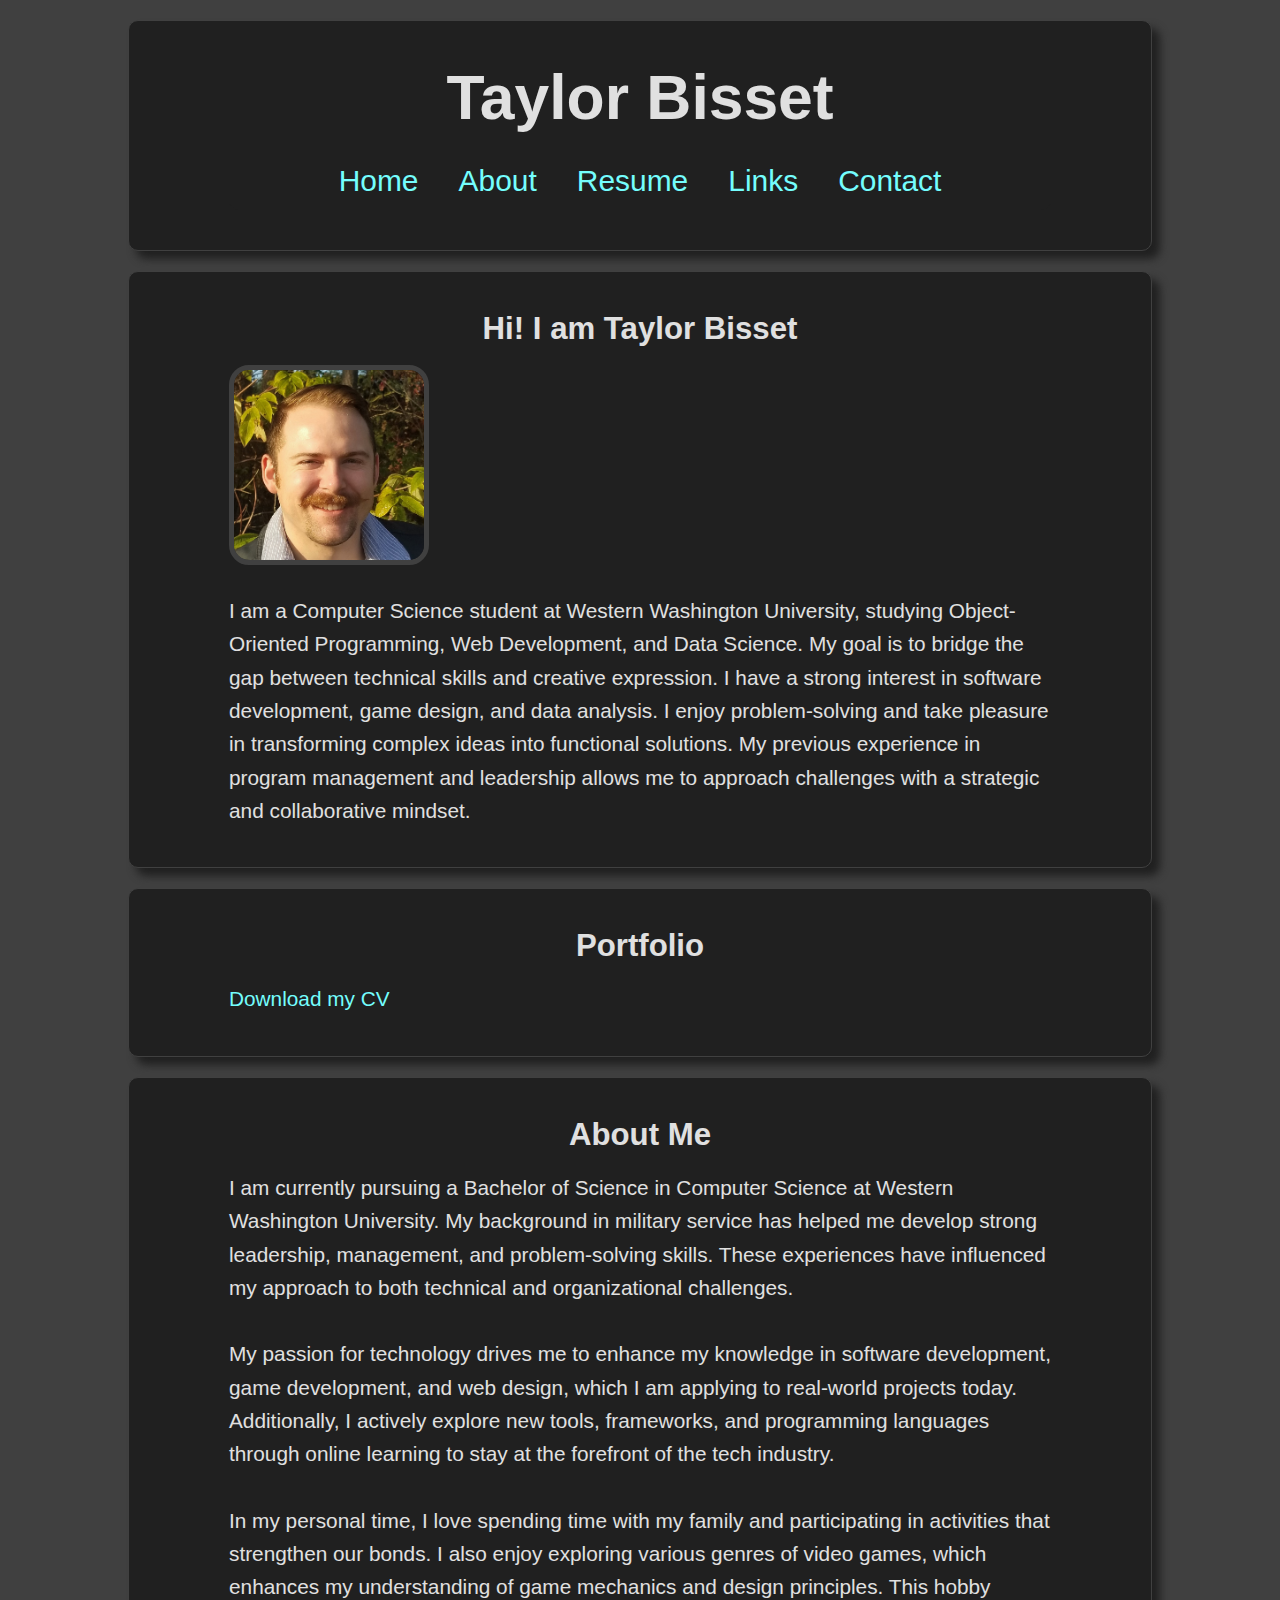
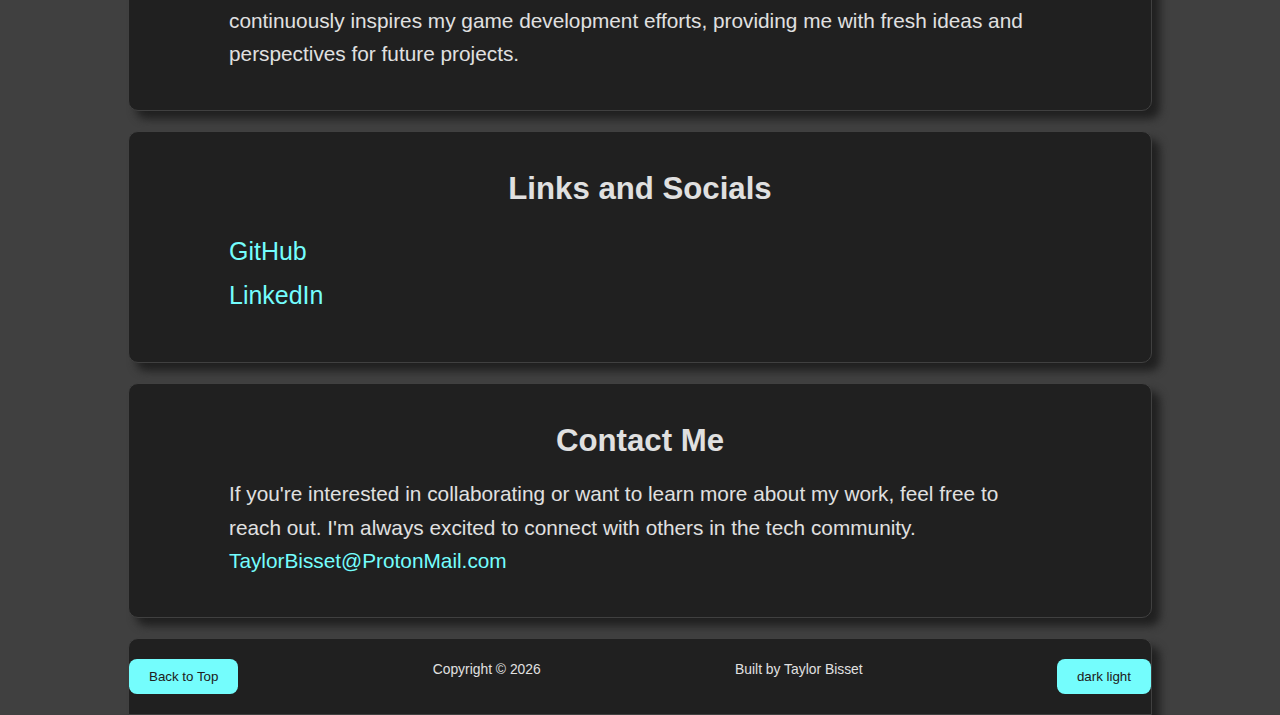
==== index.html @ 87d165e4 "Added styles for buttons and borders" ====
<!-- index.html -->
<!DOCTYPE html>
<html lang="en">

    <!-- head -->
    <head>
        <meta charset="UTF-8">
        <meta name="viewport" content="width=device-width, initial-scale=1.0">
        <title>Taylor Bisset</title>

        <!-- description for SEO -->
        <meta name="description" content="Explore the portfolio of Taylor Bisset, a passionate computer science student, game designer, and web designer.">

        <!-- keywords for SEO -->
        <meta name="keywords" content="Taylor Bisset, portfolio, game designer, web developer, computer science student, projects, resume, contact">

        <!-- author -->
        <meta name="author" content="Taylor Bisset">

        <!-- Open Graph for Social Media -->
        <meta property="og:title" content="Taylor Bisset">
        <meta property="og:description" content="Explore the portfolio of Taylor Bisset, a passionate computer science student, game designer, and web designer.">
        <meta property="og:image" content="images/TaylorBisset.jpg">
        <meta property="og:url" content="https://taylorbisset.com">
        <meta property="og:type" content="website">

        <!-- favicon -->
        <link rel="shortcut icon" href="/images/TaylorBisset.jpg" type="image/x-icon">

        <!-- CSS -->
        <link rel="stylesheet" href="css/style.css">

        <!-- fonts -->

        <!-- script -->
        <script src="js/script.js" defer></script>
    </head>

    <!-- body -->
    <body id="top">

        <!-- wrapper div -->
        <div id="wrapper">

            <section>

                <!-- header -->
                <header>
                    <h1>Taylor Bisset</h1>
                </header>

                <!-- nav -->
                <nav>
                    <ul>
                        <li><a href="#home">Home</a></li>
                        <li><a href="#about">About</a></li>
                        <li><a href="#portfolio">Resume</a></li>
                        <li><a href="#links">Links</a></li>
                        <li><a href="#contact">Contact</a></li>
                    </ul>
                </nav>

            </section>

            <!-- main -->
            <main>

                <!-- Home -->
                <section id="home">
                    <h2>Hi! I am Taylor Bisset</h2>

                    <img src="/images/TaylorBisset.jpg" height="200px" width="200px" alt="Image of Taylor Bisset">

                    <p>
                        I am a Computer Science student at Western Washington University, studying Object-Oriented Programming, Web Development, and Data Science. My goal is to bridge the gap between technical skills and creative expression. I have a strong interest in software development, game design, and data analysis. I enjoy problem-solving and take pleasure in transforming complex ideas into functional solutions. My previous experience in program management and leadership allows me to approach challenges with a strategic and collaborative mindset. 
                    </p>
                    
                </section>


                <!-- Portfolio -->
                <section id="portfolio">
                    <h2>Portfolio</h2>

                    <a href="/documents/Taylor_Bisset_Resume.pdf">Download my CV</a>

                </section>


                <!-- About -->
                <section id="about">
                    <h2>About Me</h2>

                    <p>
                        I am currently pursuing a Bachelor of Science in Computer Science at Western Washington University. My background in military service has helped me develop strong leadership, management, and problem-solving skills. These experiences have influenced my approach to both technical and organizational challenges. 
                    </p>

                    <br>

                    <p>
                        My passion for technology drives me to enhance my knowledge in software development, game development, and web design, which I am applying to real-world projects today. Additionally, I actively explore new tools, frameworks, and programming languages through online learning to stay at the forefront of the tech industry. 
                    </p>

                    <br>

                    <p>
                        In my personal time, I love spending time with my family and participating in activities that strengthen our bonds. I also enjoy exploring various genres of video games, which enhances my understanding of game mechanics and design principles. This hobby continuously inspires my game development efforts, providing me with fresh ideas and perspectives for future projects. 
                    </p>

                </section>


                <!-- Links -->
                <section id="links">
                    <h2>Links and Socials</h2>

                    <ul>
                        <li><a href="https://github.com/TaylorBisset " target="_blank">GitHub</a></li>
                        <li><a href="https://linkedin.com/in/TaylorBisset" target="_blank">LinkedIn</a></li>
                    </ul>

                </section>


                <!-- Contact -->
                <section id="contact">
                    <h2>Contact Me</h2>

                    <p>
                        If you're interested in collaborating or want to learn more about my work, feel free to reach out. I'm always excited to connect with others in the tech community.
                    </p>

                    <form action=""></form>

                    <!-- CTA Button for Email -->
                    <a href="mailto:youremail@example.com?subject=Inquiry" class="cta-button">TaylorBisset@ProtonMail.com</a>

                </section>

            </main>
            <!-- close main -->


            <!-- footer -->
            <footer>
                <a href="#top" class="backtotop"><button>Back to Top</button></a>

                <p>
                    <small>Copyright &copy <span id="year"></span></small>
                </p>

                <script>
                    document.getElementById("year").innerHTML = new Date().getFullYear();
                </script>

                <p>
                    <small>Built by Taylor Bisset</small>
                </p>

                <button class="darklight">dark light</button>
                
            </footer>

        </div>
        <!-- close wrapper div -->

        </body>

</html>
---- css/style.css ----
/* style.css */ 

/* 
Dark Mode: 
Primary (60):   Erie Black #202020 
Primary Text:   Platinum #E0E0E0 

Secondary (30): Onyx #404040 
Secondary Text: Electric Blue #74FDFD  

Accent (10):    Robin Egg Blue #00CCCC 
*/

/* 
Light Mode: 
Primary (60):   Platinum #E0E0E0 
Primary Text:   Erie Black #202020 

Secondary (30): Timber Wolf #D6D6D6
Secondary Text: Electric Blue #74FDFD 

Accent (10):    Robin Egg Blue #00CCCC  
*/

/* General Styles */

* {
    margin: 0;
    padding: 0;
    box-sizing: border-box;
    font-family: Arial, Helvetica, sans-serif;
}

body {
    background-color: #404040;
    color: #E0E0E0;
    font-size: 1.3em;
    line-height: 1.6em;
}

#wrapper {
    width: 80%;
    margin: auto;
}

header {
    background-color: #202020;
    font-size: 1.5em;
    padding: 20px;
}

h1, h2 {
    padding-bottom: 20px;
    text-align: center;
}


/* Navigation */

nav {
    position: sticky;
    top: 0;
}

nav ul {
    display: flex;
    background-color: #202020;
    justify-content: center;
    padding: 10px;
    border-bottom-left-radius: 10px;
    border-bottom-right-radius: 10px;
}

nav ul li {
    list-style: none;
    margin: 0 20px;
}

nav ul li a {
    text-decoration: none;
    color: #74FDFD;
    transition: 0.3s;
    font-size: 1.2em;
}

nav ul li a:hover {
    color: #00CCCC;
}

/* Sections */

section {
    background-color: #202020;
    padding: 40px 100px;
    margin: 20px 0;
    border-radius: 10px;
    border: 0.1px solid #404040;
    box-shadow: 8px 8px 8px #202020;
}

/* Footer */

footer {
    background-color: #202020;
    padding: 20px 0;
    margin-top: 20px;
    font-size: 0.8em;
    line-height: 1.2em;
    text-align: center;
    display: flex;
    justify-content: space-between;
    border-top-left-radius: 10px;
    border-top-right-radius: 10px;
    border: 0.1px solid #404040;
    box-shadow: 8px 8px 8px #202020;
}

/* Image Styling */

img {
    border-radius: 20px;
    border: 5px solid #404040;
    margin-bottom: 20px;
}

/* List Styling */

ul {
    list-style: none;
    padding: 0;
}

ul li {
    font-size: 1.2em;
    margin: 10px 0;
}

/* Links */

a {
    color: #74FDFD;
    text-decoration: none;
}

a:hover {
    color: #00CCCC;
}

/* Buttons */

button {
    background-color: #74FDFD;
    color: #202020;
    padding: 10px 20px;
    border: none;
    border-radius: 8px;
    cursor: pointer;
    transition: 0.3s;
  }

  button:hover {
    background: #00CCCC;
  }
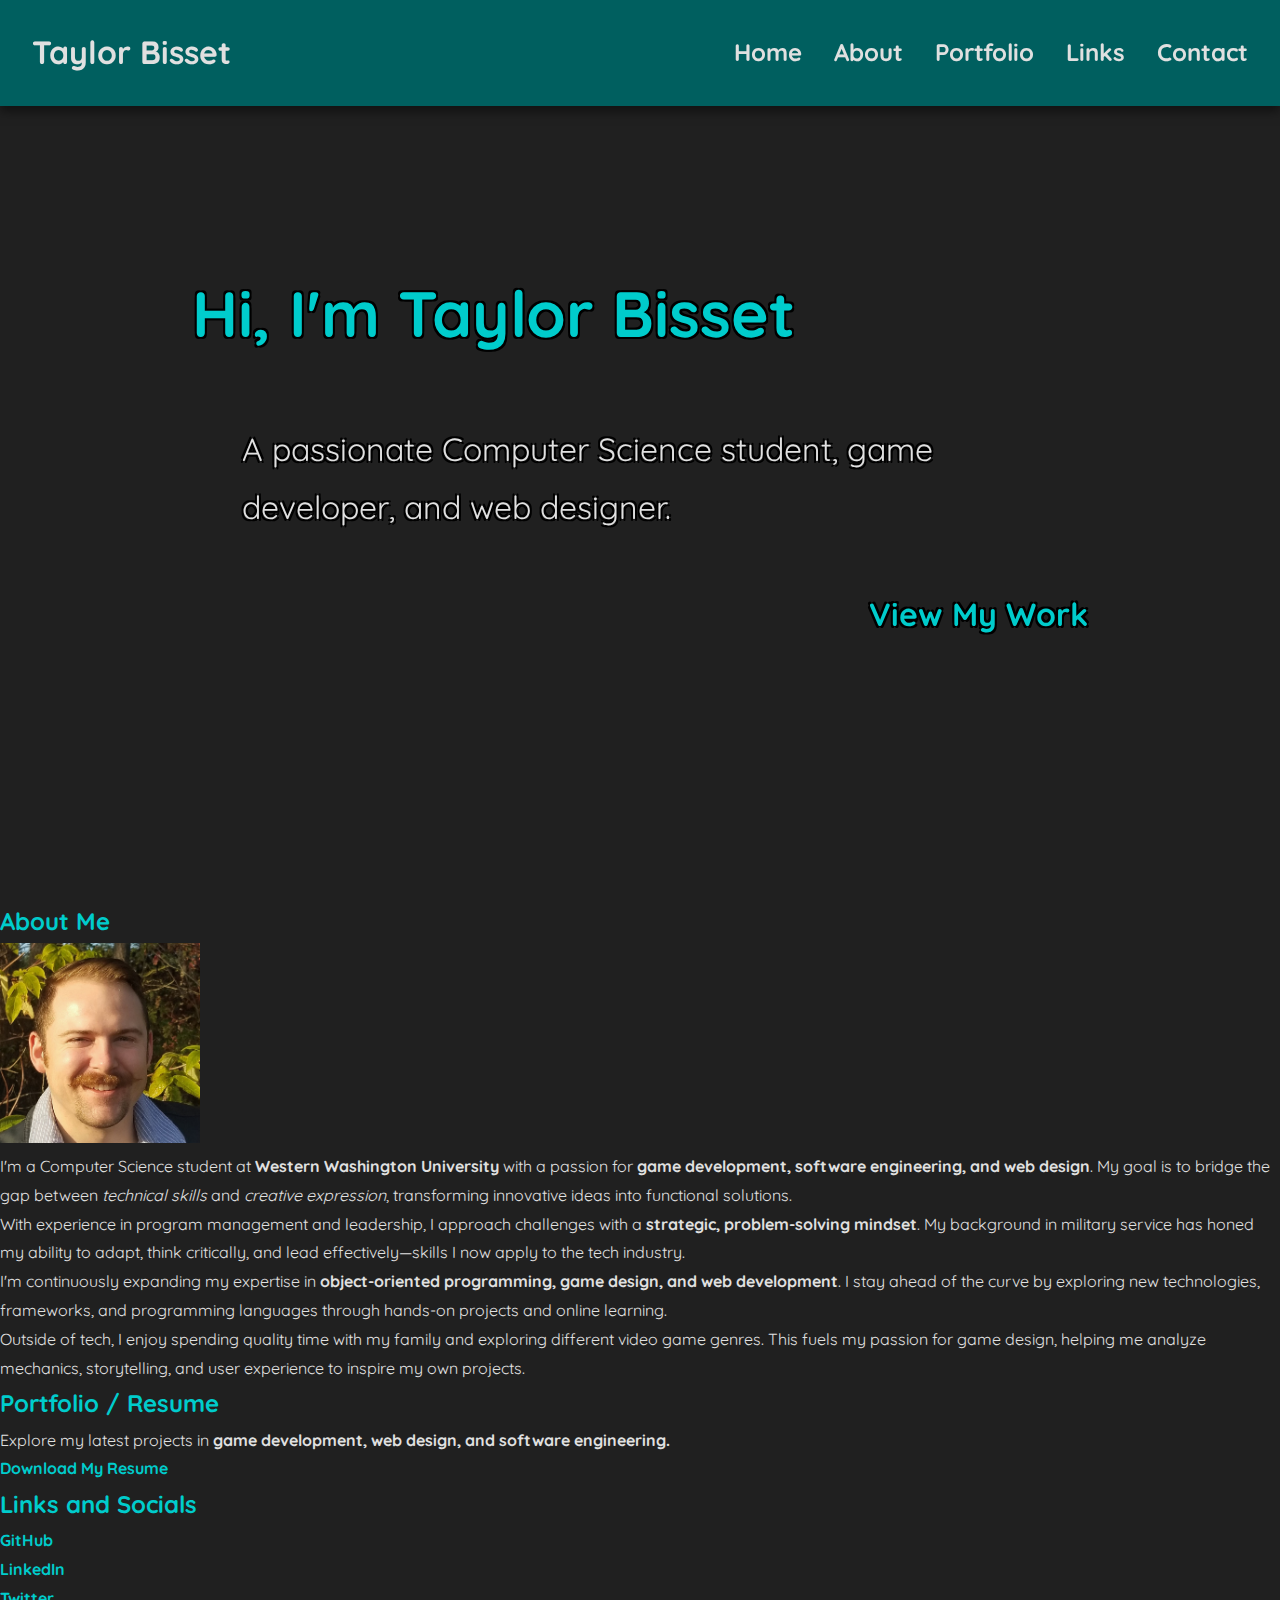
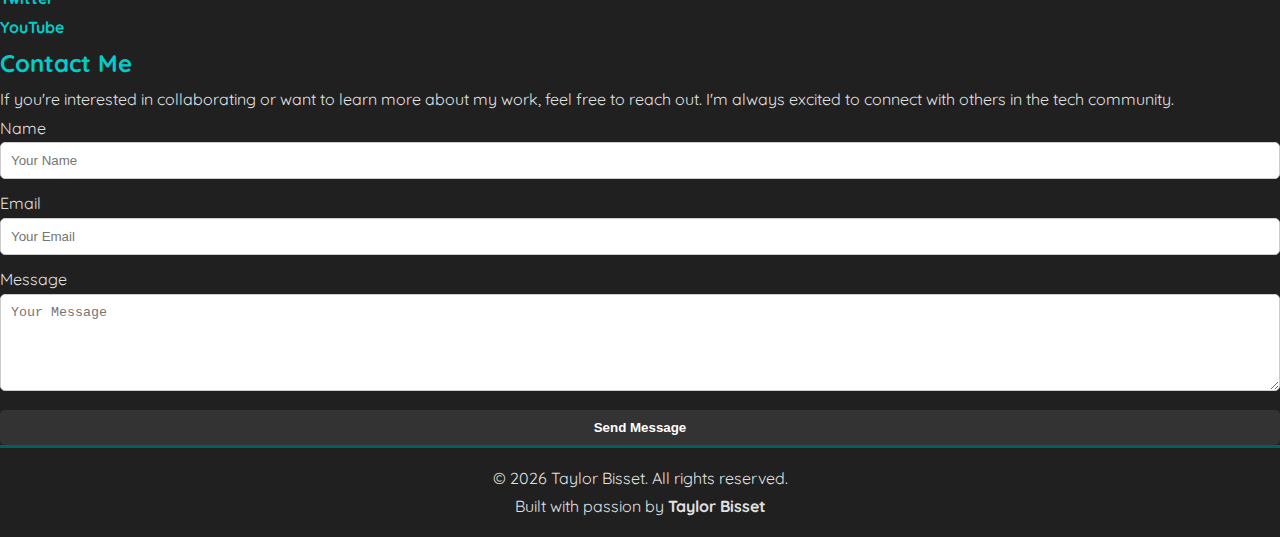
==== commit 6764e7ea: "Overhaul on hero, html, and css" ====
--- a/index.html
+++ b/index.html
@@ -1,169 +1,257 @@
-<!-- index.html -->
+<!-- ============================|
+| - - - - - index.html - - - - - |
+| ============================ -->
+
 <!DOCTYPE html>
 <html lang="en">
 
-    <!-- head -->
-    <head>
-        <meta charset="UTF-8">
-        <meta name="viewport" content="width=device-width, initial-scale=1.0">
-        <title>Taylor Bisset</title>
-
-        <!-- description for SEO -->
-        <meta name="description" content="Explore the portfolio of Taylor Bisset, a passionate computer science student, game designer, and web designer.">
-
-        <!-- keywords for SEO -->
-        <meta name="keywords" content="Taylor Bisset, portfolio, game designer, web developer, computer science student, projects, resume, contact">
-
-        <!-- author -->
-        <meta name="author" content="Taylor Bisset">
-
-        <!-- Open Graph for Social Media -->
-        <meta property="og:title" content="Taylor Bisset">
-        <meta property="og:description" content="Explore the portfolio of Taylor Bisset, a passionate computer science student, game designer, and web designer.">
-        <meta property="og:image" content="images/TaylorBisset.jpg">
-        <meta property="og:url" content="https://taylorbisset.com">
-        <meta property="og:type" content="website">
-
-        <!-- favicon -->
-        <link rel="shortcut icon" href="/images/TaylorBisset.jpg" type="image/x-icon">
-
-        <!-- CSS -->
-        <link rel="stylesheet" href="css/style.css">
-
-        <!-- fonts -->
-
-        <!-- script -->
-        <script src="js/script.js" defer></script>
-    </head>
-
-    <!-- body -->
-    <body id="top">
-
-        <!-- wrapper div -->
-        <div id="wrapper">
-
-            <section>
-
-                <!-- header -->
-                <header>
-                    <h1>Taylor Bisset</h1>
-                </header>
-
-                <!-- nav -->
-                <nav>
-                    <ul>
-                        <li><a href="#home">Home</a></li>
-                        <li><a href="#about">About</a></li>
-                        <li><a href="#portfolio">Resume</a></li>
-                        <li><a href="#links">Links</a></li>
-                        <li><a href="#contact">Contact</a></li>
-                    </ul>
-                </nav>
-
-            </section>
-
-            <!-- main -->
-            <main>
-
-                <!-- Home -->
-                <section id="home">
-                    <h2>Hi! I am Taylor Bisset</h2>
-
-                    <img src="/images/TaylorBisset.jpg" height="200px" width="200px" alt="Image of Taylor Bisset">
-
-                    <p>
-                        I am a Computer Science student at Western Washington University, studying Object-Oriented Programming, Web Development, and Data Science. My goal is to bridge the gap between technical skills and creative expression. I have a strong interest in software development, game design, and data analysis. I enjoy problem-solving and take pleasure in transforming complex ideas into functional solutions. My previous experience in program management and leadership allows me to approach challenges with a strategic and collaborative mindset. 
-                    </p>
-                    
-                </section>
-
-
-                <!-- Portfolio -->
-                <section id="portfolio">
-                    <h2>Portfolio</h2>
-
-                    <a href="/documents/Taylor_Bisset_Resume.pdf">Download my CV</a>
-
-                </section>
-
-
-                <!-- About -->
-                <section id="about">
-                    <h2>About Me</h2>
-
-                    <p>
-                        I am currently pursuing a Bachelor of Science in Computer Science at Western Washington University. My background in military service has helped me develop strong leadership, management, and problem-solving skills. These experiences have influenced my approach to both technical and organizational challenges. 
-                    </p>
-
-                    <br>
-
-                    <p>
-                        My passion for technology drives me to enhance my knowledge in software development, game development, and web design, which I am applying to real-world projects today. Additionally, I actively explore new tools, frameworks, and programming languages through online learning to stay at the forefront of the tech industry. 
-                    </p>
-
-                    <br>
-
-                    <p>
-                        In my personal time, I love spending time with my family and participating in activities that strengthen our bonds. I also enjoy exploring various genres of video games, which enhances my understanding of game mechanics and design principles. This hobby continuously inspires my game development efforts, providing me with fresh ideas and perspectives for future projects. 
-                    </p>
-
-                </section>
-
-
-                <!-- Links -->
-                <section id="links">
-                    <h2>Links and Socials</h2>
-
-                    <ul>
-                        <li><a href="https://github.com/TaylorBisset " target="_blank">GitHub</a></li>
-                        <li><a href="https://linkedin.com/in/TaylorBisset" target="_blank">LinkedIn</a></li>
-                    </ul>
-
-                </section>
-
-
-                <!-- Contact -->
-                <section id="contact">
-                    <h2>Contact Me</h2>
-
-                    <p>
-                        If you're interested in collaborating or want to learn more about my work, feel free to reach out. I'm always excited to connect with others in the tech community.
-                    </p>
-
-                    <form action=""></form>
-
-                    <!-- CTA Button for Email -->
-                    <a href="mailto:youremail@example.com?subject=Inquiry" class="cta-button">TaylorBisset@ProtonMail.com</a>
-
-                </section>
-
-            </main>
-            <!-- close main -->
-
-
-            <!-- footer -->
-            <footer>
-                <a href="#top" class="backtotop"><button>Back to Top</button></a>
-
-                <p>
-                    <small>Copyright &copy <span id="year"></span></small>
-                </p>
-
-                <script>
-                    document.getElementById("year").innerHTML = new Date().getFullYear();
-                </script>
-
-                <p>
-                    <small>Built by Taylor Bisset</small>
-                </p>
-
-                <button class="darklight">dark light</button>
-                
-            </footer>
-
-        </div>
-        <!-- close wrapper div -->
-
-        </body>
+<!-- ======================|
+| - - - - - HEAD - - - - - |
+| ====================== -->
+
+<head>
+
+    <meta charset="UTF-8">
+    <meta name="viewport" content="width=device-width, initial-scale=1.0">
+
+    <title>Taylor Bisset</title>
+
+    <!-- description for SEO -->
+    <meta name="description"
+        content="Explore the portfolio of Taylor Bisset, a passionate computer science student, game designer, and web designer.">
+
+    <!-- keywords for SEO -->
+    <meta name="keywords"
+        content="Taylor Bisset, portfolio, game designer, web developer, computer science student, projects, resume, contact">
+
+    <!-- author -->
+    <meta name="author" content="Taylor Bisset">
+
+    <!-- Open Graph for Social Media -->
+    <meta property="og:title" content="Taylor Bisset">
+    <meta property="og:description"
+        content="Explore the portfolio of Taylor Bisset, a passionate computer science student, game designer, and web designer.">
+    <meta property="og:image" content="images/TaylorBisset.jpg">
+    <meta property="og:url" content="https://taylorbisset.com">
+    <meta property="og:type" content="website">
+
+    <!-- favicon -->
+    <link rel="shortcut icon" href="/images/TaylorBisset.jpg" type="image/x-icon">
+
+    <!-- CSS -->
+    <link rel="stylesheet" href="css/style.css">
+
+    <!-- fonts -->
+    <link href="https://fonts.googleapis.com/css2?family=Quicksand:wght@300;400;500;600;700&display=swap"
+        rel="stylesheet">
+
+    <!-- script -->
+    <script src="js/script.js" defer></script>
+
+</head>
+
+<!-- ======================|
+| - - - - - BODY - - - - - |
+| ====================== -->
+
+<body id="top">
+
+    <!-- ========================|
+    | - - - - - HEADER - - - - - |
+    | ======================== -->
+
+    <header id="home">
+
+        <!-- ============================|
+        | - - - - - NAVIGATION - - - - - |
+        | ============================ -->
+
+        <nav>
+
+            <a href="#" class="nav-logo">Taylor Bisset</a>
+
+            <ul class="nav-links">
+
+                <li><a href="#home">Home</a></li>
+                <li><a href="#about">About</a></li>
+                <li><a href="#portfolio">Portfolio</a></li>
+                <li><a href="#links">Links</a></li>
+                <li><a href="#contact">Contact</a></li>
+
+            </ul>
+
+        </nav>
+
+    </header>
+
+    <!-- ======================|
+    | - - - - - MAIN - - - - - |
+    | ====================== -->
+
+    <main>
+
+        <!-- ======================|
+        | - - - - - HERO - - - - - |
+        | ====================== -->
+
+        <section id="hero" class="hero">
+
+            <div class="hero-div">
+
+                <h1>Hi, I'm Taylor Bisset</h1>
+
+                <p>
+                    A passionate Computer Science student, game developer, and web designer.
+                </p>
+
+                <!-- Call-to-Action Button -->
+                <a href="#portfolio" class="cta-button">View My Work</a>
+
+            </div>
+
+        </section>
+
+        <!-- =======================|
+        | - - - - - ABOUT - - - - - |
+        | ======================= -->
+
+        <section id="about">
+
+            <h2>About Me</h2>
+
+            <!-- Profile Image -->
+            <div class="about-image">
+
+                <img src="/images/TaylorBisset.jpg" height="200px" width="200px"
+                    alt="Professional head shot of Taylor Bisset" loading="lazy">
+
+            </div>
+
+            <!-- About Me Text -->
+            <div class="about-text">
+
+                <p>
+                    I'm a Computer Science student at <strong>Western Washington University</strong> with a passion for
+                    <strong>game development, software engineering, and web design</strong>. My goal is to bridge the
+                    gap between
+                    <em>technical skills</em> and <em>creative expression</em>, transforming innovative ideas into
+                    functional solutions.
+                </p>
+
+                <p>
+                    With experience in program management and leadership, I approach challenges with a
+                    <strong>strategic, problem-solving
+                        mindset</strong>. My background in military service has honed my ability to adapt, think
+                    critically, and lead
+                    effectively—skills I now apply to the tech industry.
+                </p>
+
+                <p>
+                    I'm continuously expanding my expertise in <strong>object-oriented programming, game design, and web
+                        development</strong>.
+                    I stay ahead of the curve by exploring new technologies, frameworks, and programming languages
+                    through hands-on projects
+                    and online learning.
+                </p>
+
+                <p>
+                    Outside of tech, I enjoy spending quality time with my family and exploring different video game
+                    genres. This fuels
+                    my passion for game design, helping me analyze mechanics, storytelling, and user experience to
+                    inspire my own projects.
+                </p>
+
+            </div>
+
+        </section>
+
+        <!-- ===========================|
+        | - - - - - PORTFOLIO - - - - - |
+        | =========================== -->
+
+        <section id="portfolio">
+
+            <h2>Portfolio / Resume</h2>
+
+            <p>
+                Explore my latest projects in <strong>game development, web design, and software engineering.</strong>
+            </p>
+
+            <a href="/documents/Taylor_Bisset_Resume.pdf" class="cta-button">Download My Resume</a>
+
+        </section>
+
+        <!-- =======================|
+        | - - - - - LINKS - - - - - |
+        | ======================= -->
+
+        <section id="links">
+
+            <h2>Links and Socials</h2>
+
+            <ul class="social-links">
+
+                <li><a href="https://github.com/TaylorBisset" target="_blank">GitHub</a></li>
+
+                <li><a href="https://linkedin.com/in/TaylorBisset" target="_blank">LinkedIn</a></li>
+
+                <li><a href="https://twitter.com/TaylorBisset" target="_blank">Twitter</a></li>
+
+                <li><a href="https://www.youtube.com/@TaylorBisset" target="_blank">YouTube</a></li>
+
+            </ul>
+
+        </section>
+
+        <!-- ==============================|
+        | - - - - - CONTACT FORM - - - - - |
+        | ============================== -->
+
+        <section id="contact">
+
+            <h2>Contact Me</h2>
+
+            <p>
+                If you're interested in collaborating or want to learn more about my work, feel free to reach out.
+
+                I'm always excited to connect with others in the tech community.
+            </p>
+
+            <form action="mailto:TaylorBisset@ProtonMail.com" method="POST" enctype="text/plain">
+
+                <label for="name">Name</label>
+                <input type="text" id="name" placeholder="Your Name" required>
+
+                <label for="email">Email</label>
+                <input type="email" id="email" placeholder="Your Email" required>
+
+                <label for="message">Message</label>
+                <textarea id="message" placeholder="Your Message" rows="5" required></textarea>
+
+                <button type="submit" class="cta-button">Send Message</button>
+
+            </form>
+
+        </section>
+
+    </main>
+
+    <!-- ========================|
+    | - - - - - FOOTER - - - - - |
+    | ======================== -->
+
+    <footer>
+
+        <p>&copy; <span id="year"></span> Taylor Bisset. All rights reserved.</p>
+
+        <p>Built with passion by <strong>Taylor Bisset</strong></p>
+
+        <script>
+            document.getElementById("year").innerHTML = new Date().getFullYear();
+        </script>
+
+    </footer>
+
+</body>
 
 </html>
--- a/css/style.css
+++ b/css/style.css
@@ -1,164 +1,216 @@
-/* style.css */ 
-
-/* 
-Dark Mode: 
-Primary (60):   Erie Black #202020 
-Primary Text:   Platinum #E0E0E0 
-
-Secondary (30): Onyx #404040 
-Secondary Text: Electric Blue #74FDFD  
-
-Accent (10):    Robin Egg Blue #00CCCC 
-*/
-
-/* 
-Light Mode: 
-Primary (60):   Platinum #E0E0E0 
-Primary Text:   Erie Black #202020 
-
-Secondary (30): Timber Wolf #D6D6D6
-Secondary Text: Electric Blue #74FDFD 
-
-Accent (10):    Robin Egg Blue #00CCCC  
-*/
-
-/* General Styles */
+/* ============================ |
+| - - - - - style.css - - - - - |
+| ============================ */
+
+/* =============================== |
+| - - - - - Color Scheme - - - - - |
+| =============================== */
+
+:root {
+    --primary: #202020;         /* Eerie Black */
+
+    --secondary: #005F5F;       /* Deep Teal */
+    --secondary-dark: #003D3D;  /* Midnight Teal */
+
+    --accent: #00CCCC;          /* Bright Cyan */
+    --accent-dark: #008C8C;     /* Cyan */
+
+    --text-primary: #E0E0E0;    /* Platinum */
+}
+
+/* ========================== |
+| - - - - - General - - - - - |
+| ========================== */
 
 * {
     margin: 0;
     padding: 0;
     box-sizing: border-box;
-    font-family: Arial, Helvetica, sans-serif;
-}
-
-body {
-    background-color: #404040;
-    color: #E0E0E0;
-    font-size: 1.3em;
-    line-height: 1.6em;
-}
-
-#wrapper {
-    width: 80%;
-    margin: auto;
-}
-
-header {
-    background-color: #202020;
-    font-size: 1.5em;
-    padding: 20px;
-}
-
-h1, h2 {
-    padding-bottom: 20px;
+}
+
+
+html, body {
+    font-family: 'Quicksand', sans-serif;
+    font-size: 16px;
+    scroll-behavior: smooth;
+    background-color: var(--primary);
+    color: var(--text-primary);
+    line-height: 1.8;
+}
+
+/* ============================= |
+| - - - - - Typography - - - - - |
+| ============================= */
+
+h1, h2, h3 {
+    color: var(--accent);
+}
+
+p {
+    line-height: 1.8;
+}
+
+/* ========================== |
+| - - - - - Buttons - - - - - |
+| ========================== */
+
+button, .btn {
+    background-color: var(--accent);
+    color: var(--primary);
+    padding: 0.8rem 1.5rem;
+    border: none;
+    border-radius: 5px;
+    cursor: pointer;
+    font-weight: bold;
+    transition: all 0.3s ease-in-out;
+}
+
+button:hover, .btn:hover {
+    background-color: var(--accent-dark);
+    opacity: 0.9;
+}
+
+/* ======================== |
+| - - - - - Links - - - - - |
+| ======================== */
+
+a {
+    color: var(--accent);
+    text-decoration: none;
+    font-weight: bold;
+    transition: color 0.3s ease-in-out;
+}
+
+a:hover {
+    color: var(--accent-dark);
+    opacity: 0.9;
+}
+
+/* ============================= |
+| - - - - - Navigation - - - - - |
+| ============================= */
+
+nav {
+    background-color: var(--secondary);
+    display: flex;
+    justify-content: space-between;
+    align-items: center;
+    font-size: 1.5rem;
+    padding: 1.5rem 2rem;
+    position: fixed;
+    width: 100%;
+    top: 0;
+    left: 0;
+    z-index: 1000;
+    box-shadow: 0px 5px 10px rgba(0, 0, 0, 0.5);
+}
+
+.nav-logo {
+    font-size: 2rem;
+    font-weight: bold;
+    color: var(--text-primary);
+}
+
+.nav-links {
+    list-style: none;
+    display: flex;
+    gap: 2rem;
+}
+
+.nav-links li {
+    display: inline;
+}
+
+.nav-links a {
+    color: var(--text-primary);
+    transition: color 0.3s ease-in-out;
+}
+
+.nav-links a:hover {
+    color: var(--accent);
+}
+
+/* =============================== |
+| - - - - - Hero Section - - - - - |
+| =============================== */
+
+.hero {
+    background: url(../images/hero.jpg) center/cover no-repeat;
+    font-size: 2rem;
+    height: 100vh;
+    padding: 4em 6em;
+    display: flex;
+    flex-direction: column;
+    align-items: center;
+    justify-content: center;
     text-align: center;
-}
-
-
-/* Navigation */
-
-nav {
-    position: sticky;
-    top: 0;
-}
-
-nav ul {
-    display: flex;
-    background-color: #202020;
-    justify-content: center;
+    backdrop-filter: blur(15px);
+    text-shadow: 
+        -2px -2px 0 black, /* Top-left */
+        2px -2px 0 black, /* Top-right */
+        -2px 2px 0 black, /* Bottom-left */
+        2px 2px 0 black; /* Bottom-right */
+}
+
+.hero-div {
+    display: flex;
+    flex-direction: column;
+}
+
+.hero-div h1 {
+    align-self: flex-start;
+    text-align: left;
+}
+
+.hero p {
+    align-self: center;
+    text-align: left;
+    padding: 25px;
+    margin: 25px;
+}
+
+.hero a {
+    align-self: flex-end;
+    text-align: left;
+}
+
+/* =========================== |
+| - - - - - Elements - - - - - |
+| =========================== */
+
+
+
+/* ======================== |
+| - - - - - Forms - - - - - |
+| ======================== */
+
+form input, form textarea {
+    width: 100%;
     padding: 10px;
-    border-bottom-left-radius: 10px;
-    border-bottom-right-radius: 10px;
-}
-
-nav ul li {
-    list-style: none;
-    margin: 0 20px;
-}
-
-nav ul li a {
-    text-decoration: none;
-    color: #74FDFD;
-    transition: 0.3s;
-    font-size: 1.2em;
-}
-
-nav ul li a:hover {
-    color: #00CCCC;
-}
-
-/* Sections */
-
-section {
-    background-color: #202020;
-    padding: 40px 100px;
-    margin: 20px 0;
-    border-radius: 10px;
-    border: 0.1px solid #404040;
-    box-shadow: 8px 8px 8px #202020;
-}
-
-/* Footer */
+    margin-bottom: 10px;
+    border: 1px solid #ccc;
+    border-radius: 5px;
+}
+
+form button {
+    display: block;
+    width: 100%;
+    padding: 10px;
+    background: #333;
+    color: white;
+    border: none;
+    border-radius: 5px;
+    cursor: pointer;
+}
+
+/* ========================= |
+| - - - - - Footer - - - - - |
+| ========================= */
 
 footer {
-    background-color: #202020;
-    padding: 20px 0;
-    margin-top: 20px;
-    font-size: 0.8em;
-    line-height: 1.2em;
+    background-color: var(--primary);
+    color: var(--text-primary);
     text-align: center;
-    display: flex;
-    justify-content: space-between;
-    border-top-left-radius: 10px;
-    border-top-right-radius: 10px;
-    border: 0.1px solid #404040;
-    box-shadow: 8px 8px 8px #202020;
-}
-
-/* Image Styling */
-
-img {
-    border-radius: 20px;
-    border: 5px solid #404040;
-    margin-bottom: 20px;
-}
-
-/* List Styling */
-
-ul {
-    list-style: none;
-    padding: 0;
-}
-
-ul li {
-    font-size: 1.2em;
-    margin: 10px 0;
-}
-
-/* Links */
-
-a {
-    color: #74FDFD;
-    text-decoration: none;
-}
-
-a:hover {
-    color: #00CCCC;
-}
-
-/* Buttons */
-
-button {
-    background-color: #74FDFD;
-    color: #202020;
-    padding: 10px 20px;
-    border: none;
-    border-radius: 8px;
-    cursor: pointer;
-    transition: 0.3s;
-  }
-
-  button:hover {
-    background: #00CCCC;
-  }
-  +    padding: 1rem;
+    border-top: 3px solid var(--secondary);
+}
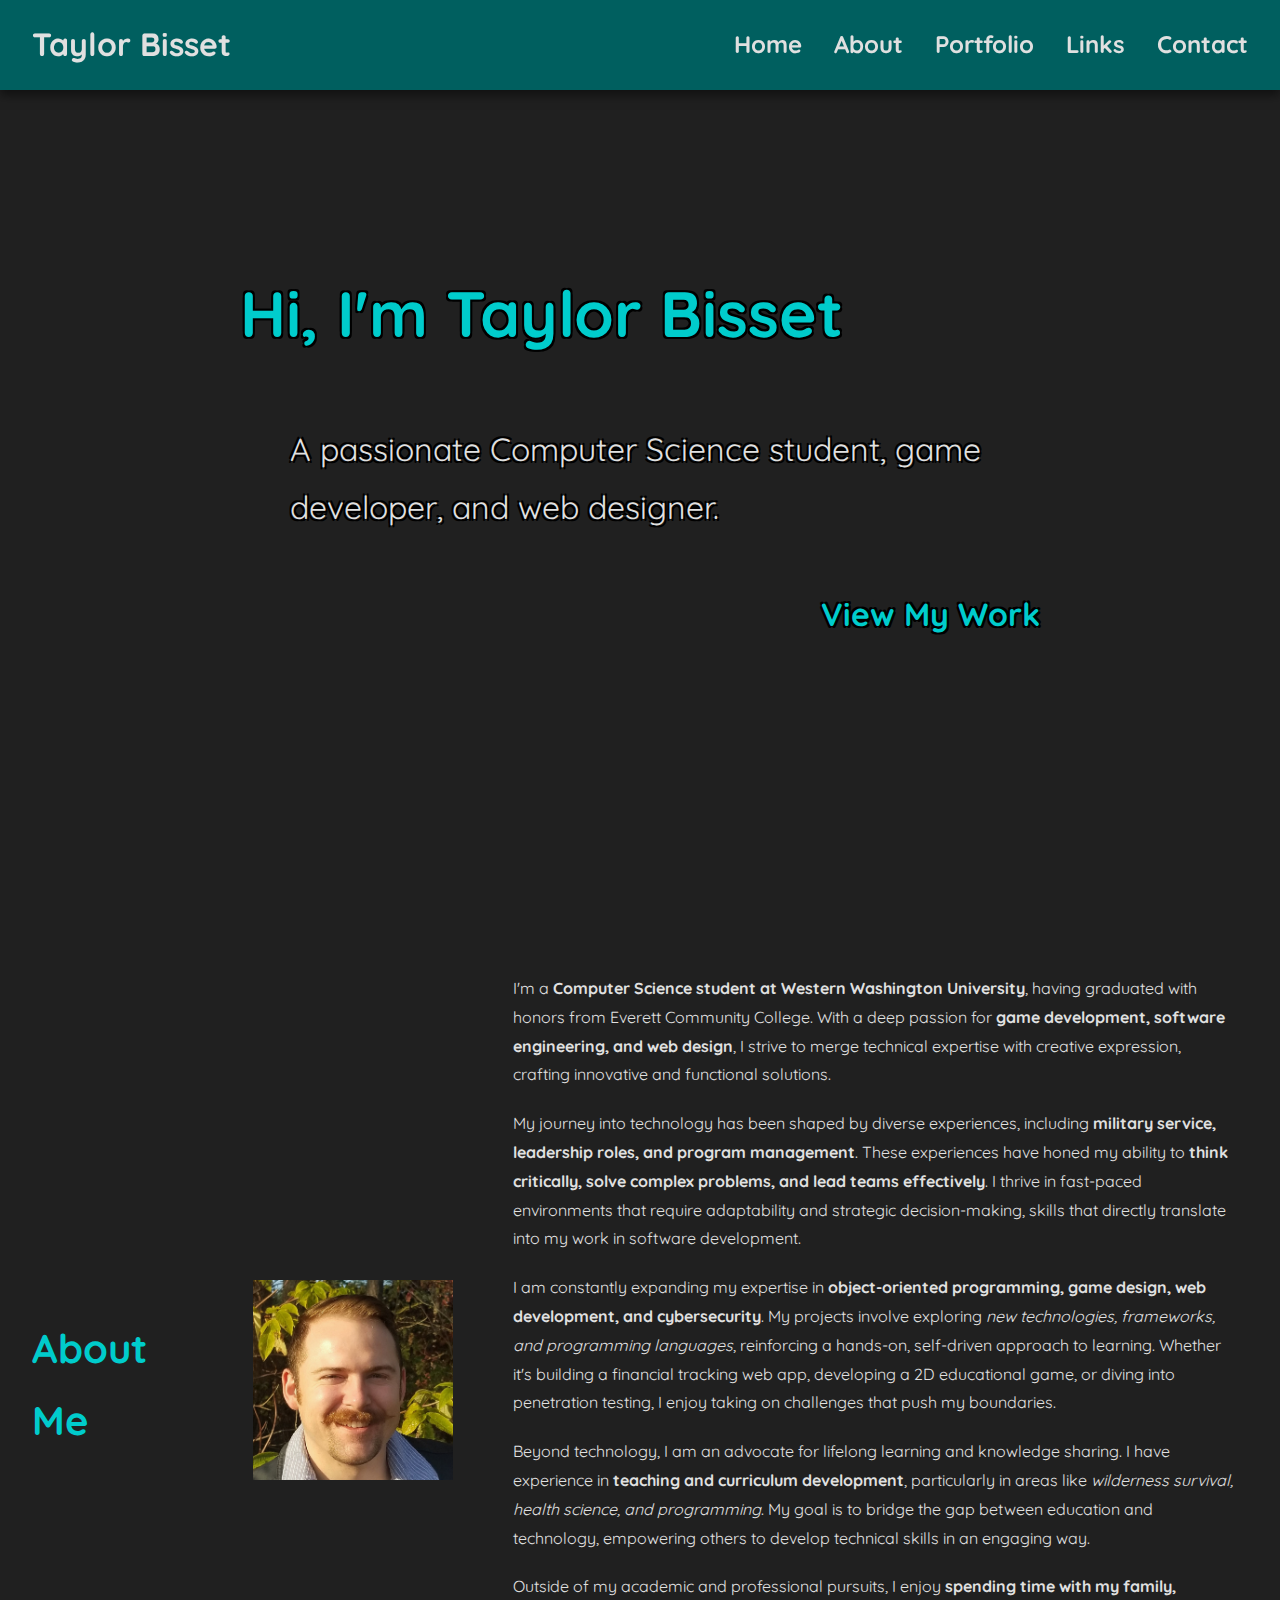
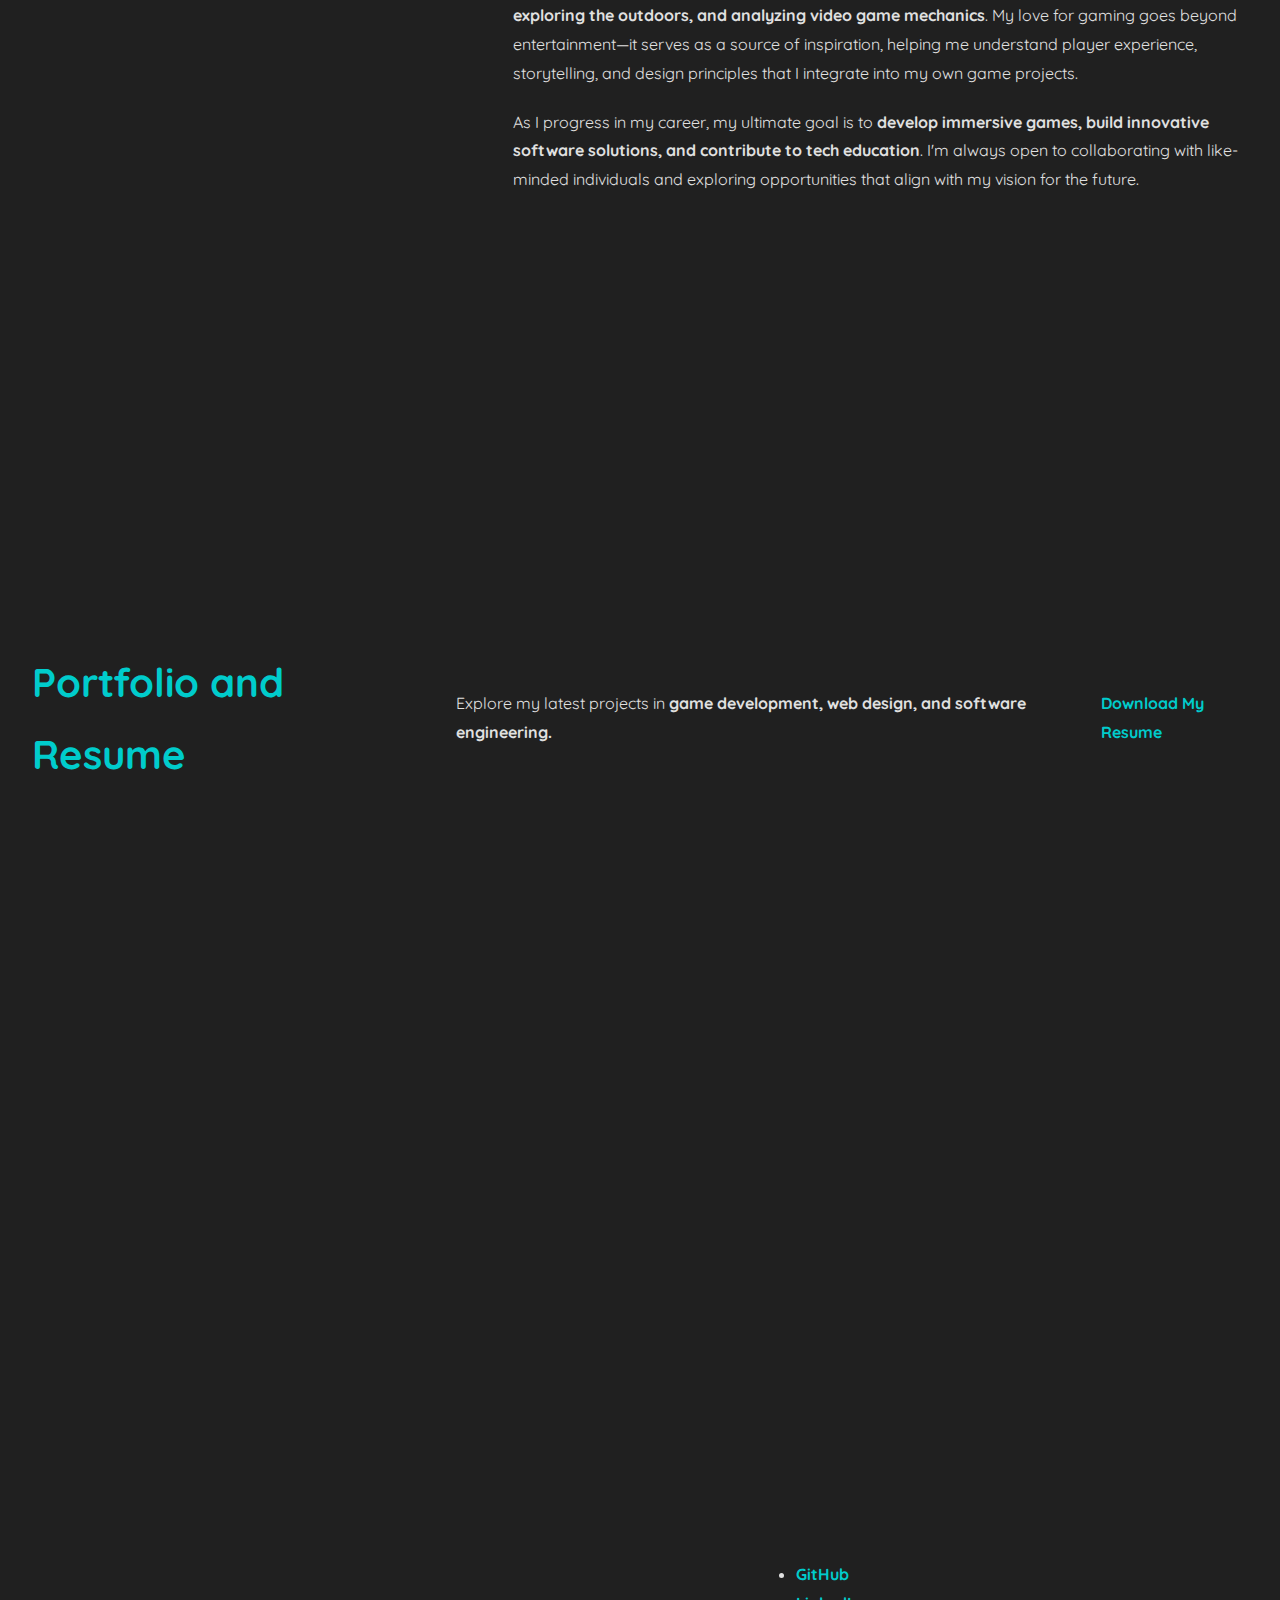
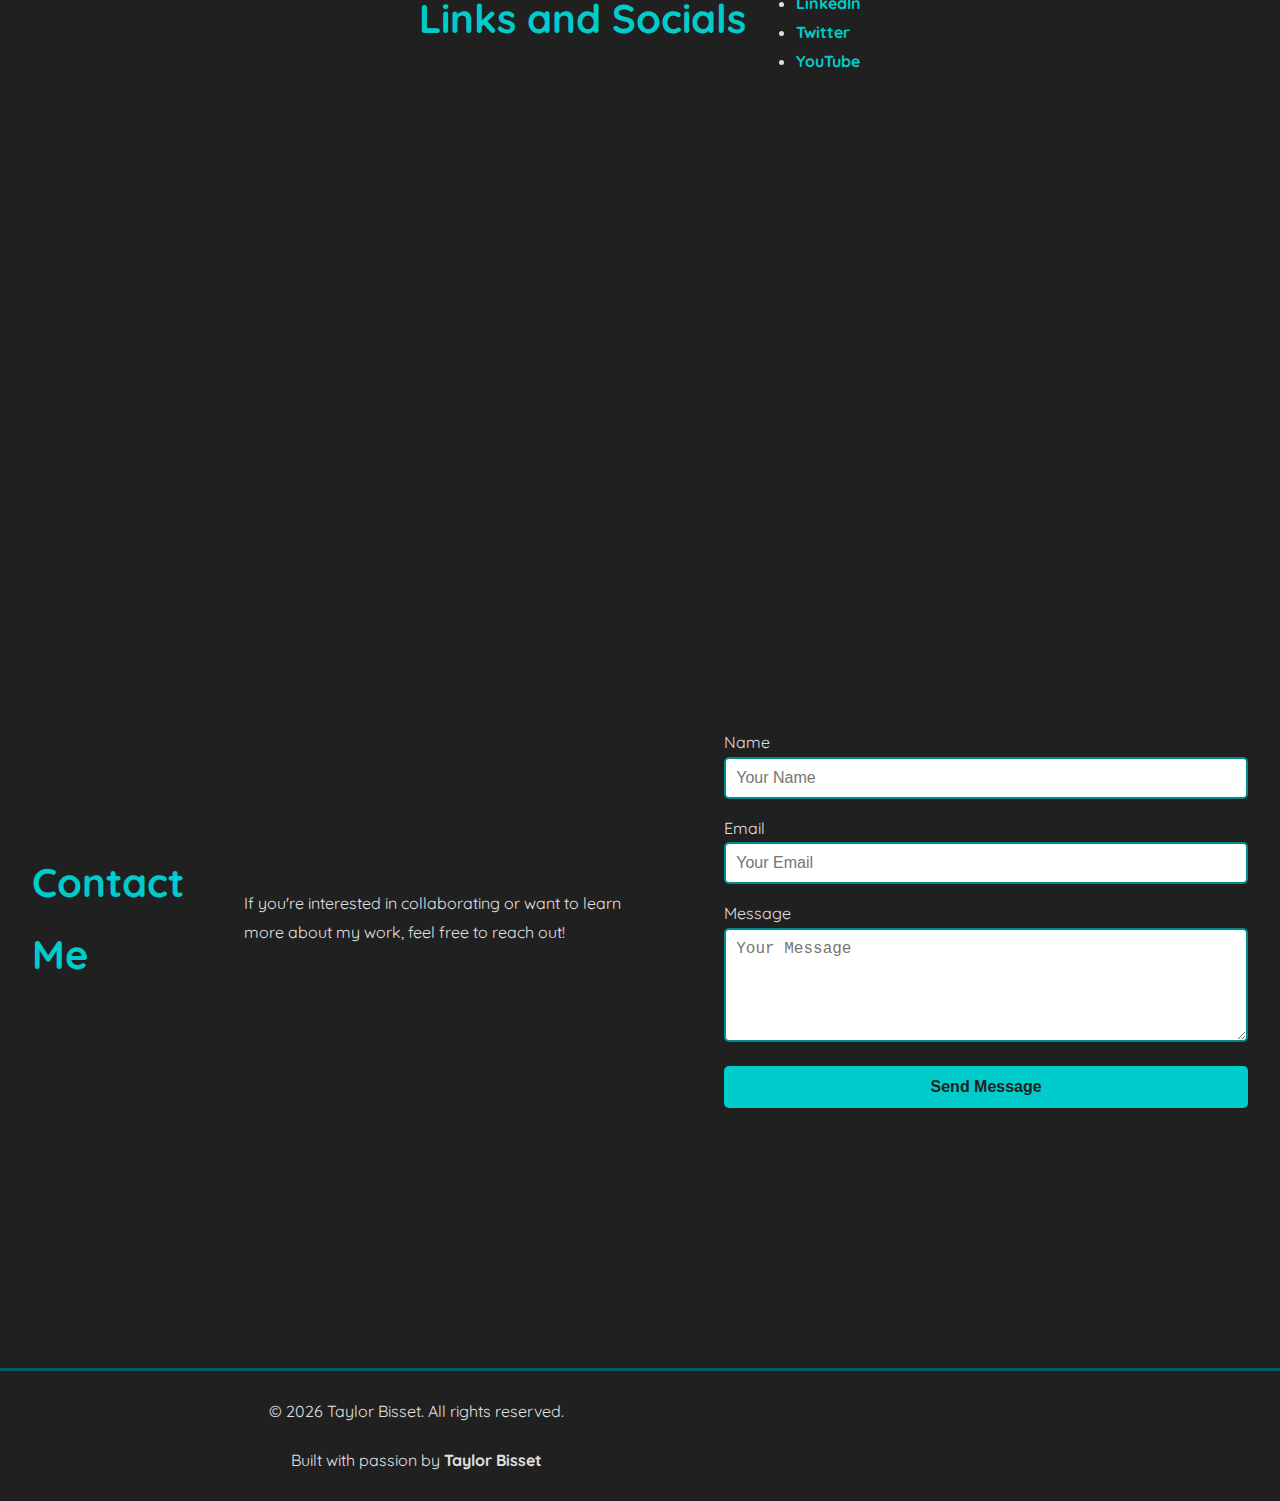
==== commit f9abe116: "CSS update" ====
--- a/index.html
+++ b/index.html
@@ -1,224 +1,151 @@
-<!-- ============================|
-| - - - - - index.html - - - - - |
-| ============================ -->
-
 <!DOCTYPE html>
 <html lang="en">
 
-<!-- ======================|
-| - - - - - HEAD - - - - - |
-| ====================== -->
-
 <head>
-
     <meta charset="UTF-8">
     <meta name="viewport" content="width=device-width, initial-scale=1.0">
+    <title>Taylor Bisset - Portfolio</title>
 
-    <title>Taylor Bisset</title>
-
-    <!-- description for SEO -->
+    <!-- SEO Meta Tags -->
     <meta name="description"
-        content="Explore the portfolio of Taylor Bisset, a passionate computer science student, game designer, and web designer.">
-
-    <!-- keywords for SEO -->
+        content="Explore the portfolio of Taylor Bisset, a computer science student, game developer, and web designer.">
     <meta name="keywords"
-        content="Taylor Bisset, portfolio, game designer, web developer, computer science student, projects, resume, contact">
-
-    <!-- author -->
+        content="Taylor Bisset, portfolio, game designer, web developer, computer science, projects, resume, contact">
     <meta name="author" content="Taylor Bisset">
 
-    <!-- Open Graph for Social Media -->
-    <meta property="og:title" content="Taylor Bisset">
+    <!-- Open Graph (Social Media) -->
+    <meta property="og:title" content="Taylor Bisset - Portfolio">
     <meta property="og:description"
-        content="Explore the portfolio of Taylor Bisset, a passionate computer science student, game designer, and web designer.">
+        content="Explore the portfolio of Taylor Bisset, a passionate computer science student, game developer, and web designer.">
     <meta property="og:image" content="images/TaylorBisset.jpg">
     <meta property="og:url" content="https://taylorbisset.com">
     <meta property="og:type" content="website">
 
-    <!-- favicon -->
-    <link rel="shortcut icon" href="/images/TaylorBisset.jpg" type="image/x-icon">
+    <!-- Favicon -->
+    <link rel="icon" href="images/TaylorBisset.jpg" type="image/x-icon">
 
-    <!-- CSS -->
+    <!-- Stylesheet -->
     <link rel="stylesheet" href="css/style.css">
 
-    <!-- fonts -->
+    <!-- Google Fonts -->
     <link href="https://fonts.googleapis.com/css2?family=Quicksand:wght@300;400;500;600;700&display=swap"
         rel="stylesheet">
 
-    <!-- script -->
+    <!-- JavaScript -->
     <script src="js/script.js" defer></script>
-
 </head>
 
-<!-- ======================|
-| - - - - - BODY - - - - - |
-| ====================== -->
+<body id="home">
 
-<body id="top">
-
-    <!-- ========================|
-    | - - - - - HEADER - - - - - |
-    | ======================== -->
-
-    <header id="home">
-
-        <!-- ============================|
-        | - - - - - NAVIGATION - - - - - |
-        | ============================ -->
-
+    <header>
         <nav>
-
             <a href="#" class="nav-logo">Taylor Bisset</a>
-
             <ul class="nav-links">
-
                 <li><a href="#home">Home</a></li>
                 <li><a href="#about">About</a></li>
                 <li><a href="#portfolio">Portfolio</a></li>
                 <li><a href="#links">Links</a></li>
                 <li><a href="#contact">Contact</a></li>
-
             </ul>
-
         </nav>
-
     </header>
-
-    <!-- ======================|
-    | - - - - - MAIN - - - - - |
-    | ====================== -->
 
     <main>
 
-        <!-- ======================|
-        | - - - - - HERO - - - - - |
-        | ====================== -->
+        <!-- Hero Section -->
+        <section id="hero" class="hero">
+            <div class="hero-div">
+                <h1>Hi, I'm Taylor Bisset</h1>
+                <p>A passionate Computer Science student, game developer, and web designer.</p>
+                <a href="#portfolio" class="cta-button">View My Work</a>
+            </div>
+        </section>
 
-        <section id="hero" class="hero">
 
-            <div class="hero-div">
-
-                <h1>Hi, I'm Taylor Bisset</h1>
-
+        <!-- About Section -->
+        <section id="about">
+            <h2>About Me</h2>
+            <div class="about-image">
+                <img src="images/TaylorBisset.jpg" height="200" width="200" alt="Professional headshot of Taylor Bisset"
+                    loading="lazy">
+            </div>
+            <div class="about-text">
                 <p>
-                    A passionate Computer Science student, game developer, and web designer.
+                    I'm a <strong>Computer Science student at Western Washington University</strong>, having graduated
+                    with honors from Everett Community College.
+                    With a deep passion for <strong>game development, software engineering, and web design</strong>, I
+                    strive to merge technical expertise with creative expression,
+                    crafting innovative and functional solutions.
                 </p>
-
-                <!-- Call-to-Action Button -->
-                <a href="#portfolio" class="cta-button">View My Work</a>
-
+                <p>
+                    My journey into technology has been shaped by diverse experiences, including <strong>military
+                        service, leadership roles, and program management</strong>.
+                    These experiences have honed my ability to <strong>think critically, solve complex problems, and
+                        lead teams effectively</strong>.
+                    I thrive in fast-paced environments that require adaptability and strategic decision-making, skills
+                    that directly translate into my work in software development.
+                </p>
+                <p>
+                    I am constantly expanding my expertise in <strong>object-oriented programming, game design, web
+                        development, and cybersecurity</strong>.
+                    My projects involve exploring <em>new technologies, frameworks, and programming languages</em>,
+                    reinforcing a hands-on, self-driven approach to learning.
+                    Whether it's building a financial tracking web app, developing a 2D educational game, or diving into
+                    penetration testing, I enjoy taking on challenges that push my boundaries.
+                </p>
+                <p>
+                    Beyond technology, I am an advocate for lifelong learning and knowledge sharing. I have experience
+                    in <strong>teaching and curriculum development</strong>,
+                    particularly in areas like <em>wilderness survival, health science, and programming</em>. My goal is
+                    to bridge the gap between education and technology,
+                    empowering others to develop technical skills in an engaging way.
+                </p>
+                <p>
+                    Outside of my academic and professional pursuits, I enjoy <strong>spending time with my family,
+                        exploring the outdoors, and analyzing video game mechanics</strong>.
+                    My love for gaming goes beyond entertainment—it serves as a source of inspiration, helping me
+                    understand player experience, storytelling, and design principles
+                    that I integrate into my own game projects.
+                </p>
+                <p>
+                    As I progress in my career, my ultimate goal is to <strong>develop immersive games, build innovative
+                        software solutions, and contribute to tech education</strong>.
+                    I'm always open to collaborating with like-minded individuals and exploring opportunities that align
+                    with my vision for the future.
+                </p>
             </div>
 
         </section>
 
-        <!-- =======================|
-        | - - - - - ABOUT - - - - - |
-        | ======================= -->
-
-        <section id="about">
-
-            <h2>About Me</h2>
-
-            <!-- Profile Image -->
-            <div class="about-image">
-
-                <img src="/images/TaylorBisset.jpg" height="200px" width="200px"
-                    alt="Professional head shot of Taylor Bisset" loading="lazy">
-
-            </div>
-
-            <!-- About Me Text -->
-            <div class="about-text">
-
-                <p>
-                    I'm a Computer Science student at <strong>Western Washington University</strong> with a passion for
-                    <strong>game development, software engineering, and web design</strong>. My goal is to bridge the
-                    gap between
-                    <em>technical skills</em> and <em>creative expression</em>, transforming innovative ideas into
-                    functional solutions.
-                </p>
-
-                <p>
-                    With experience in program management and leadership, I approach challenges with a
-                    <strong>strategic, problem-solving
-                        mindset</strong>. My background in military service has honed my ability to adapt, think
-                    critically, and lead
-                    effectively—skills I now apply to the tech industry.
-                </p>
-
-                <p>
-                    I'm continuously expanding my expertise in <strong>object-oriented programming, game design, and web
-                        development</strong>.
-                    I stay ahead of the curve by exploring new technologies, frameworks, and programming languages
-                    through hands-on projects
-                    and online learning.
-                </p>
-
-                <p>
-                    Outside of tech, I enjoy spending quality time with my family and exploring different video game
-                    genres. This fuels
-                    my passion for game design, helping me analyze mechanics, storytelling, and user experience to
-                    inspire my own projects.
-                </p>
-
-            </div>
-
+        <!-- Portfolio Section -->
+        <section id="portfolio">
+            <h2>Portfolio and Resume</h2>
+            <p>Explore my latest projects in <strong>game development, web design, and software engineering.</strong>
+            </p>
+            <a href="documents/Taylor_Bisset_Resume.pdf" class="cta-button">Download My Resume</a>
         </section>
 
-        <!-- ===========================|
-        | - - - - - PORTFOLIO - - - - - |
-        | =========================== -->
 
-        <section id="portfolio">
-
-            <h2>Portfolio / Resume</h2>
-
-            <p>
-                Explore my latest projects in <strong>game development, web design, and software engineering.</strong>
-            </p>
-
-            <a href="/documents/Taylor_Bisset_Resume.pdf" class="cta-button">Download My Resume</a>
-
+        <!-- Links Section -->
+        <section id="links">
+            <h2>Links and Socials</h2>
+            <ul class="social-links">
+                <li><a href="https://github.com/TaylorBisset" target="_blank" rel="noopener noreferrer">GitHub</a></li>
+                <li><a href="https://linkedin.com/in/TaylorBisset" target="_blank"
+                        rel="noopener noreferrer">LinkedIn</a></li>
+                <li><a href="https://twitter.com/TaylorBisset" target="_blank" rel="noopener noreferrer">Twitter</a>
+                </li>
+                <li><a href="https://www.youtube.com/@TaylorBisset" target="_blank"
+                        rel="noopener noreferrer">YouTube</a></li>
+            </ul>
         </section>
 
-        <!-- =======================|
-        | - - - - - LINKS - - - - - |
-        | ======================= -->
 
-        <section id="links">
-
-            <h2>Links and Socials</h2>
-
-            <ul class="social-links">
-
-                <li><a href="https://github.com/TaylorBisset" target="_blank">GitHub</a></li>
-
-                <li><a href="https://linkedin.com/in/TaylorBisset" target="_blank">LinkedIn</a></li>
-
-                <li><a href="https://twitter.com/TaylorBisset" target="_blank">Twitter</a></li>
-
-                <li><a href="https://www.youtube.com/@TaylorBisset" target="_blank">YouTube</a></li>
-
-            </ul>
-
-        </section>
-
-        <!-- ==============================|
-        | - - - - - CONTACT FORM - - - - - |
-        | ============================== -->
-
+        <!-- Contact Section -->
         <section id="contact">
-
             <h2>Contact Me</h2>
-
-            <p>
-                If you're interested in collaborating or want to learn more about my work, feel free to reach out.
-
-                I'm always excited to connect with others in the tech community.
-            </p>
-
+            <p>If you're interested in collaborating or want to learn more about my work, feel free to reach out!</p>
             <form action="mailto:TaylorBisset@ProtonMail.com" method="POST" enctype="text/plain">
-
                 <label for="name">Name</label>
                 <input type="text" id="name" placeholder="Your Name" required>
 
@@ -229,29 +156,17 @@
                 <textarea id="message" placeholder="Your Message" rows="5" required></textarea>
 
                 <button type="submit" class="cta-button">Send Message</button>
-
             </form>
-
         </section>
-
     </main>
 
-    <!-- ========================|
-    | - - - - - FOOTER - - - - - |
-    | ======================== -->
-
     <footer>
-
         <p>&copy; <span id="year"></span> Taylor Bisset. All rights reserved.</p>
-
         <p>Built with passion by <strong>Taylor Bisset</strong></p>
-
         <script>
-            document.getElementById("year").innerHTML = new Date().getFullYear();
+            document.getElementById("year").textContent = new Date().getFullYear();
         </script>
-
     </footer>
-
 </body>
 
-</html>
+</html>--- a/css/style.css
+++ b/css/style.css
@@ -96,7 +96,7 @@
     justify-content: space-between;
     align-items: center;
     font-size: 1.5rem;
-    padding: 1.5rem 2rem;
+    padding: 1rem 2rem;
     position: fixed;
     width: 100%;
     top: 0;
@@ -144,7 +144,8 @@
     align-items: center;
     justify-content: center;
     text-align: center;
-    backdrop-filter: blur(15px);
+    padding: 3rem 2rem;
+    /* Text blends with background without shadow */
     text-shadow: 
         -2px -2px 0 black, /* Top-left */
         2px -2px 0 black, /* Top-right */
@@ -155,6 +156,9 @@
 .hero-div {
     display: flex;
     flex-direction: column;
+    max-width: 800px;
+    width: 100%;
+    text-align: center;
 }
 
 .hero-div h1 {
@@ -163,7 +167,6 @@
 }
 
 .hero p {
-    align-self: center;
     text-align: left;
     padding: 25px;
     margin: 25px;
@@ -175,10 +178,27 @@
 }
 
 /* =========================== |
-| - - - - - Elements - - - - - |
+| - - - - - Sections - - - - - |
 | =========================== */
 
-
+section {
+    min-height: 100vh;
+    display: flex;
+    align-items: center;
+    justify-content: center;
+    padding: 4rem 2rem;
+    scroll-margin-top: 80px;
+    gap: 50px;
+}
+
+h2 {
+    font-size: 2.5rem;
+}
+
+p {
+    max-width: 800px;
+    padding: 10px;
+}
 
 /* ======================== |
 | - - - - - Forms - - - - - |
@@ -187,20 +207,20 @@
 form input, form textarea {
     width: 100%;
     padding: 10px;
-    margin-bottom: 10px;
-    border: 1px solid #ccc;
+    margin-bottom: 15px;
+    border: 2px solid var(--accent-dark);
     border-radius: 5px;
+    font-size: 1rem;
 }
 
 form button {
     display: block;
     width: 100%;
-    padding: 10px;
-    background: #333;
-    color: white;
+    padding: 12px;
     border: none;
     border-radius: 5px;
     cursor: pointer;
+    font-size: 1rem;
 }
 
 /* ========================= |
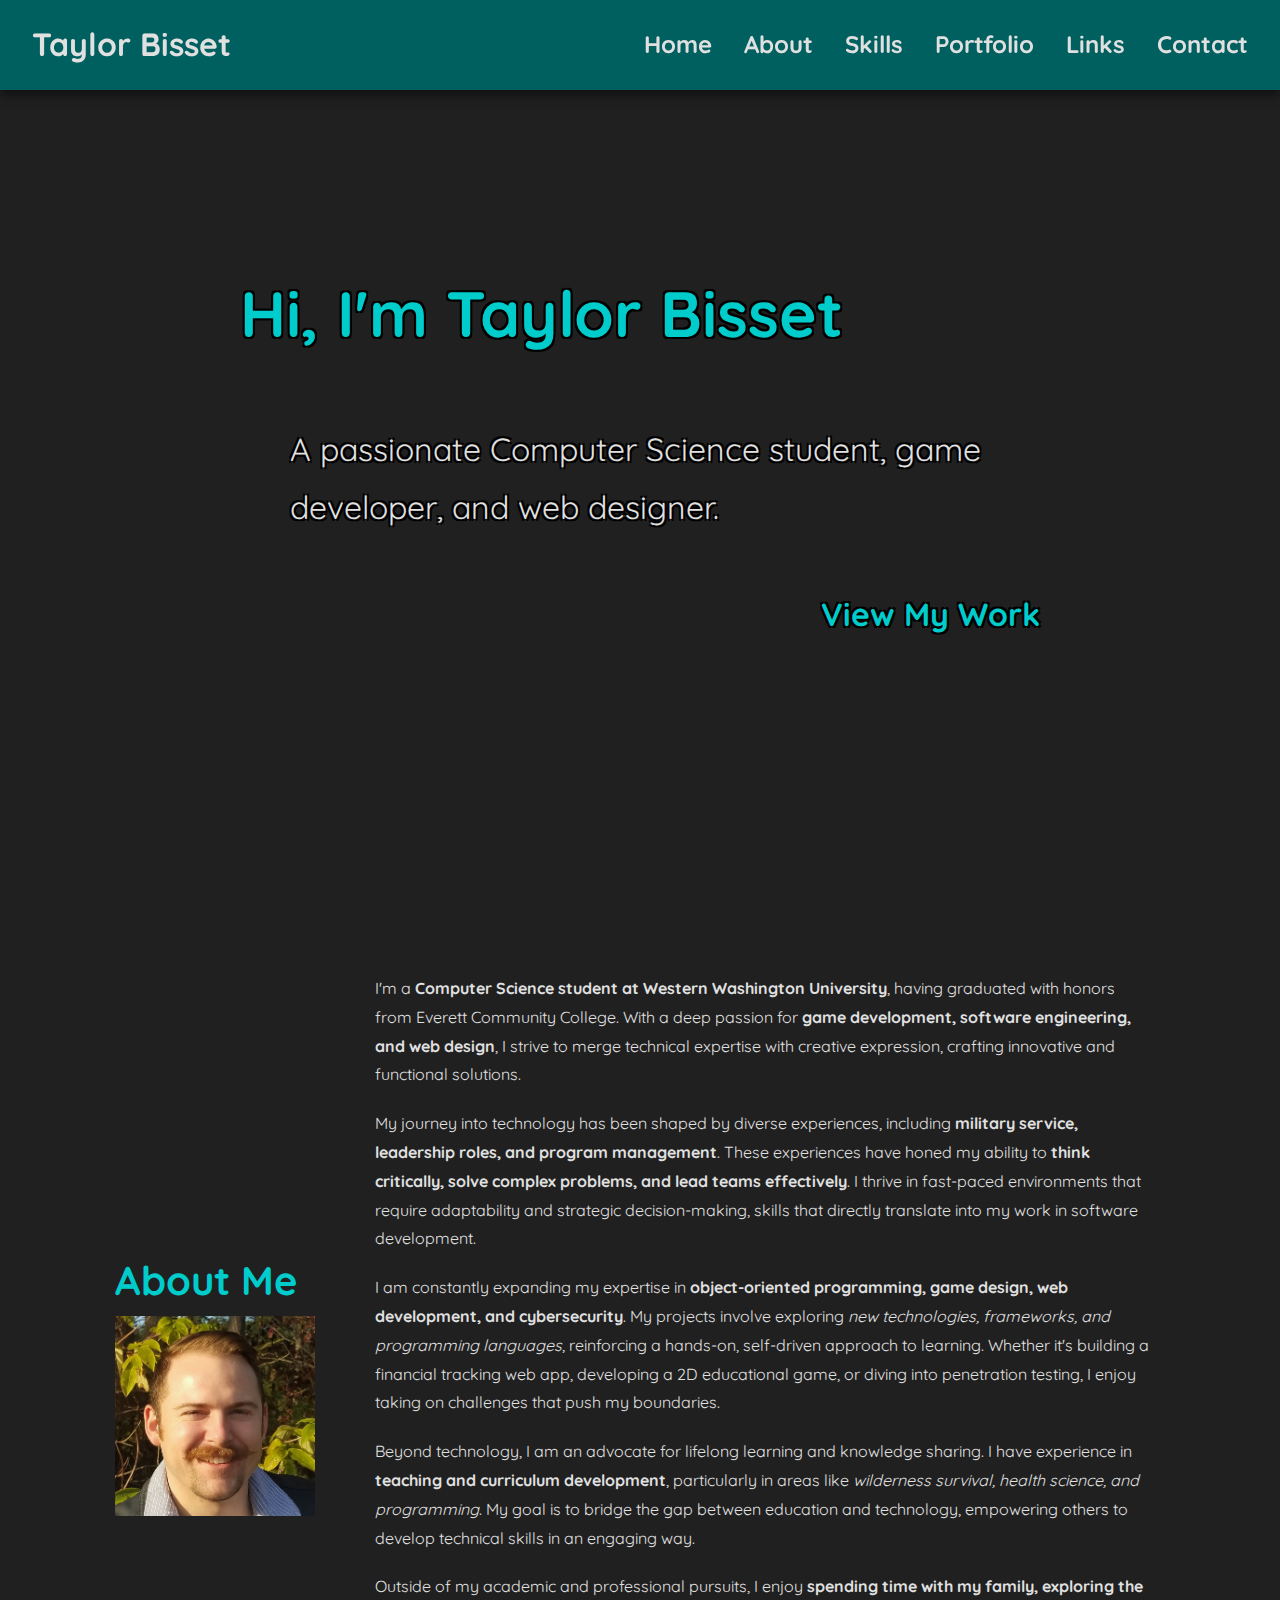
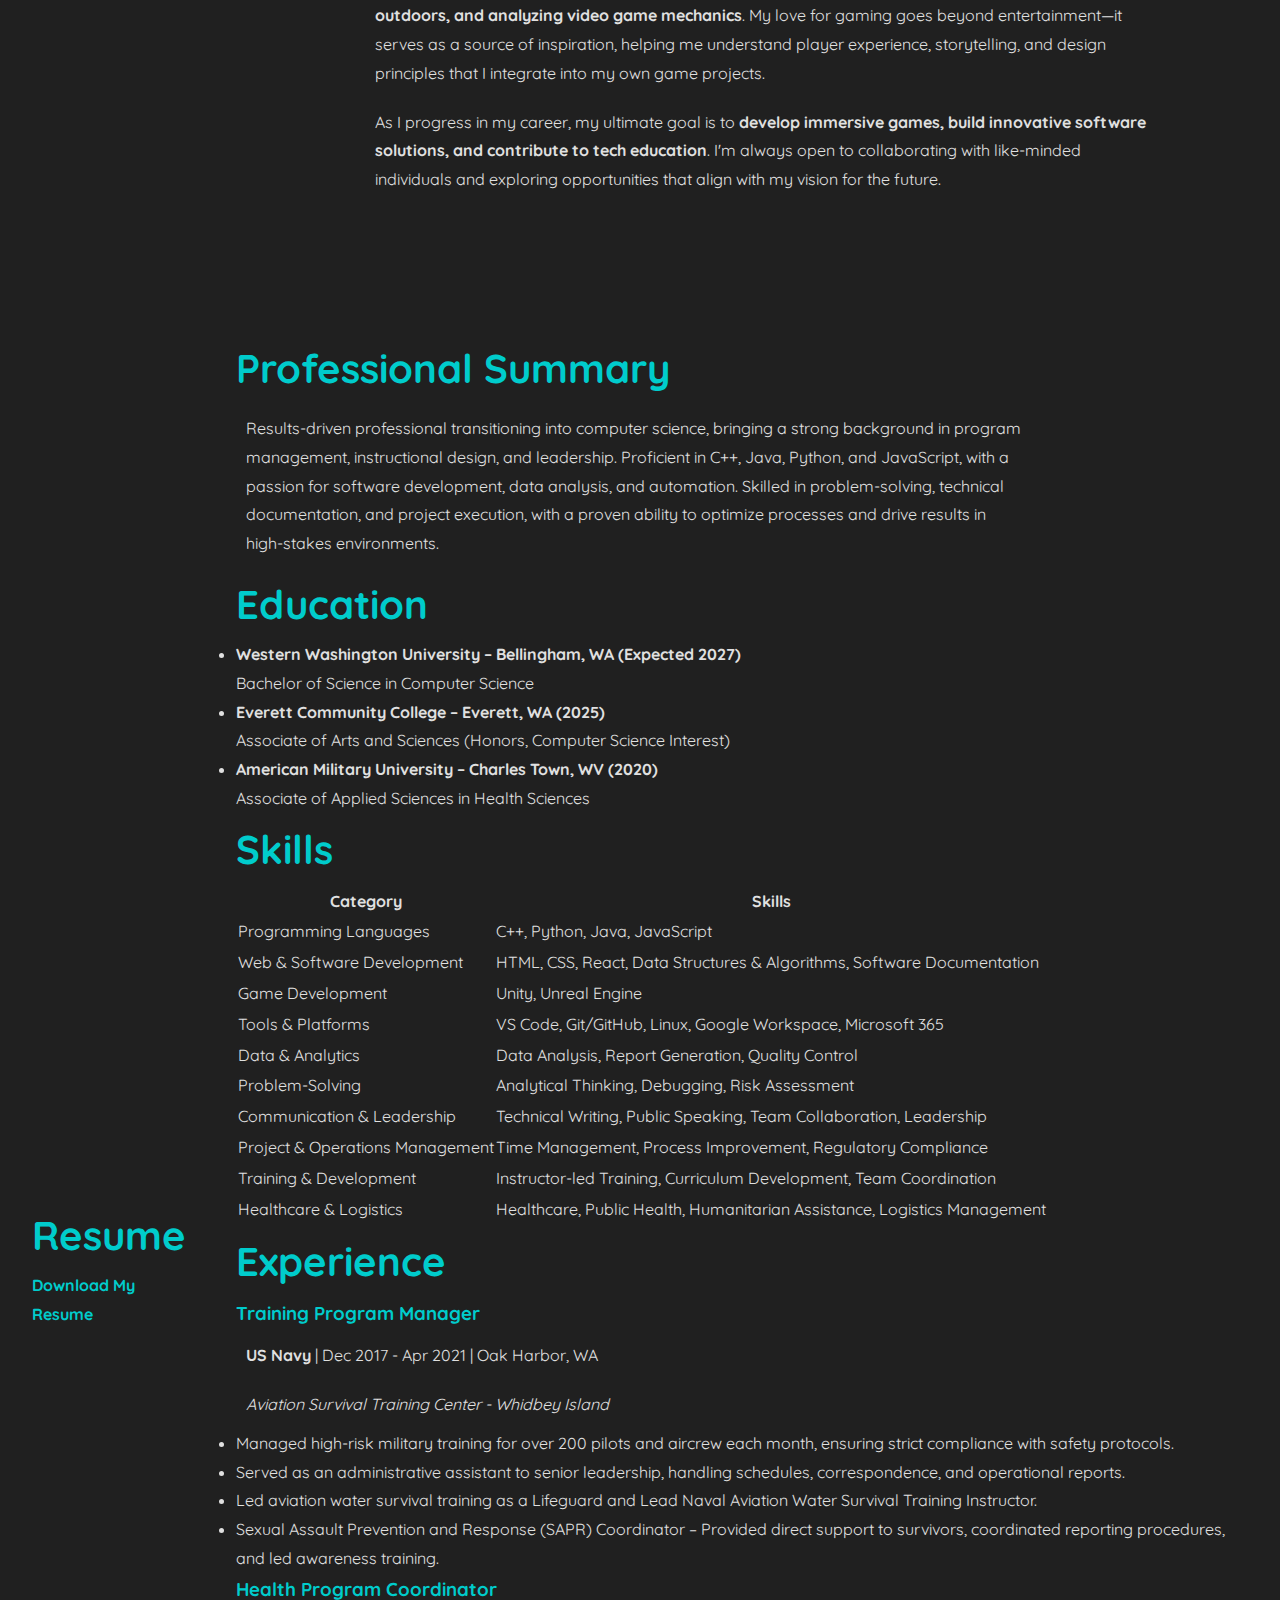
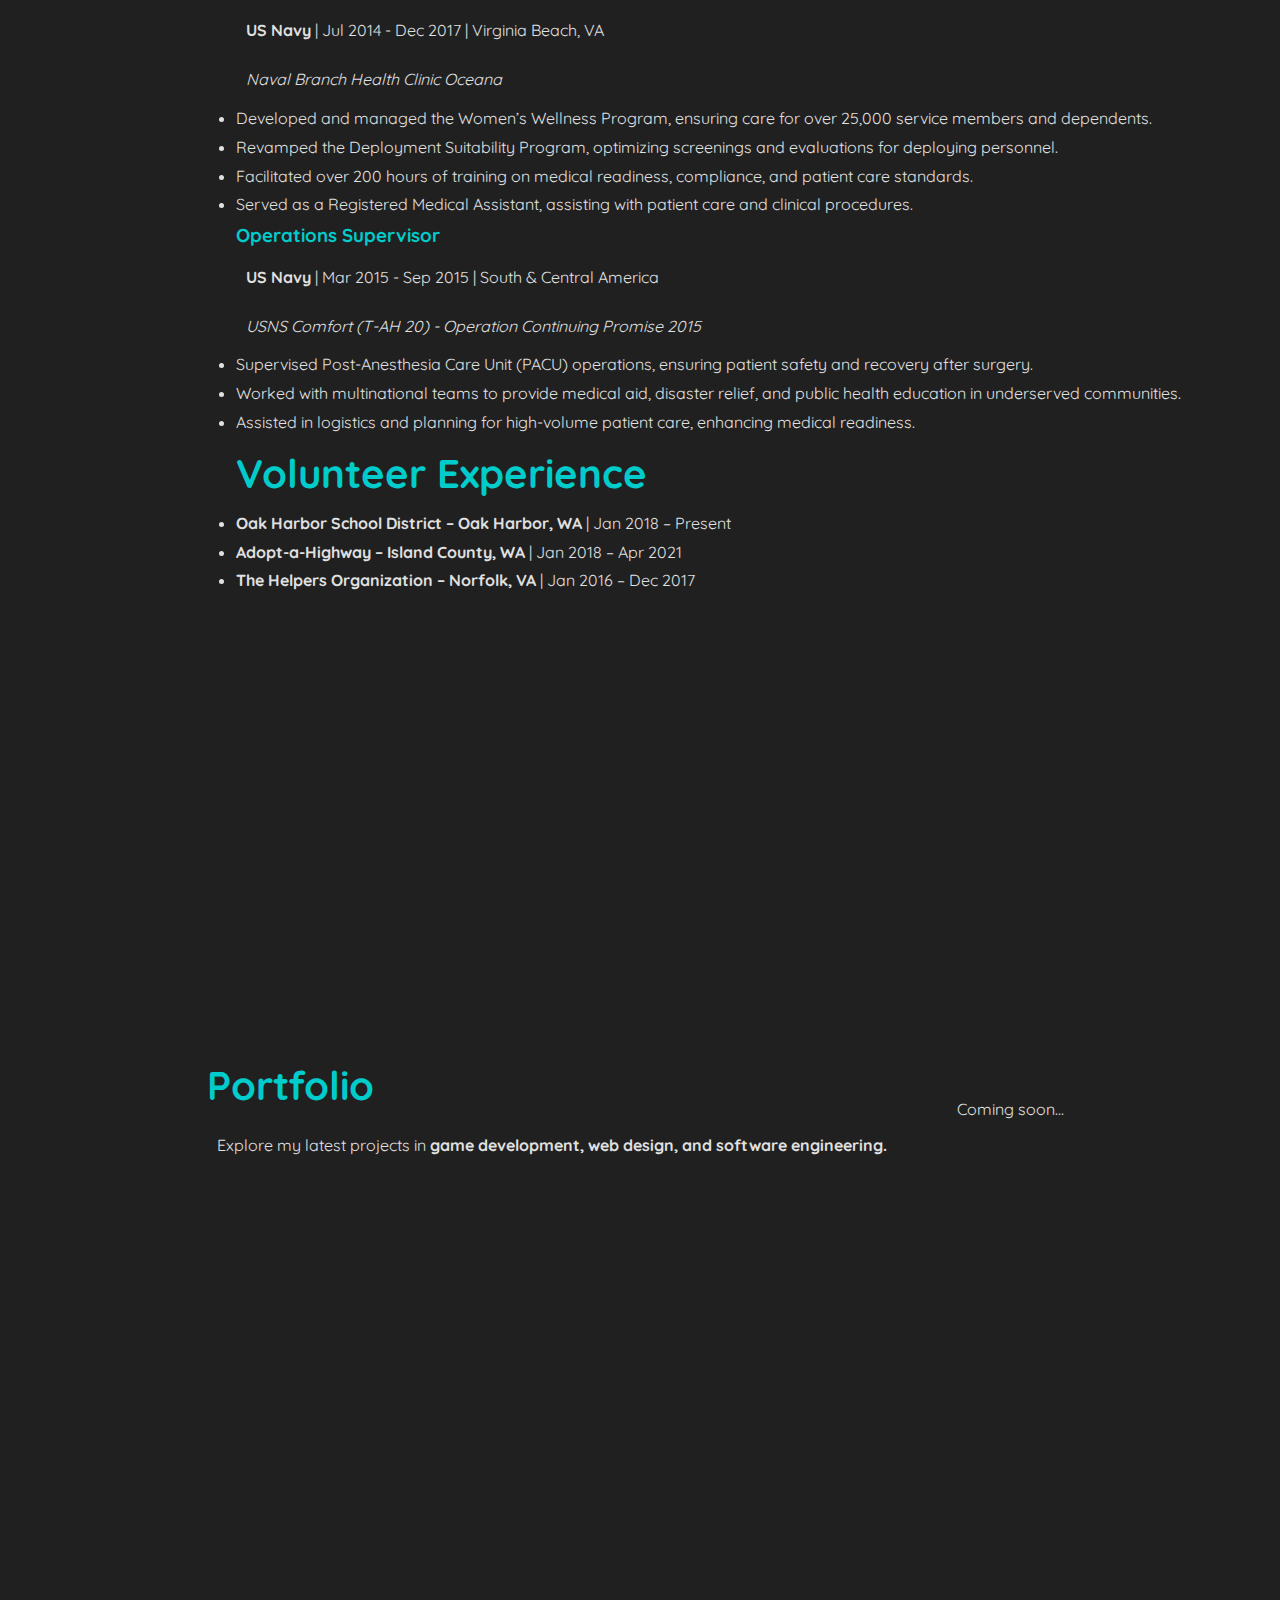
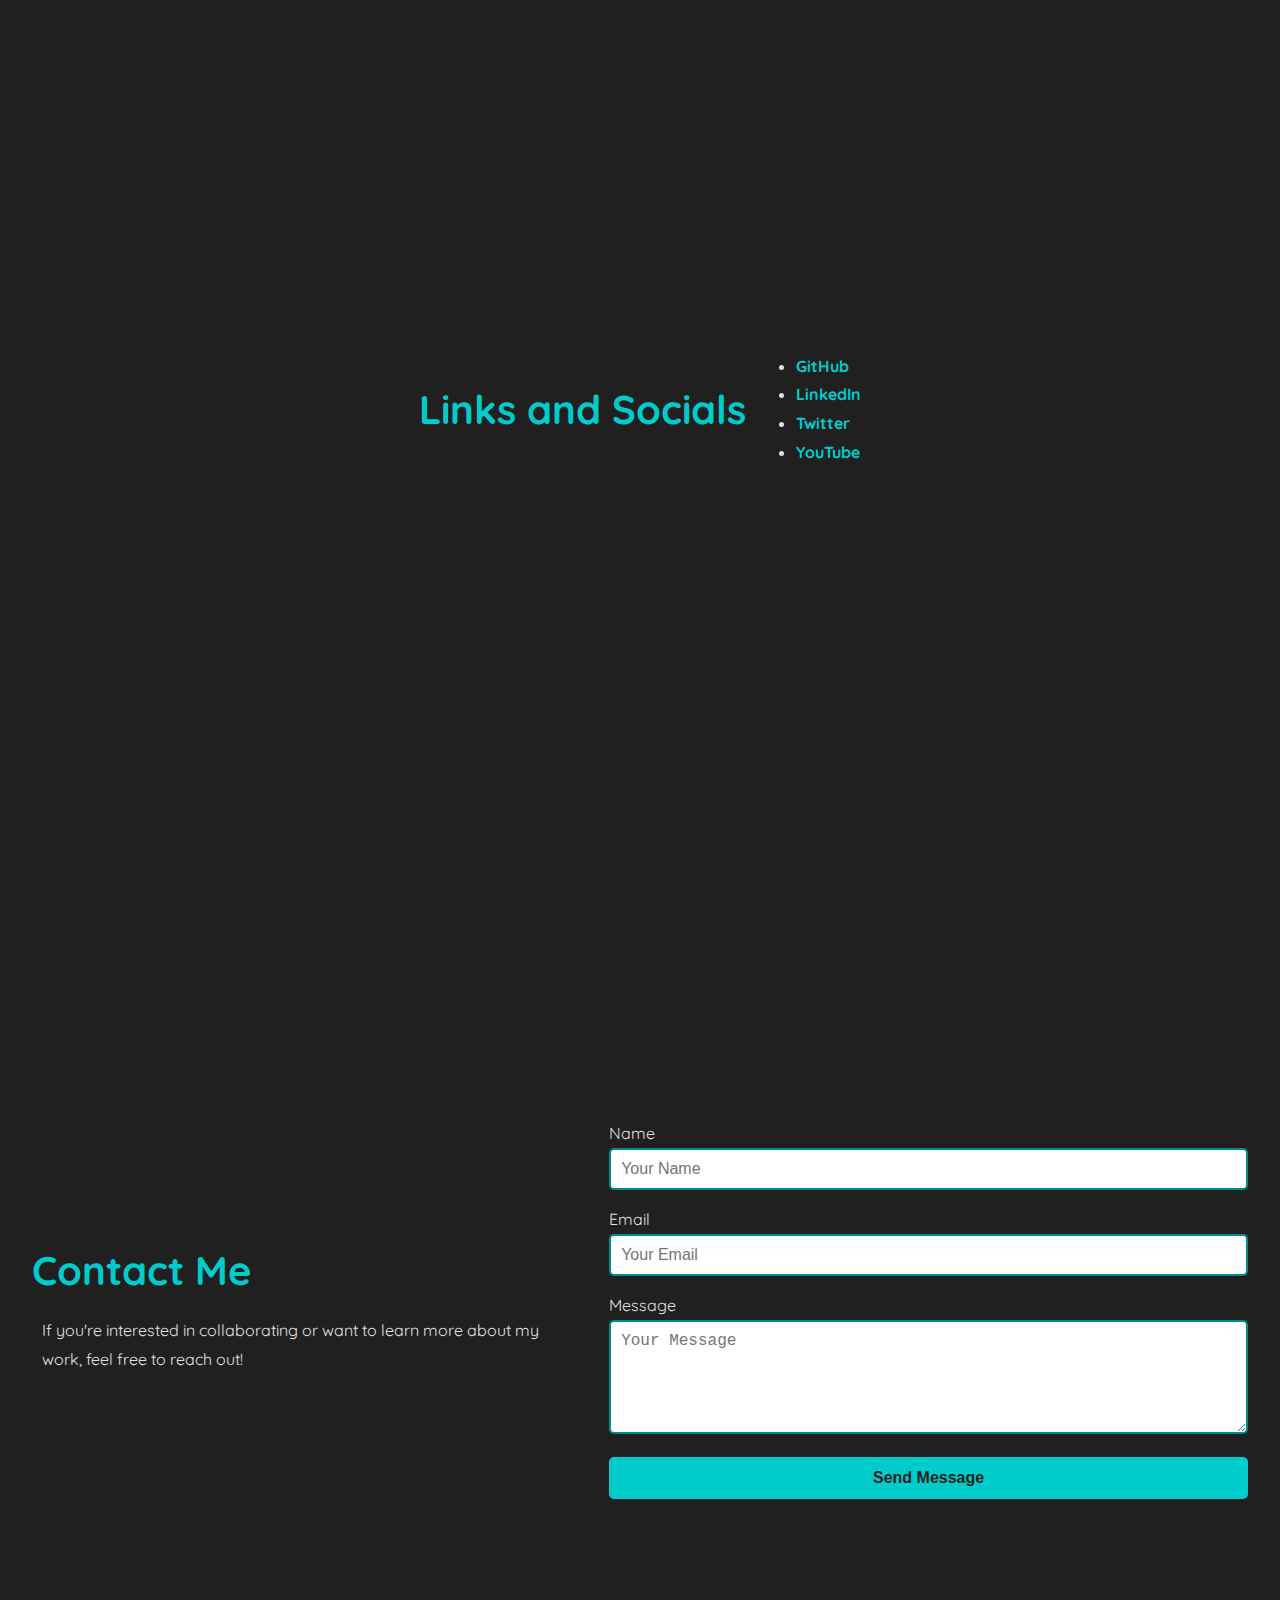
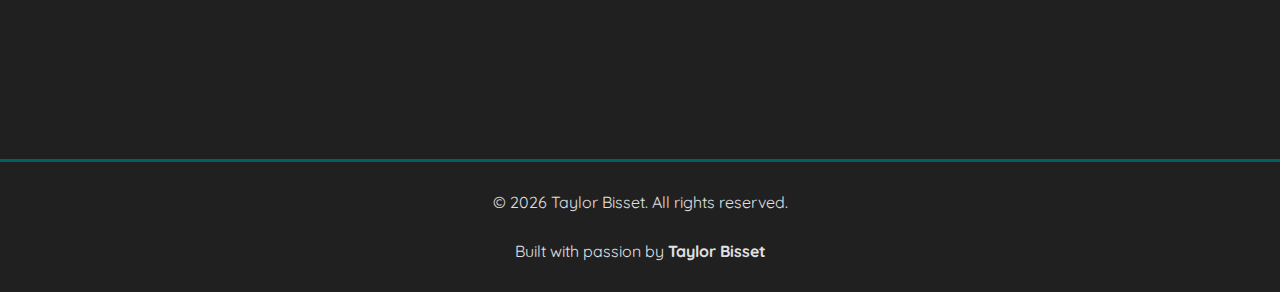
==== commit 0ab56199: "Update resuemt section in html" ====
--- a/index.html
+++ b/index.html
@@ -39,14 +39,18 @@
 
     <header>
         <nav>
+
             <a href="#" class="nav-logo">Taylor Bisset</a>
+
             <ul class="nav-links">
                 <li><a href="#home">Home</a></li>
                 <li><a href="#about">About</a></li>
+                <li><a href="#skills">Skills</a></li>
                 <li><a href="#portfolio">Portfolio</a></li>
                 <li><a href="#links">Links</a></li>
                 <li><a href="#contact">Contact</a></li>
             </ul>
+
         </nav>
     </header>
 
@@ -54,22 +58,30 @@
 
         <!-- Hero Section -->
         <section id="hero" class="hero">
+
             <div class="hero-div">
                 <h1>Hi, I'm Taylor Bisset</h1>
+
                 <p>A passionate Computer Science student, game developer, and web designer.</p>
+
                 <a href="#portfolio" class="cta-button">View My Work</a>
-            </div>
-        </section>
-
+
+            </div>
+
+        </section>
 
         <!-- About Section -->
         <section id="about">
-            <h2>About Me</h2>
-            <div class="about-image">
+            <!-- About Header -->
+            <div class="about-header">
+                <h2>About Me</h2>
+
                 <img src="images/TaylorBisset.jpg" height="200" width="200" alt="Professional headshot of Taylor Bisset"
                     loading="lazy">
             </div>
-            <div class="about-text">
+
+            <!-- About Content -->
+            <div class="about-content">
                 <p>
                     I'm a <strong>Computer Science student at Western Washington University</strong>, having graduated
                     with honors from Everett Community College.
@@ -114,58 +126,260 @@
                     with my vision for the future.
                 </p>
             </div>
-
-        </section>
+        </section>
+
+        <!-- Resume Section -->
+        <section id="resume">
+
+            <!-- Resume Header -->
+            <div class="resume-header">
+                <h2>Resume</h2>
+                <a href="documents/Taylor_Bisset_Resume.pdf" class="cta-button">Download My Resume</a>
+            </div>
+
+            <!-- Resume Content Wrapper -->
+            <div class="resume-content">
+
+                <!-- Professional Summary -->
+                <div class="resume-section professional-summary">
+                    <h2>Professional Summary</h2>
+                    <p>
+                        Results-driven professional transitioning into computer science, bringing a strong background in
+                        program management, instructional design, and leadership. Proficient in C++, Java, Python, and
+                        JavaScript, with a passion for software development, data analysis, and automation. Skilled in
+                        problem-solving, technical documentation, and project execution, with a proven ability to
+                        optimize processes and
+                        drive results in high-stakes environments.
+                    </p>
+                </div>
+
+                
+                <!-- Education Section -->
+                <div class="resume-section education">
+                    <h2>Education</h2>
+                    <ul>
+                        <li><strong>Western Washington University – Bellingham, WA (Expected 2027)</strong><br>
+                            Bachelor of Science in Computer Science
+                        </li>
+                        <li><strong>Everett Community College – Everett, WA (2025)</strong><br>
+                            Associate of Arts and Sciences (Honors, Computer Science Interest)
+                        </li>
+                        <li><strong>American Military University – Charles Town, WV (2020)</strong><br>
+                            Associate of Applied Sciences in Health Sciences
+                        </li>
+                    </ul>
+                </div>
+
+
+                <!-- Skills Section -->
+                <div class="resume-section skills">
+                    <h2>Skills</h2>
+                    <div class="skills-table-wrapper">
+                        <table class="skills-table">
+                            <thead>
+                                <tr>
+                                    <th>Category</th>
+                                    <th>Skills</th>
+                                </tr>
+                            </thead>
+                            <tbody>
+                                <tr>
+                                    <td>Programming Languages</td>
+                                    <td>C++, Python, Java, JavaScript</td>
+                                </tr>
+                                <tr>
+                                    <td>Web & Software Development</td>
+                                    <td>HTML, CSS, React, Data Structures & Algorithms, Software Documentation</td>
+                                </tr>
+                                <tr>
+                                    <td>Game Development</td>
+                                    <td>Unity, Unreal Engine</td>
+                                </tr>
+                                <tr>
+                                    <td>Tools & Platforms</td>
+                                    <td>VS Code, Git/GitHub, Linux, Google Workspace, Microsoft 365</td>
+                                </tr>
+                                <tr>
+                                    <td>Data & Analytics</td>
+                                    <td>Data Analysis, Report Generation, Quality Control</td>
+                                </tr>
+                                <tr>
+                                    <td>Problem-Solving</td>
+                                    <td>Analytical Thinking, Debugging, Risk Assessment</td>
+                                </tr>
+                                <tr>
+                                    <td>Communication & Leadership</td>
+                                    <td>Technical Writing, Public Speaking, Team Collaboration, Leadership</td>
+                                </tr>
+                                <tr>
+                                    <td>Project & Operations Management</td>
+                                    <td>Time Management, Process Improvement, Regulatory Compliance</td>
+                                </tr>
+                                <tr>
+                                    <td>Training & Development</td>
+                                    <td>Instructor-led Training, Curriculum Development, Team Coordination</td>
+                                </tr>
+                                <tr>
+                                    <td>Healthcare & Logistics</td>
+                                    <td>Healthcare, Public Health, Humanitarian Assistance, Logistics Management</td>
+                                </tr>
+                            </tbody>
+                        </table>
+                    </div>
+                </div>
+
+                <!-- Experience Section -->
+                <div class="resume-section experience">
+                    <h2>Experience</h2>
+                    <div class="job">
+                        <h3>Training Program Manager</h3>
+                        <p><strong>US Navy</strong> | Dec 2017 - Apr 2021 | Oak Harbor, WA</p>
+                        <p><em>Aviation Survival Training Center - Whidbey Island</em></p>
+                        <ul>
+                            <li>Managed high-risk military training for over 200 pilots and aircrew each month, ensuring
+                                strict compliance with safety protocols.</li>
+                            <li>Served as an administrative assistant to senior leadership, handling schedules,
+                                correspondence, and operational reports.</li>
+                            <li>Led aviation water survival training as a Lifeguard and Lead Naval Aviation Water
+                                Survival Training Instructor.</li>
+                            <li>Sexual Assault Prevention and Response (SAPR) Coordinator – Provided direct support to
+                                survivors, coordinated reporting procedures, and led awareness training.</li>
+                        </ul>
+                    </div>
+                    <div class="job">
+                        <h3>Health Program Coordinator</h3>
+                        <p><strong>US Navy</strong> | Jul 2014 - Dec 2017 | Virginia Beach, VA</p>
+                        <p><em>Naval Branch Health Clinic Oceana</em></p>
+                        <ul>
+                            <li>Developed and managed the Women’s Wellness Program, ensuring care for over 25,000
+                                service members and dependents.</li>
+                            <li>Revamped the Deployment Suitability Program, optimizing screenings and evaluations for
+                                deploying personnel.</li>
+                            <li>Facilitated over 200 hours of training on medical readiness, compliance, and patient
+                                care standards.</li>
+                            <li>Served as a Registered Medical Assistant, assisting with patient care and clinical
+                                procedures.</li>
+                        </ul>
+                    </div>
+                    <div class="job">
+                        <h3>Operations Supervisor</h3>
+                        <p><strong>US Navy</strong> | Mar 2015 - Sep 2015 | South & Central America</p>
+                        <p><em>USNS Comfort (T-AH 20) - Operation Continuing Promise 2015</em></p>
+                        <ul>
+                            <li>Supervised Post-Anesthesia Care Unit (PACU) operations, ensuring patient safety and
+                                recovery after surgery.</li>
+                            <li>Worked with multinational teams to provide medical aid, disaster relief, and public
+                                health education in underserved communities.</li>
+                            <li>Assisted in logistics and planning for high-volume patient care, enhancing medical
+                                readiness.</li>
+                        </ul>
+                    </div>
+                </div>
+
+                <!-- Volunteer Experience Section -->
+                <div class="resume-section volunteer-experience">
+                    <h2>Volunteer Experience</h2>
+                    <ul>
+                        <li><strong>Oak Harbor School District – Oak Harbor, WA</strong> | Jan 2018 – Present</li>
+                        <li><strong>Adopt-a-Highway – Island County, WA</strong> | Jan 2018 – Apr 2021</li>
+                        <li><strong>The Helpers Organization – Norfolk, VA</strong> | Jan 2016 – Dec 2017</li>
+                    </ul>
+                </div>
+            </div>
+        </section>
+
 
         <!-- Portfolio Section -->
         <section id="portfolio">
-            <h2>Portfolio and Resume</h2>
-            <p>Explore my latest projects in <strong>game development, web design, and software engineering.</strong>
-            </p>
-            <a href="documents/Taylor_Bisset_Resume.pdf" class="cta-button">Download My Resume</a>
+
+            <!-- Portfolio Header -->
+            <div class="portfolio-header">
+                <h2>Portfolio</h2>
+
+                <p>
+                    Explore my latest projects in <strong>game development, web design, and software
+                        engineering.</strong>
+                </p>
+            </div>
+
+            <!-- Portfolio Content -->
+            <div class="portfolio-content">
+                <p>Coming soon...</p>
+            </div>
         </section>
 
 
         <!-- Links Section -->
         <section id="links">
-            <h2>Links and Socials</h2>
-            <ul class="social-links">
-                <li><a href="https://github.com/TaylorBisset" target="_blank" rel="noopener noreferrer">GitHub</a></li>
-                <li><a href="https://linkedin.com/in/TaylorBisset" target="_blank"
-                        rel="noopener noreferrer">LinkedIn</a></li>
-                <li><a href="https://twitter.com/TaylorBisset" target="_blank" rel="noopener noreferrer">Twitter</a>
-                </li>
-                <li><a href="https://www.youtube.com/@TaylorBisset" target="_blank"
-                        rel="noopener noreferrer">YouTube</a></li>
-            </ul>
+
+            <!-- Links Header -->
+            <div class="links-header">
+                <h2>Links and Socials</h2>
+            </div>
+
+            <!-- Links Content -->
+            <div class="links-content">
+                <ul>
+                    <li>
+                        <a href="https://github.com/TaylorBisset" target="_blank" rel="noopener noreferrer">GitHub</a>
+                    </li>
+                    <li>
+                        <a href="https://linkedin.com/in/TaylorBisset" target="_blank"
+                            rel="noopener noreferrer">LinkedIn</a>
+                    </li>
+                    <li>
+                        <a href="https://twitter.com/TaylorBisset" target="_blank" rel="noopener noreferrer">Twitter</a>
+                    </li>
+                    <li>
+                        <a href="https://www.youtube.com/@TaylorBisset" target="_blank"
+                            rel="noopener noreferrer">YouTube</a>
+                    </li>
+                </ul>
+            </div>
         </section>
 
 
         <!-- Contact Section -->
         <section id="contact">
-            <h2>Contact Me</h2>
-            <p>If you're interested in collaborating or want to learn more about my work, feel free to reach out!</p>
-            <form action="mailto:TaylorBisset@ProtonMail.com" method="POST" enctype="text/plain">
-                <label for="name">Name</label>
-                <input type="text" id="name" placeholder="Your Name" required>
-
-                <label for="email">Email</label>
-                <input type="email" id="email" placeholder="Your Email" required>
-
-                <label for="message">Message</label>
-                <textarea id="message" placeholder="Your Message" rows="5" required></textarea>
-
-                <button type="submit" class="cta-button">Send Message</button>
-            </form>
+
+            <!-- Contact Header -->
+            <div class="contact-header">
+                <h2>Contact Me</h2>
+
+                <p>If you're interested in collaborating or want to learn more about my work, feel free to reach out!
+                </p>
+            </div>
+
+            <!-- Contact Content -->
+            <div class="contact-header">
+                <form action="mailto:TaylorBisset@ProtonMail.com" method="POST" enctype="text/plain">
+
+                    <label for="name">Name</label>
+                    <input type="text" id="name" placeholder="Your Name" required>
+
+                    <label for="email">Email</label>
+                    <input type="email" id="email" placeholder="Your Email" required>
+
+                    <label for="message">Message</label>
+                    <textarea id="message" placeholder="Your Message" rows="5" required></textarea>
+
+                    <button type="submit" class="cta-button">Send Message</button>
+
+                </form>
+            </div>
         </section>
     </main>
 
     <footer>
+
         <p>&copy; <span id="year"></span> Taylor Bisset. All rights reserved.</p>
+
         <p>Built with passion by <strong>Taylor Bisset</strong></p>
+
         <script>
             document.getElementById("year").textContent = new Date().getFullYear();
         </script>
+
     </footer>
 </body>
 
--- a/css/style.css
+++ b/css/style.css
@@ -27,7 +27,6 @@
     padding: 0;
     box-sizing: border-box;
 }
-
 
 html, body {
     font-family: 'Quicksand', sans-serif;
@@ -234,3 +233,18 @@
     padding: 1rem;
     border-top: 3px solid var(--secondary);
 }
+
+footer p {
+    margin: 0 auto;
+}
+
+/* Tablet */
+@media screen and (min-width: 768px) {
+    
+}
+
+
+/* Desktop */
+@media screen and (min-width: 1024px) {
+    
+}
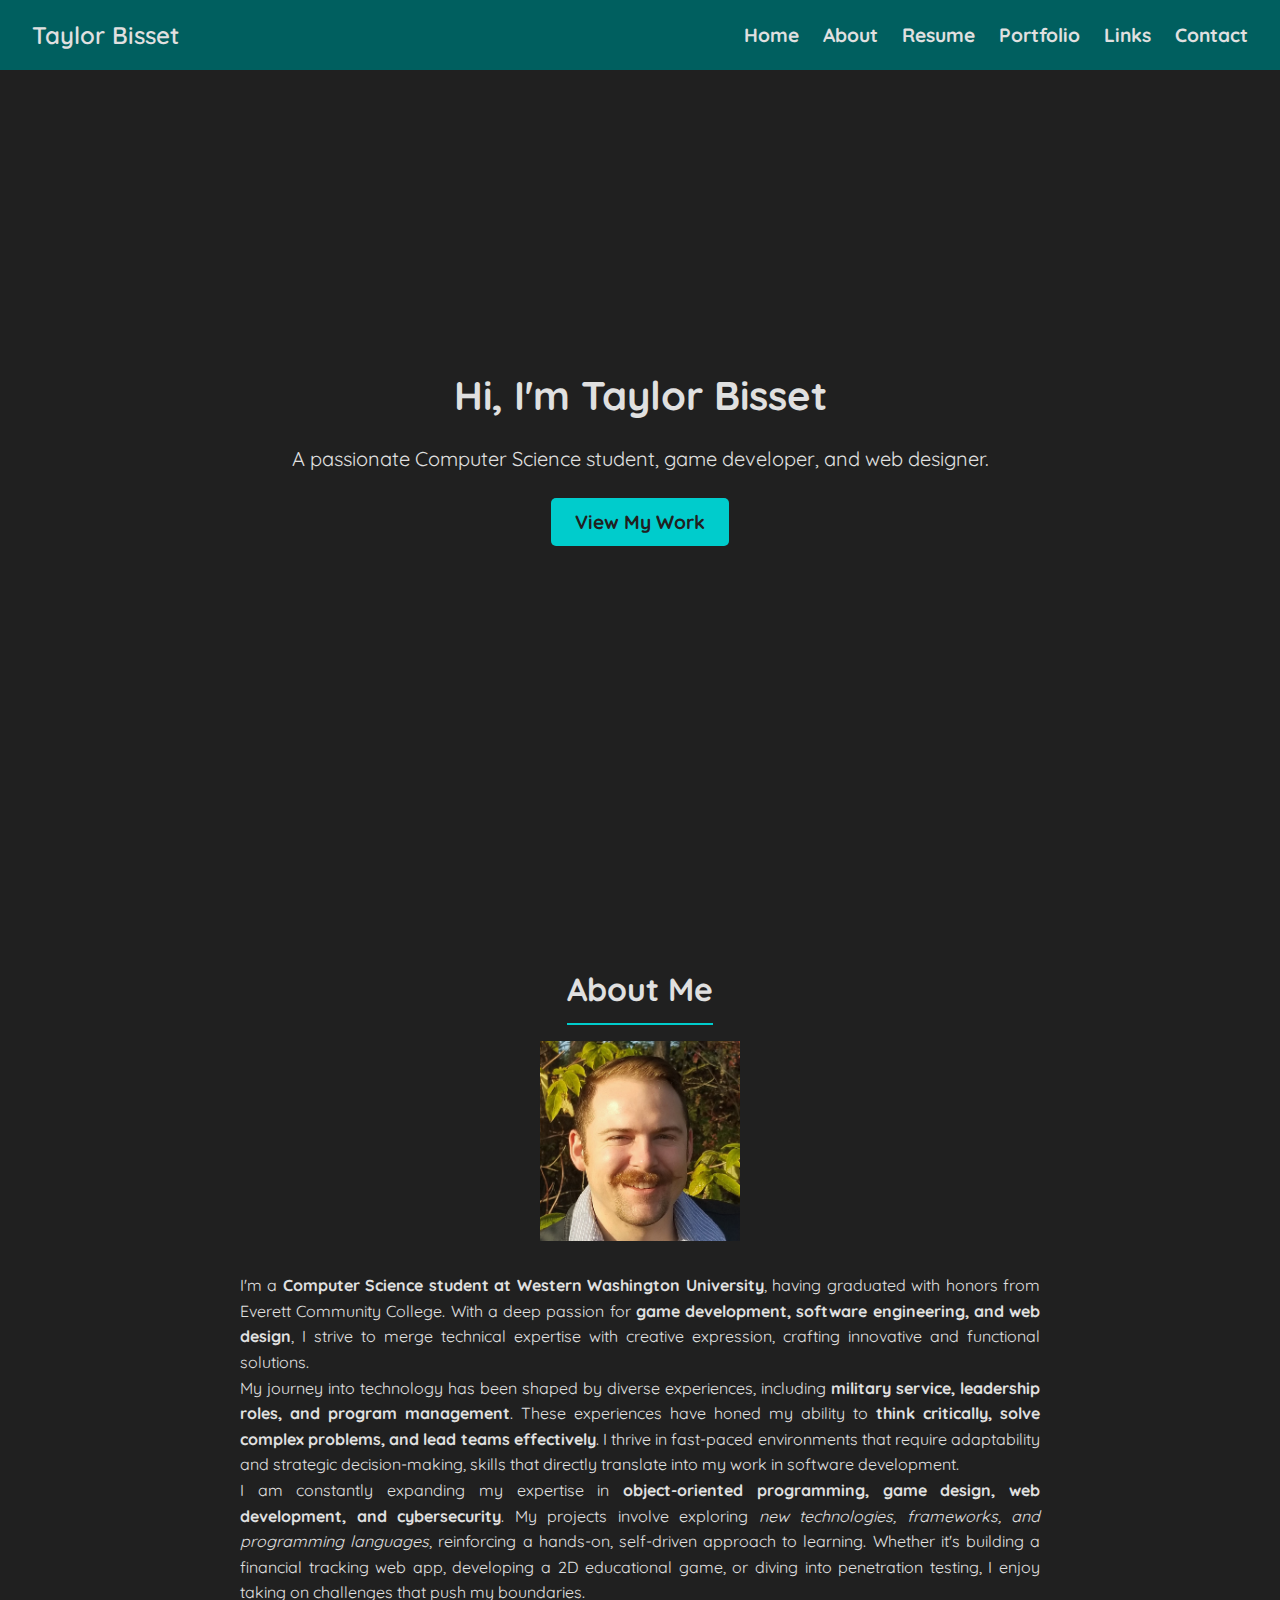
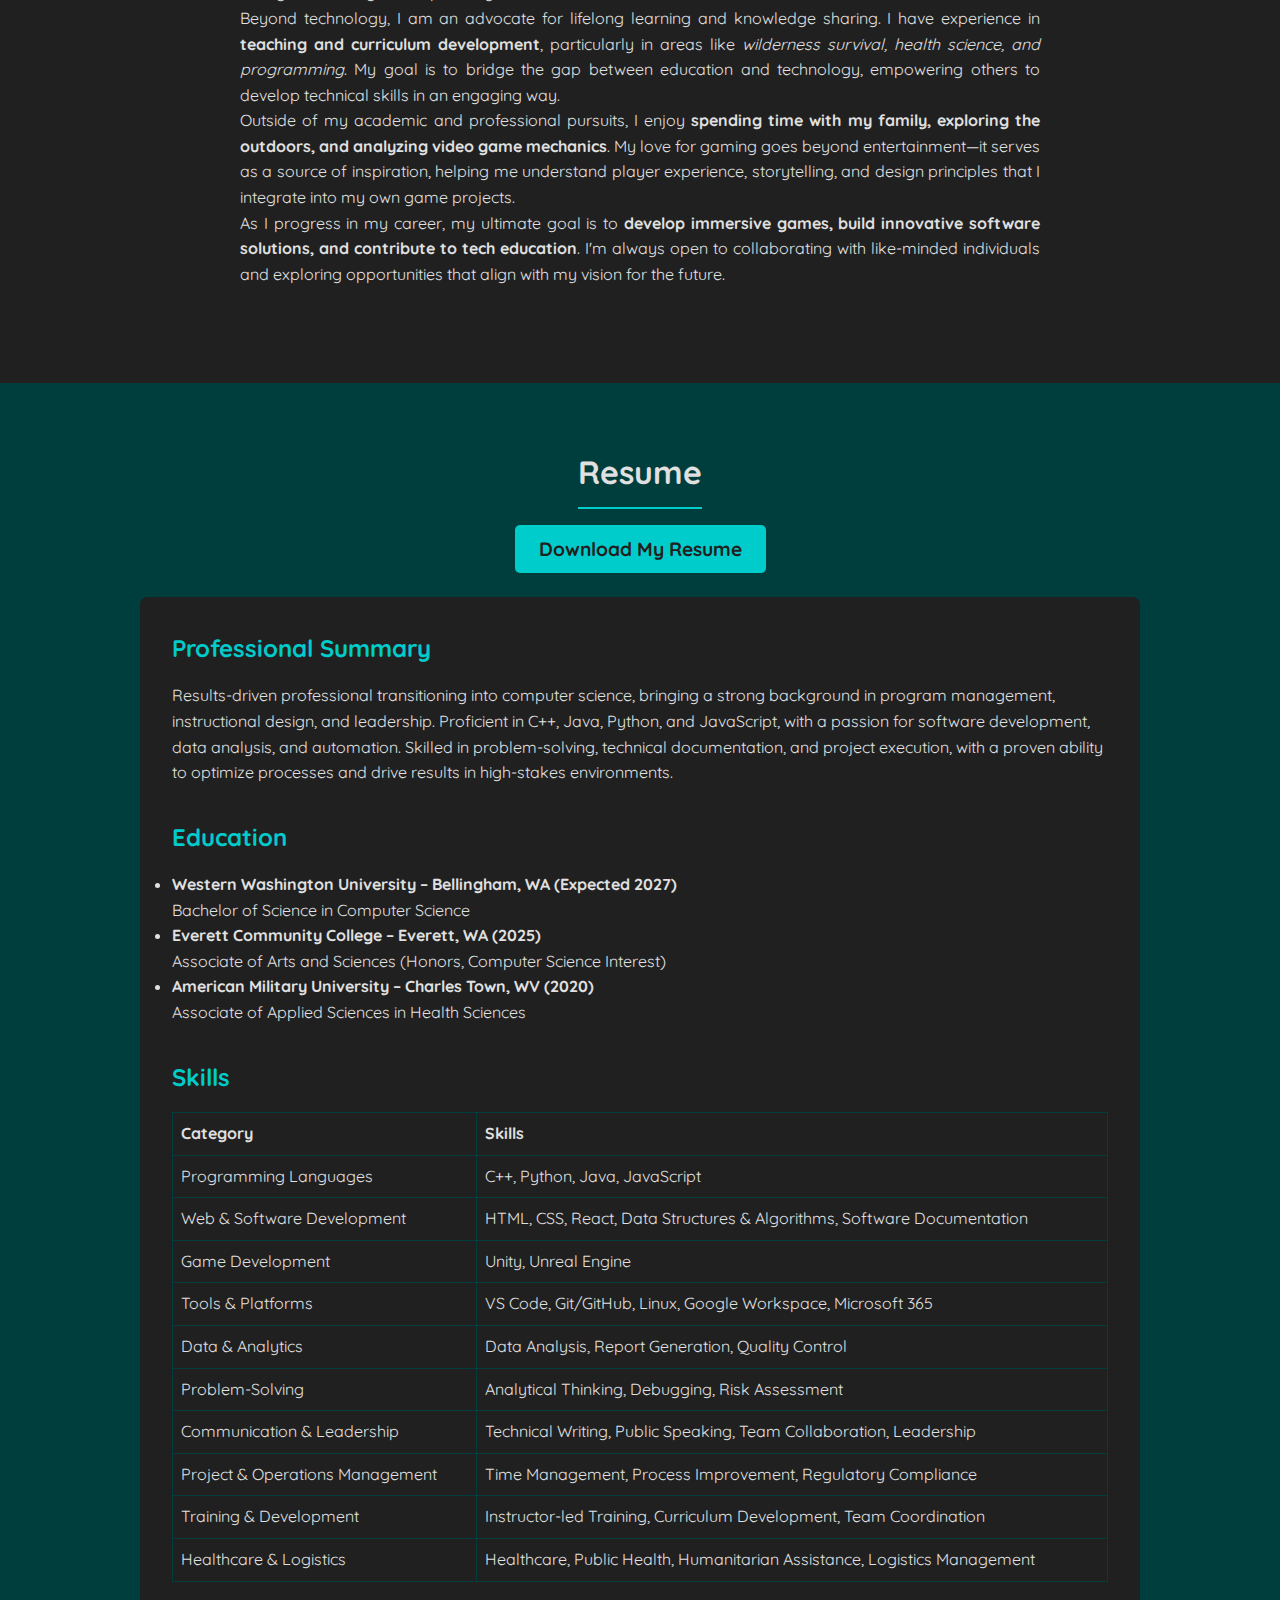
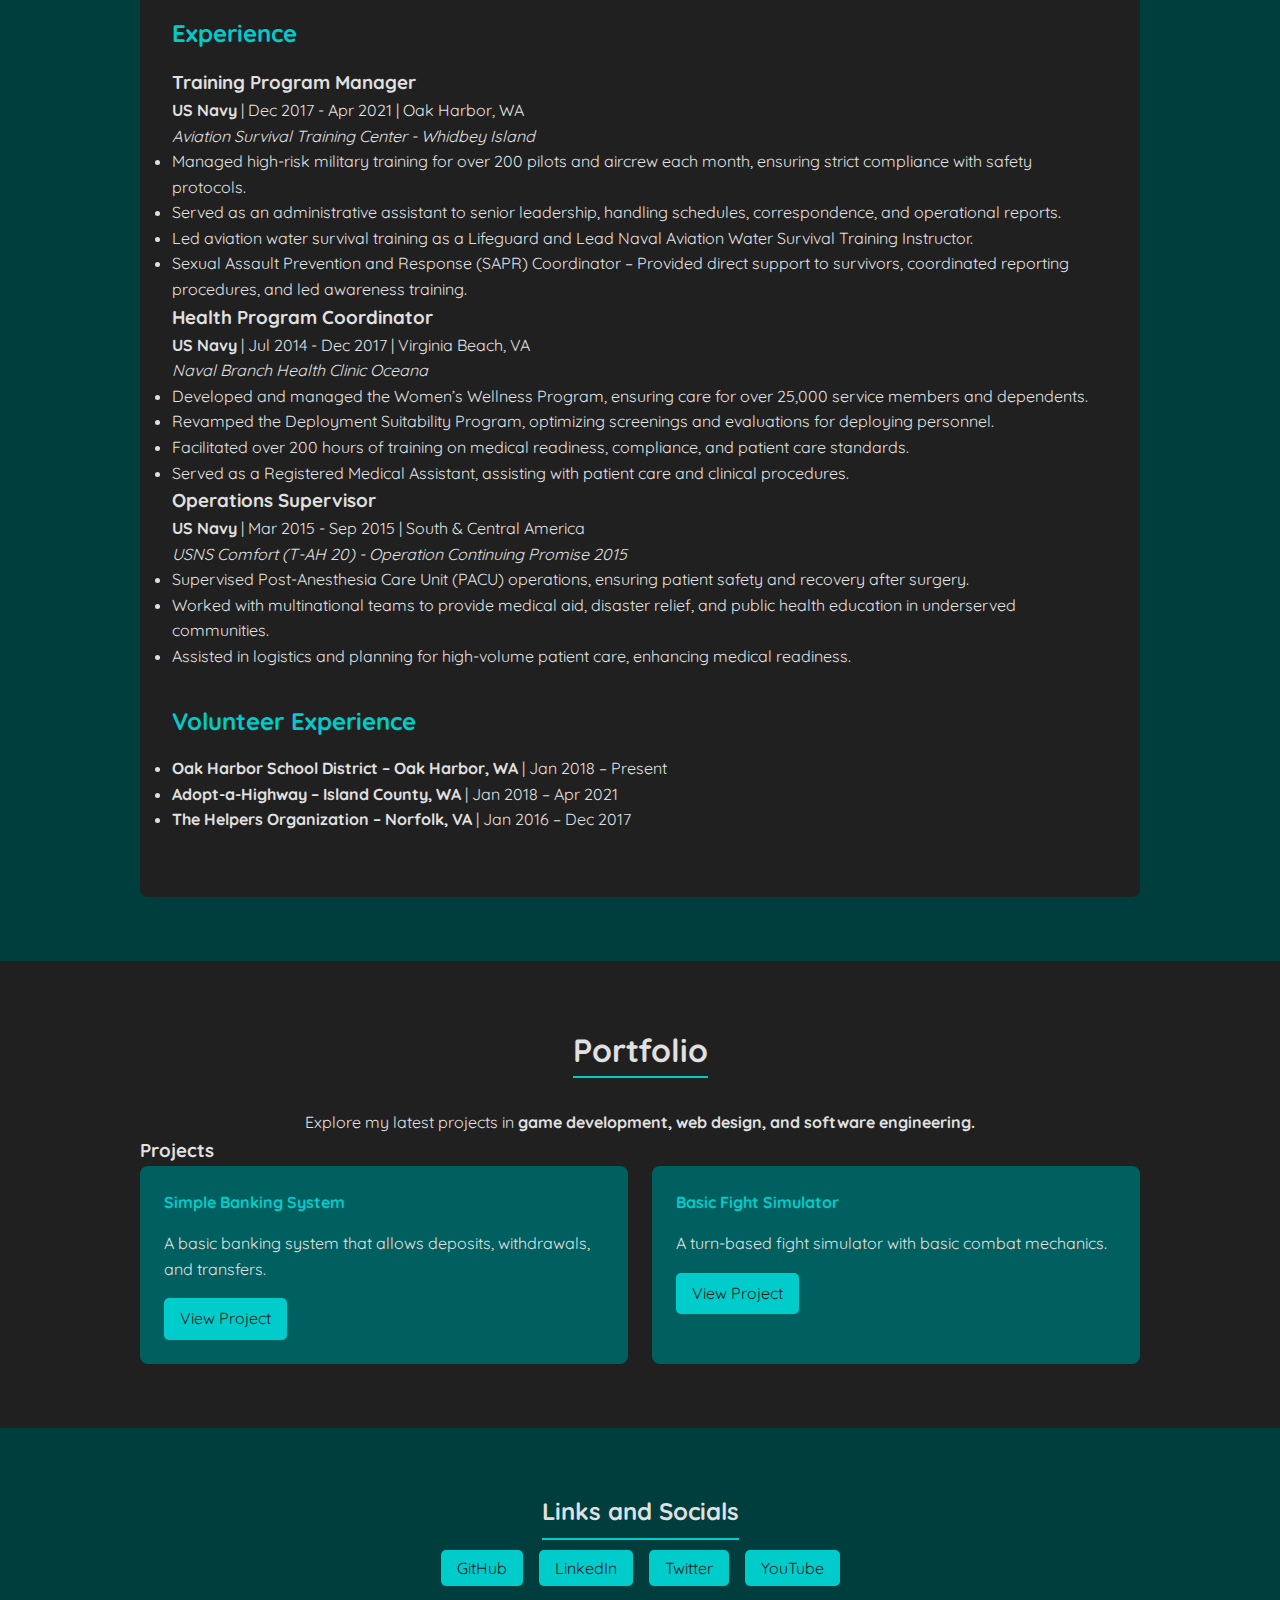
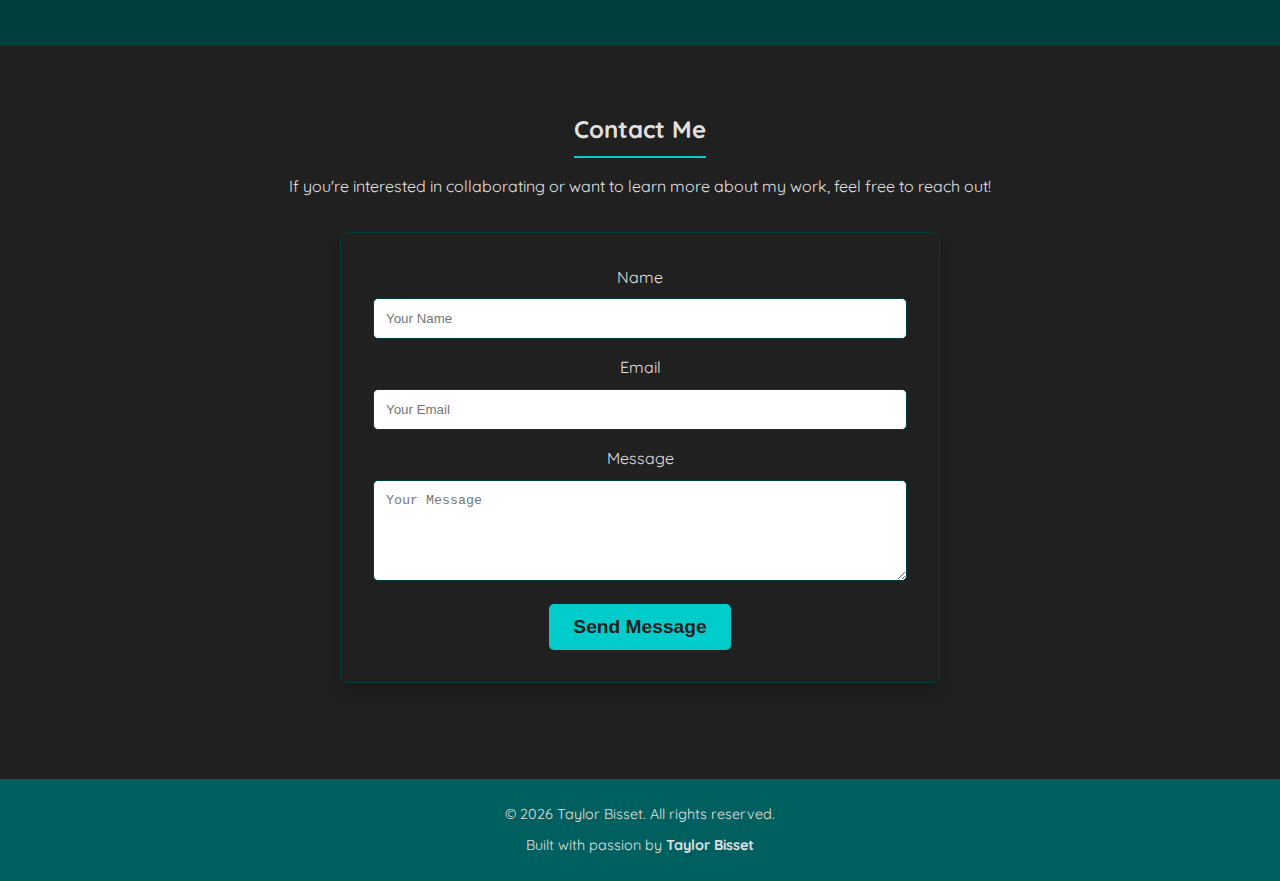
==== commit 2316c3d7: "Update structure and css" ====
--- a/index.html
+++ b/index.html
@@ -45,7 +45,7 @@
             <ul class="nav-links">
                 <li><a href="#home">Home</a></li>
                 <li><a href="#about">About</a></li>
-                <li><a href="#skills">Skills</a></li>
+                <li><a href="#resume">Resume</a></li>
                 <li><a href="#portfolio">Portfolio</a></li>
                 <li><a href="#links">Links</a></li>
                 <li><a href="#contact">Contact</a></li>
@@ -56,6 +56,8 @@
 
     <main>
 
+
+
         <!-- Hero Section -->
         <section id="hero" class="hero">
 
@@ -69,6 +71,8 @@
             </div>
 
         </section>
+
+
 
         <!-- About Section -->
         <section id="about">
@@ -128,14 +132,17 @@
             </div>
         </section>
 
+
+
         <!-- Resume Section -->
         <section id="resume">
 
             <!-- Resume Header -->
             <div class="resume-header">
-                <h2>Resume</h2>
+                <h2>Resume</h2><br><br>
                 <a href="documents/Taylor_Bisset_Resume.pdf" class="cta-button">Download My Resume</a>
             </div>
+
 
             <!-- Resume Content Wrapper -->
             <div class="resume-content">
@@ -153,7 +160,7 @@
                     </p>
                 </div>
 
-                
+
                 <!-- Education Section -->
                 <div class="resume-section education">
                     <h2>Education</h2>
@@ -227,6 +234,7 @@
                         </table>
                     </div>
                 </div>
+
 
                 <!-- Experience Section -->
                 <div class="resume-section experience">
@@ -276,6 +284,7 @@
                     </div>
                 </div>
 
+
                 <!-- Volunteer Experience Section -->
                 <div class="resume-section volunteer-experience">
                     <h2>Volunteer Experience</h2>
@@ -289,24 +298,43 @@
         </section>
 
 
+
         <!-- Portfolio Section -->
         <section id="portfolio">
-
             <!-- Portfolio Header -->
             <div class="portfolio-header">
                 <h2>Portfolio</h2>
-
-                <p>
-                    Explore my latest projects in <strong>game development, web design, and software
-                        engineering.</strong>
-                </p>
+                <p>Explore my latest projects in <strong>game development, web design, and software
+                        engineering.</strong></p>
             </div>
 
             <!-- Portfolio Content -->
             <div class="portfolio-content">
-                <p>Coming soon...</p>
-            </div>
-        </section>
+                <h3>Projects</h3>
+
+                <div class="project-grid">
+
+                    <div class="project-card">
+                        <h4>Simple Banking System</h4>
+                        <p>A basic banking system that allows deposits, withdrawals, and transfers.</p>
+                        <a href="https://github.com/TaylorBisset/CS131-SimpleBankingSystem-HonorsProject"
+                            target="_blank" class="project-link">
+                            View Project
+                        </a>
+                    </div>
+
+                    <div class="project-card">
+                        <h4>Basic Fight Simulator</h4>
+                        <p>A turn-based fight simulator with basic combat mechanics.</p>
+                        <a href="https://github.com/TaylorBisset/CS132-Honors-FightSim" target="_blank"
+                            class="project-link">
+                            View Project
+                        </a>
+                    </div>
+                </div>
+            </div>
+        </section>
+
 
 
         <!-- Links Section -->
@@ -339,6 +367,7 @@
         </section>
 
 
+
         <!-- Contact Section -->
         <section id="contact">
 
@@ -370,6 +399,7 @@
         </section>
     </main>
 
+
     <footer>
 
         <p>&copy; <span id="year"></span> Taylor Bisset. All rights reserved.</p>
@@ -381,6 +411,7 @@
         </script>
 
     </footer>
+
 </body>
 
 </html>--- a/css/style.css
+++ b/css/style.css
@@ -2,6 +2,7 @@
 | - - - - - style.css - - - - - |
 | ============================ */
 
+
 /* =============================== |
 | - - - - - Color Scheme - - - - - |
 | =============================== */
@@ -18,233 +19,446 @@
     --text-primary: #E0E0E0;    /* Platinum */
 }
 
-/* ========================== |
-| - - - - - General - - - - - |
-| ========================== */
+
+/* ========================= |
+| - - - - - Global - - - - - |
+| ========================= */
 
 * {
+    box-sizing: border-box;
     margin: 0;
     padding: 0;
-    box-sizing: border-box;
-}
-
-html, body {
+}
+  
+body {
     font-family: 'Quicksand', sans-serif;
-    font-size: 16px;
-    scroll-behavior: smooth;
     background-color: var(--primary);
     color: var(--text-primary);
-    line-height: 1.8;
-}
+    line-height: 1.6;
+}
+
+
+/* ======================== |
+| - - - - - Links - - - - - |
+| ======================== */
+
+a {
+    color: var(--accent);
+    text-decoration: none;
+    transition: color 0.3s ease;
+}
+
+a:hover {
+    color: var(--accent-dark);
+}
+
+
+/* ========================= |
+| - - - - - Header - - - - - |
+| ========================= */
+
+header {
+    background-color: var(--secondary);
+    position: fixed;
+    top: 0;
+    width: 100%;
+    z-index: 1000;
+    padding: 1rem 2rem;
+}
+
 
 /* ============================= |
-| - - - - - Typography - - - - - |
+| - - - - - Navigation - - - - - |
 | ============================= */
 
-h1, h2, h3 {
+nav {
+    display: flex;
+    flex-wrap: nowrap;
+    justify-content: space-between;
+    align-items: center;
+}
+
+.nav-logo {
+    font-size: 1.5rem;
+    font-weight: 600;
+    color: var(--text-primary);
+}
+
+.nav-links {
+    list-style: none;
+    display: flex;
+    gap: 1.5rem;
+}
+
+.nav-links li a {
+    font-size: 1.2rem;
+    font-weight: bolder;
+    color: var(--text-primary);
+    transition: color 0.3s ease;
+}
+
+.nav-links li a:hover {
     color: var(--accent);
 }
 
-p {
-    line-height: 1.8;
-}
-
-/* ========================== |
-| - - - - - Buttons - - - - - |
-| ========================== */
-
-button, .btn {
+
+/* =============================== |
+| - - - - - Hero Section - - - - - |
+| =============================== */
+
+.hero {
+    background: url(../images/hero.jpg) center/cover no-repeat;
+    display: flex;
+    align-items: center;
+    justify-content: center;
+    min-height: 100vh;
+    text-align: center;
+    padding: 0 1rem;
+}
+
+.hero h1 {
+    font-size: 2.5rem;
+    margin-bottom: 1rem;
+}
+
+.hero p {
+    font-size: 1.25rem;
+    margin-bottom: 2rem;
+}
+
+.cta-button {
     background-color: var(--accent);
     color: var(--primary);
-    padding: 0.8rem 1.5rem;
+    padding: 0.75rem 1.5rem;
+    border: none;
+    border-radius: 5px;
+    font-size: 1.2rem;
+    font-weight: bold;
+    cursor: pointer;
+    transition: background-color 0.3s ease;
+    text-decoration: none;
+}
+
+.cta-button:hover {
+    background-color: var(--accent-dark);
+    color: var(--text-primary);
+}
+
+
+/* =========================== |
+| - - - - - About Me - - - - - |
+| =========================== */
+
+#about {
+    padding: 4rem 2rem;
+}
+
+.about-header {
+    display: flex;
+    flex-direction: column;
+    align-items: center;
+    gap: 1rem;
+}
+
+.about-header h2 {
+    font-size: 2rem;
+    border-bottom: 2px solid var(--accent);
+    padding-bottom: 0.5rem;
+}
+  
+.about-content {
+    max-width: 800px;
+    margin: 2rem auto;
+    text-align: justify;
+}
+
+
+/* ========================= |
+| - - - - - Resume - - - - - |
+| ========================= */
+
+#resume {
+    padding: 4rem 2rem;
+    background-color: var(--secondary-dark);
+}
+
+.resume-header {
+    text-align: center;
+    flex-direction: column;
+    align-items: center;
+    margin-bottom: 2rem;
+}
+
+.resume-header h2 {
+    font-size: 2rem;
+    color: var(--text-primary);
+    border-bottom: 2px solid var(--accent);
+    display: inline-block;
+    padding-bottom: 0.5rem;
+}
+  
+.resume-content {
+    max-width: 1000px;
+    margin: 0 auto;
+    background-color: var(--primary);
+    padding: 2rem;
+    border-radius: 8px;
+}
+  
+.resume-section {
+    margin-bottom: 2rem;
+}
+  
+.resume-section h2 {
+    font-size: 1.5rem;
+    margin-bottom: 1rem;
+    color: var(--accent);
+}
+  
+.skills-table-wrapper {
+    overflow-x: auto;
+}
+  
+.skills-table {
+    width: 100%;
+    border-collapse: collapse;
+    margin: 0 auto;
+}
+  
+.skills-table th, .skills-table td {
+    border: 1px solid var(--secondary-dark);
+    padding: 0.5rem;
+    text-align: left;
+}
+
+
+/* ============================ |
+| - - - - - Portfolio - - - - - |
+| ============================ */
+
+#portfolio {
+    padding: 4rem 2rem;
+}
+
+.portfolio-header {
+    display: flex;
+    flex-direction: column;
+    align-items: center;
+    gap: 1rem;
+}
+  
+.portfolio-header h2 {
+    font-size: 2rem;
+    color: var(--text-primary);
+    text-align: center;
+    margin-bottom: 1rem;
+    border-bottom: 2px solid var(--accent);
+    display: inline-block;
+}
+  
+.portfolio-content {
+    max-width: 1000px;
+    margin: 0 auto;
+}
+  
+.project-grid {
+    display: grid;
+    grid-template-columns: repeat(auto-fit, minmax(250px, 1fr));
+    gap: 1.5rem;
+}
+  
+.project-card {
+    background-color: var(--secondary);
+    padding: 1.5rem;
+    border-radius: 8px;
+    transition: transform 0.3s ease;
+}
+  
+.project-card:hover {
+    transform: translateY(-5px);
+}
+  
+.project-card h4 {
+    margin-top: 0;
+    color: var(--accent);
+}
+  
+.project-card p {
+    margin: 1rem 0;
+}
+  
+.project-link {
+    background-color: var(--accent);
+    color: var(--primary);
+    padding: 0.5rem 1rem;
+    border-radius: 5px;
+    text-decoration: none;
+    display: inline-block;
+    transition: background-color 0.3s ease;
+}
+
+.project-link:hover {
+    background-color: var(--accent-dark);
+}
+
+
+/* ========================== |
+| - - - - - Socials - - - - - |
+| ========================== */
+
+#links {
+    padding: 4rem 2rem;
+    background-color: var(--secondary-dark);
+}
+
+.links-header {
+    display: flex;
+    flex-direction: column;
+    align-items: center;
+    gap: 1rem;
+}
+  
+.links-header h2 {
+    text-align: center;
+    color: var(--text-primary);
+    border-bottom: 2px solid var(--accent);
+    display: inline-block;
+    padding-bottom: 0.5rem;
+    margin-bottom: 1rem;
+}
+  
+.links-content ul {
+    list-style: none;
+    display: flex;
+    justify-content: center;
+    gap: 1rem;
+    padding: 0;
+}
+  
+.links-content li a {
+    background-color: var(--accent);
+    color: var(--primary);
+    padding: 0.5rem 1rem;
+    border-radius: 5px;
+    transition: background-color 0.3s ease;
+}
+  
+.links-content li a:hover {
+    background-color: var(--accent-dark);
+}
+
+
+/* ========================== |
+| - - - - - Contact - - - - - |
+| ========================== */
+
+#contact {
+    padding: 4rem 2rem;
+}
+
+.contact-header {
+    text-align: center;
+    margin-bottom: 2rem;
+}
+
+.contact-header h2 {
+    text-align: center;
+    color: var(--text-primary);
+    border-bottom: 2px solid var(--accent);
+    display: inline-block;
+    padding-bottom: 0.5rem;
+    margin-bottom: 1rem;
+}
+
+#contact form {
+    max-width: 600px;
+    margin: 0 auto;
+    background-color: var(--primary);
+    padding: 2rem;
+    border-radius: 8px;
+    border: 1px solid var(--secondary-dark);
+    box-shadow: 0 10px 15px rgba(0, 0, 0, 0.2);
+}
+
+#contact label {
+    display: block;
+    margin-bottom: 0.5rem;
+    color: var(--text-primary);
+}
+
+#contact input, #contact textarea {
+    width: 100%;
+    padding: 0.75rem;
+    margin-bottom: 1rem;
+    border: 1px solid var(--secondary-dark);
+    border-radius: 5px;
+}
+
+#contact button {
+    background-color: var(--accent);
+    color: var(--primary);
+    padding: 0.75rem 1.5rem;
     border: none;
     border-radius: 5px;
     cursor: pointer;
-    font-weight: bold;
-    transition: all 0.3s ease-in-out;
-}
-
-button:hover, .btn:hover {
+    transition: background-color 0.3s ease;
+}
+
+#contact button:hover {
     background-color: var(--accent-dark);
-    opacity: 0.9;
-}
-
-/* ======================== |
-| - - - - - Links - - - - - |
-| ======================== */
-
-a {
-    color: var(--accent);
-    text-decoration: none;
-    font-weight: bold;
-    transition: color 0.3s ease-in-out;
-}
-
-a:hover {
-    color: var(--accent-dark);
-    opacity: 0.9;
-}
-
-/* ============================= |
-| - - - - - Navigation - - - - - |
-| ============================= */
-
-nav {
-    background-color: var(--secondary);
-    display: flex;
-    justify-content: space-between;
-    align-items: center;
-    font-size: 1.5rem;
-    padding: 1rem 2rem;
-    position: fixed;
-    width: 100%;
-    top: 0;
-    left: 0;
-    z-index: 1000;
-    box-shadow: 0px 5px 10px rgba(0, 0, 0, 0.5);
-}
-
-.nav-logo {
-    font-size: 2rem;
-    font-weight: bold;
-    color: var(--text-primary);
-}
-
-.nav-links {
-    list-style: none;
-    display: flex;
-    gap: 2rem;
-}
-
-.nav-links li {
-    display: inline;
-}
-
-.nav-links a {
-    color: var(--text-primary);
-    transition: color 0.3s ease-in-out;
-}
-
-.nav-links a:hover {
-    color: var(--accent);
-}
-
-/* =============================== |
-| - - - - - Hero Section - - - - - |
-| =============================== */
-
-.hero {
-    background: url(../images/hero.jpg) center/cover no-repeat;
-    font-size: 2rem;
-    height: 100vh;
-    padding: 4em 6em;
-    display: flex;
-    flex-direction: column;
-    align-items: center;
-    justify-content: center;
-    text-align: center;
-    padding: 3rem 2rem;
-    /* Text blends with background without shadow */
-    text-shadow: 
-        -2px -2px 0 black, /* Top-left */
-        2px -2px 0 black, /* Top-right */
-        -2px 2px 0 black, /* Bottom-left */
-        2px 2px 0 black; /* Bottom-right */
-}
-
-.hero-div {
-    display: flex;
-    flex-direction: column;
-    max-width: 800px;
-    width: 100%;
-    text-align: center;
-}
-
-.hero-div h1 {
-    align-self: flex-start;
-    text-align: left;
-}
-
-.hero p {
-    text-align: left;
-    padding: 25px;
-    margin: 25px;
-}
-
-.hero a {
-    align-self: flex-end;
-    text-align: left;
-}
-
-/* =========================== |
-| - - - - - Sections - - - - - |
-| =========================== */
-
-section {
-    min-height: 100vh;
-    display: flex;
-    align-items: center;
-    justify-content: center;
-    padding: 4rem 2rem;
-    scroll-margin-top: 80px;
-    gap: 50px;
-}
-
-h2 {
-    font-size: 2.5rem;
-}
-
-p {
-    max-width: 800px;
-    padding: 10px;
-}
-
-/* ======================== |
-| - - - - - Forms - - - - - |
-| ======================== */
-
-form input, form textarea {
-    width: 100%;
-    padding: 10px;
-    margin-bottom: 15px;
-    border: 2px solid var(--accent-dark);
-    border-radius: 5px;
-    font-size: 1rem;
-}
-
-form button {
-    display: block;
-    width: 100%;
-    padding: 12px;
-    border: none;
-    border-radius: 5px;
-    cursor: pointer;
-    font-size: 1rem;
-}
+}
+
 
 /* ========================= |
 | - - - - - Footer - - - - - |
 | ========================= */
 
 footer {
-    background-color: var(--primary);
-    color: var(--text-primary);
+    background-color: var(--secondary);
     text-align: center;
     padding: 1rem;
-    border-top: 3px solid var(--secondary);
+    color: var(--text-primary);
+    font-size: 0.9rem;
 }
 
 footer p {
-    margin: 0 auto;
-}
-
-/* Tablet */
-@media screen and (min-width: 768px) {
-    
-}
-
-
-/* Desktop */
-@media screen and (min-width: 1024px) {
-    
-}
+    margin: 0.5rem 0;
+}
+
+
+/* ============================= |
+| - - - - - Responsive - - - - - |
+| ============================= */
+
+@media (max-width: 768px) {
+    .nav-links {
+        display: inline-grid;
+        grid-template-columns: repeat(3, auto);
+        grid-template-rows: repeat(2, auto);
+        grid-auto-rows: auto;
+        gap: 0.5rem;
+        width: 100%;
+        margin-top: 0;
+    }
+      
+    .nav-links li {
+        text-align: center;
+    }
+
+    .hero h1 {
+        font-size: 2rem;
+    }
+    .hero p {
+        font-size: 1rem;
+    }
+}
+  
+@media (max-width: 480px) {
+    header, section {
+        padding: 2rem 1rem;
+    }
+
+    .nav-links {
+        align-items: center;
+    }
+}
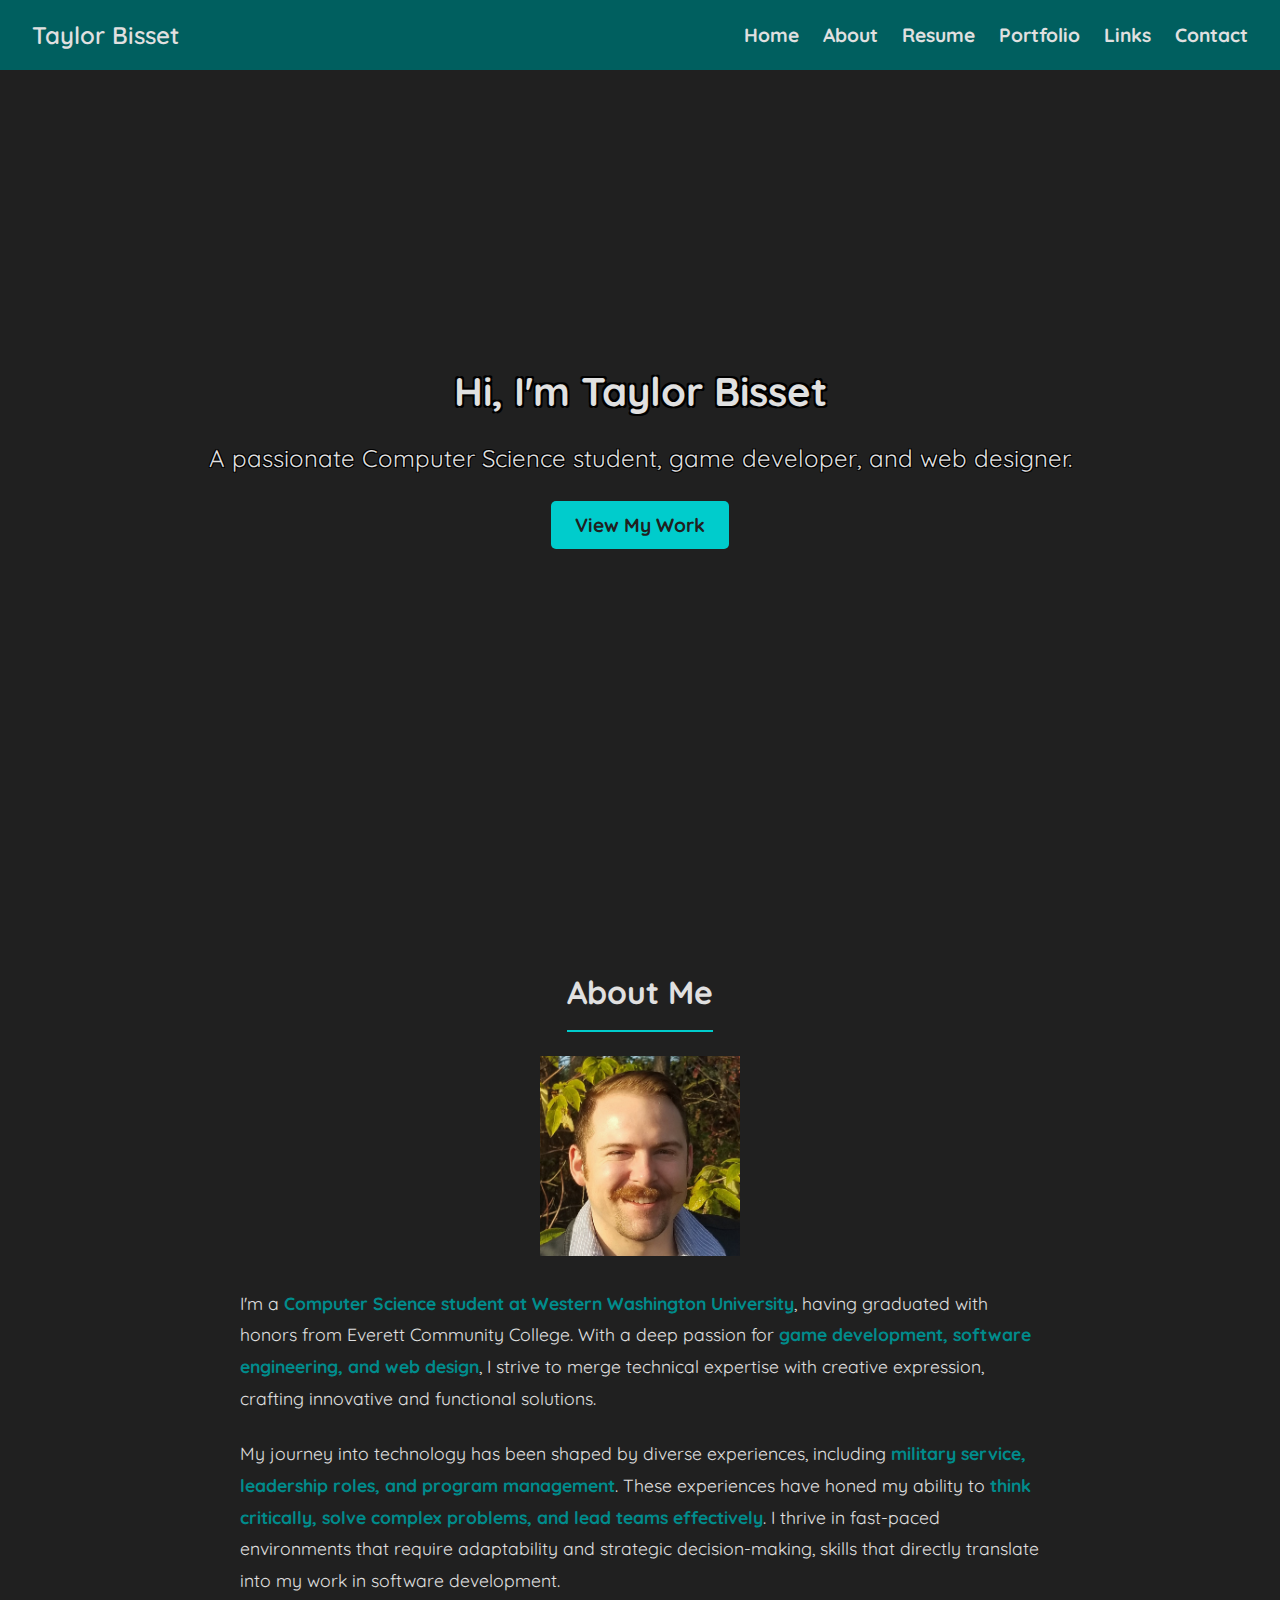
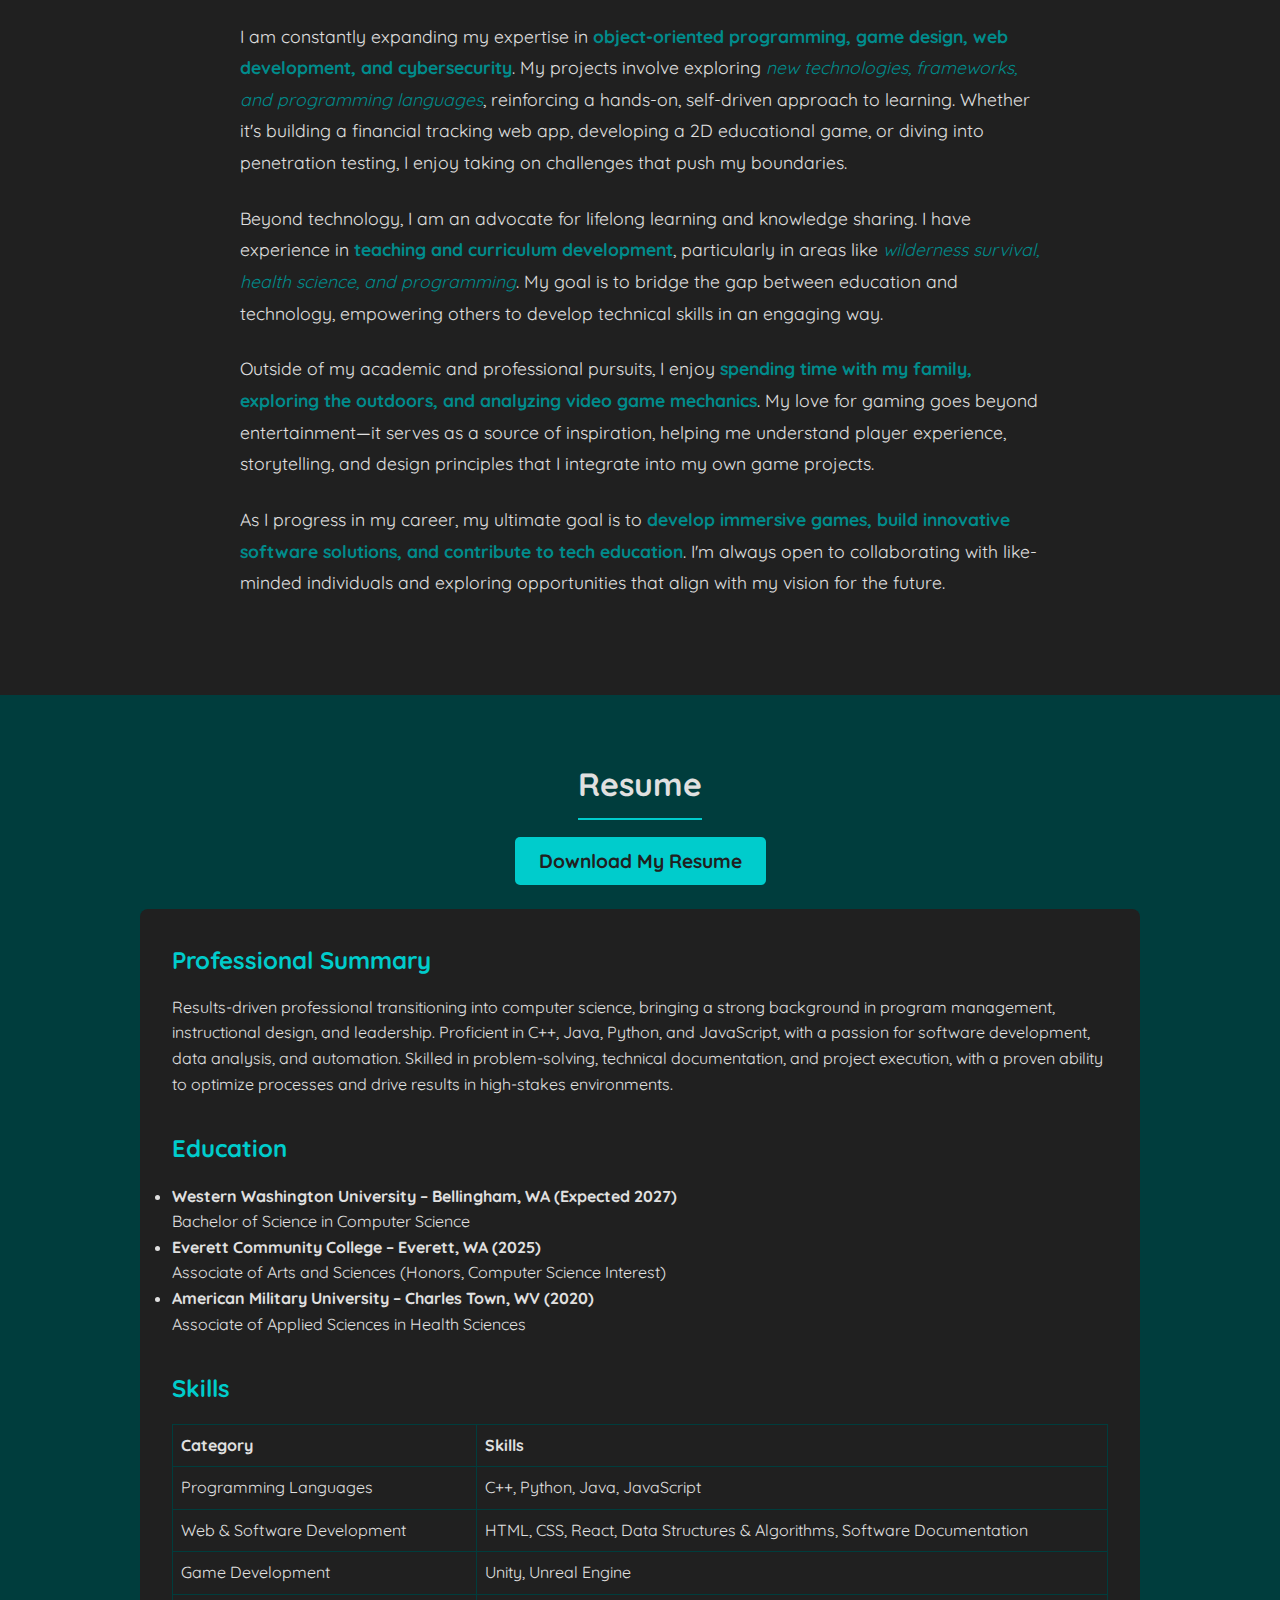
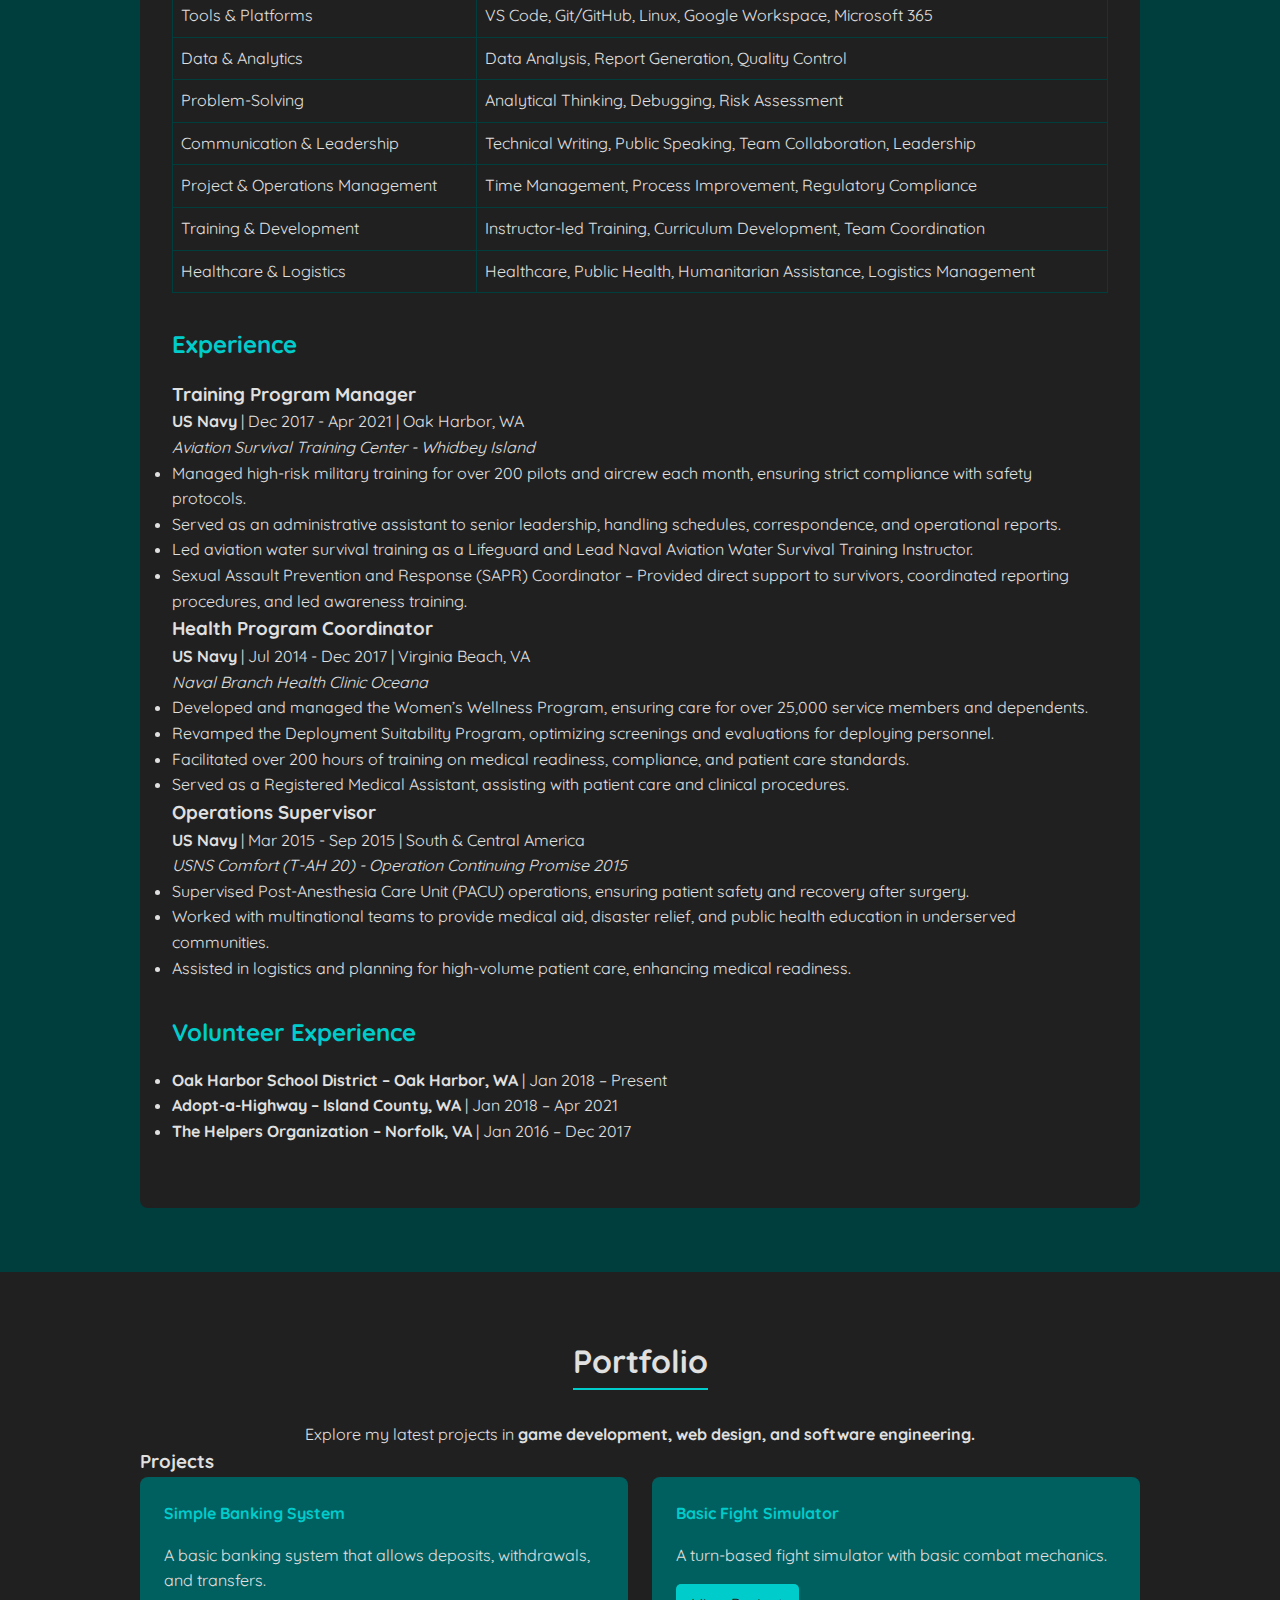
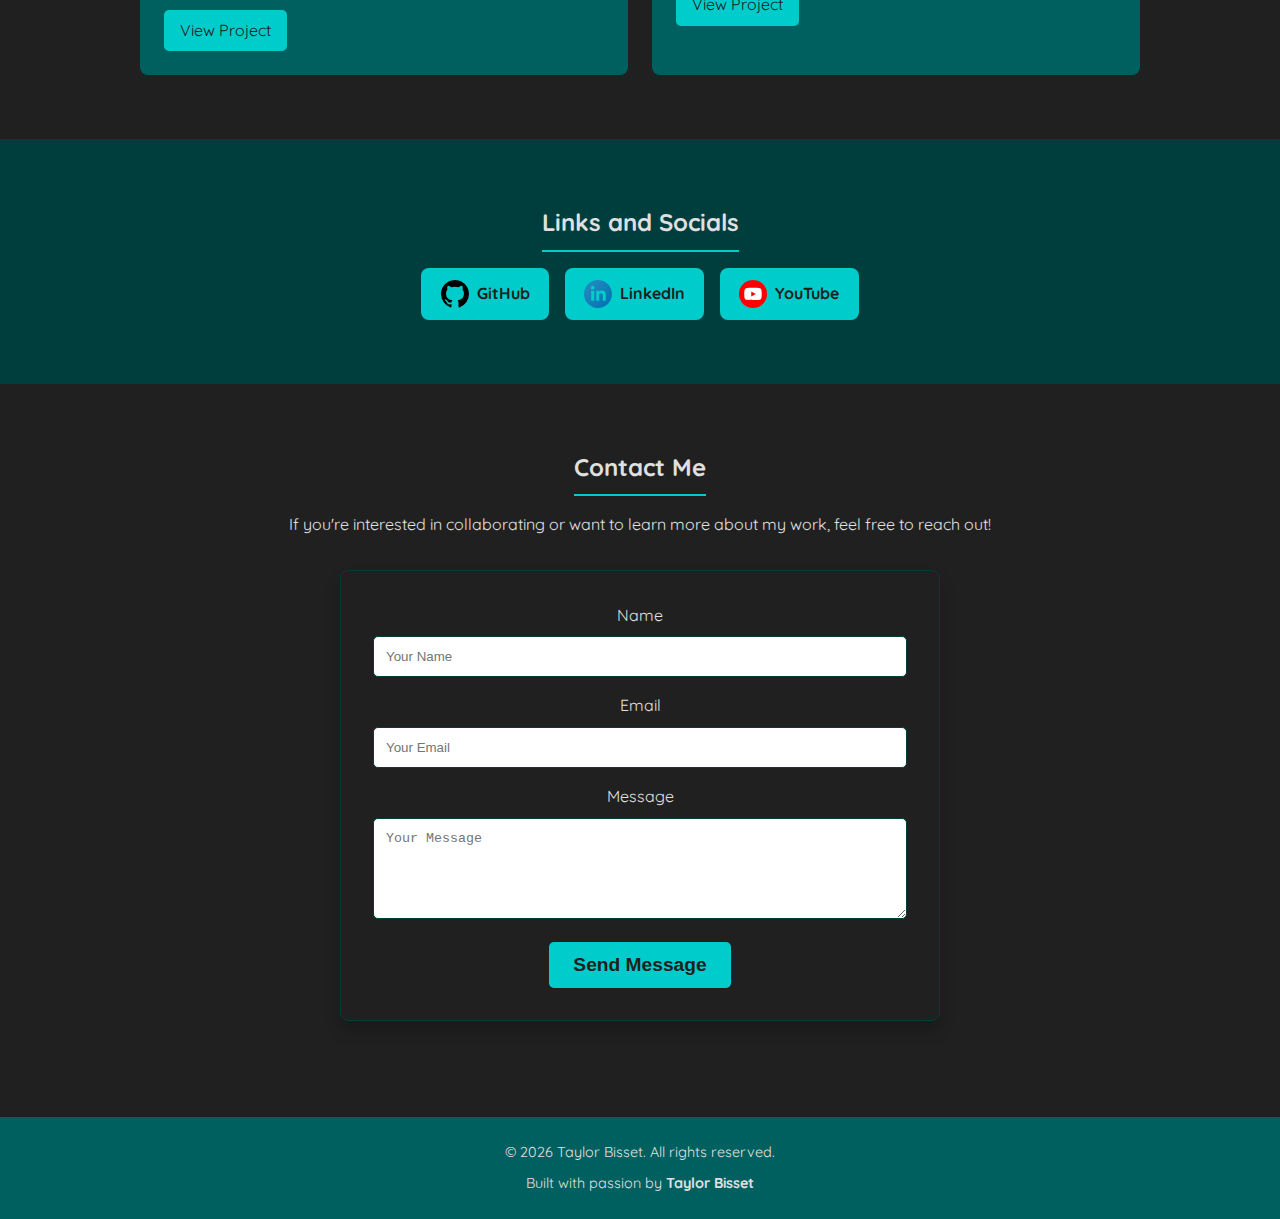
==== commit cafc0d1a: "Update links and contact" ====
--- a/index.html
+++ b/index.html
@@ -140,7 +140,7 @@
             <!-- Resume Header -->
             <div class="resume-header">
                 <h2>Resume</h2><br><br>
-                <a href="documents/Taylor_Bisset_Resume.pdf" class="cta-button">Download My Resume</a>
+                <a href="documents/Taylor_Bisset_Resume.pdf" target="_blank" class="cta-button">Download My Resume</a>
             </div>
 
 
@@ -347,20 +347,21 @@
 
             <!-- Links Content -->
             <div class="links-content">
-                <ul>
+                <ul class="social-links">
                     <li>
-                        <a href="https://github.com/TaylorBisset" target="_blank" rel="noopener noreferrer">GitHub</a>
+                        <a href="https://github.com/TaylorBisset" target="_blank" rel="noopener noreferrer">
+                            <img src="images/github.svg" alt="GitHub Logo"> <span>GitHub</span>
+                        </a>
                     </li>
                     <li>
-                        <a href="https://linkedin.com/in/TaylorBisset" target="_blank"
-                            rel="noopener noreferrer">LinkedIn</a>
+                        <a href="https://linkedin.com/in/TaylorBisset" target="_blank" rel="noopener noreferrer">
+                            <img src="images/linkedin.svg" alt="LinkedIn Logo"> <span>LinkedIn</span>
+                        </a>
                     </li>
                     <li>
-                        <a href="https://twitter.com/TaylorBisset" target="_blank" rel="noopener noreferrer">Twitter</a>
-                    </li>
-                    <li>
-                        <a href="https://www.youtube.com/@TaylorBisset" target="_blank"
-                            rel="noopener noreferrer">YouTube</a>
+                        <a href="https://www.youtube.com/@TaylorBisset" target="_blank" rel="noopener noreferrer">
+                            <img src="images/youtube.svg" alt="YouTube Logo"> <span>YouTube</span>
+                        </a>
                     </li>
                 </ul>
             </div>
--- a/css/style.css
+++ b/css/style.css
@@ -119,11 +119,21 @@
 .hero h1 {
     font-size: 2.5rem;
     margin-bottom: 1rem;
+    text-shadow: 
+        -2px -2px 0 black,  
+         2px -2px 0 black,  
+        -2px  2px 0 black,  
+         2px  2px 0 black;  
 }
 
 .hero p {
-    font-size: 1.25rem;
+    font-size: 1.5rem;
     margin-bottom: 2rem;
+    text-shadow: 
+        -1px -1px 0 black,  
+         1px -1px 0 black,  
+        -1px  1px 0 black,  
+         1px  1px 0 black;  
 }
 
 .cta-button {
@@ -151,13 +161,14 @@
 
 #about {
     padding: 4rem 2rem;
+    line-height: 1.8;
 }
 
 .about-header {
     display: flex;
     flex-direction: column;
     align-items: center;
-    gap: 1rem;
+    gap: 1.5rem;
 }
 
 .about-header h2 {
@@ -169,7 +180,16 @@
 .about-content {
     max-width: 800px;
     margin: 2rem auto;
-    text-align: justify;
+    text-align: left;
+    font-size: 1.1rem;
+}
+
+.about-content p {
+    margin-bottom: 1.5rem;
+}
+
+.about-content strong, .about-content em {
+    color: var(--accent-dark);
 }
 
 
@@ -336,15 +356,26 @@
 }
   
 .links-content li a {
+    display: flex;
+    align-items: center;
+    gap: 8px;
     background-color: var(--accent);
     color: var(--primary);
-    padding: 0.5rem 1rem;
-    border-radius: 5px;
-    transition: background-color 0.3s ease;
+    padding: 0.75rem 1.2rem;
+    border-radius: 8px;
+    transition: background-color 0.3s ease, transform 0.2s ease;
+    text-decoration: none;
+    font-weight: bold;
 }
   
 .links-content li a:hover {
     background-color: var(--accent-dark);
+    transform: translateY(-2px);
+}
+
+.social-links img {
+    width: 28px;
+    height: 28px;
 }
 
 
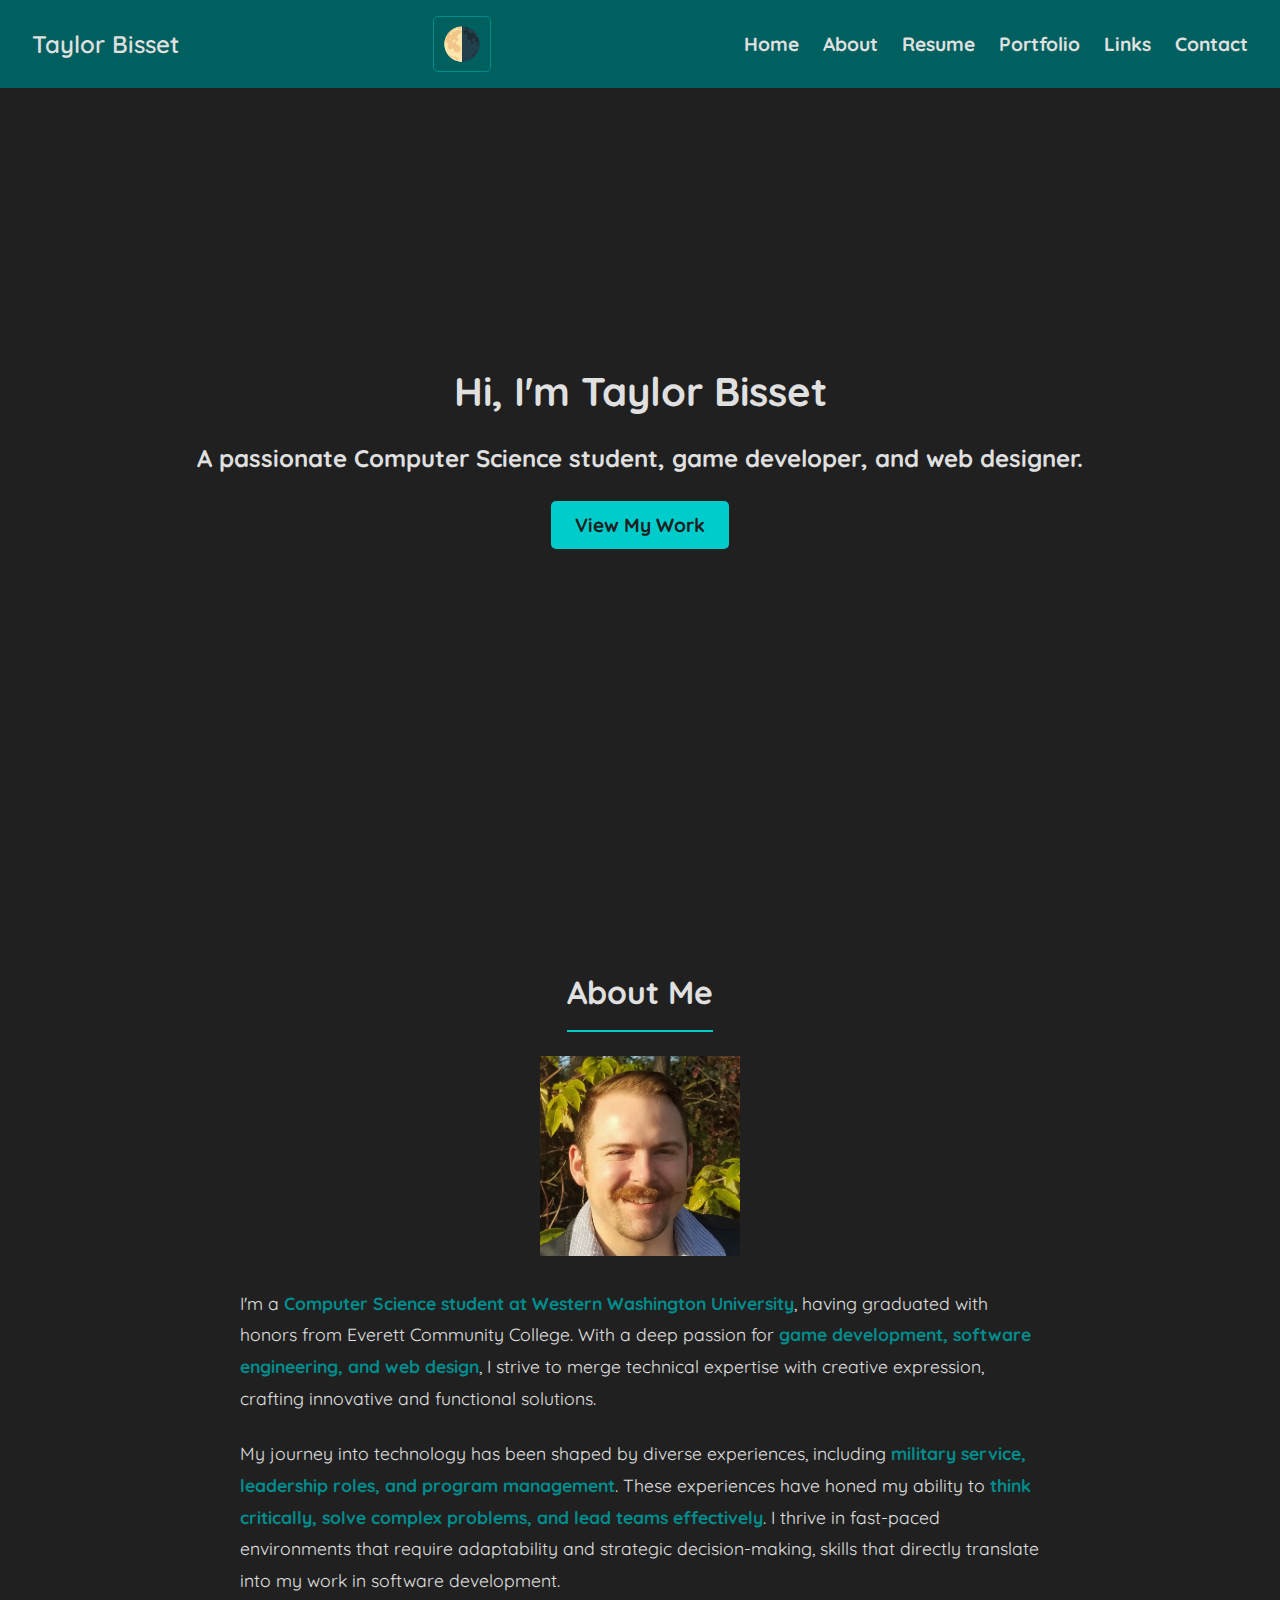
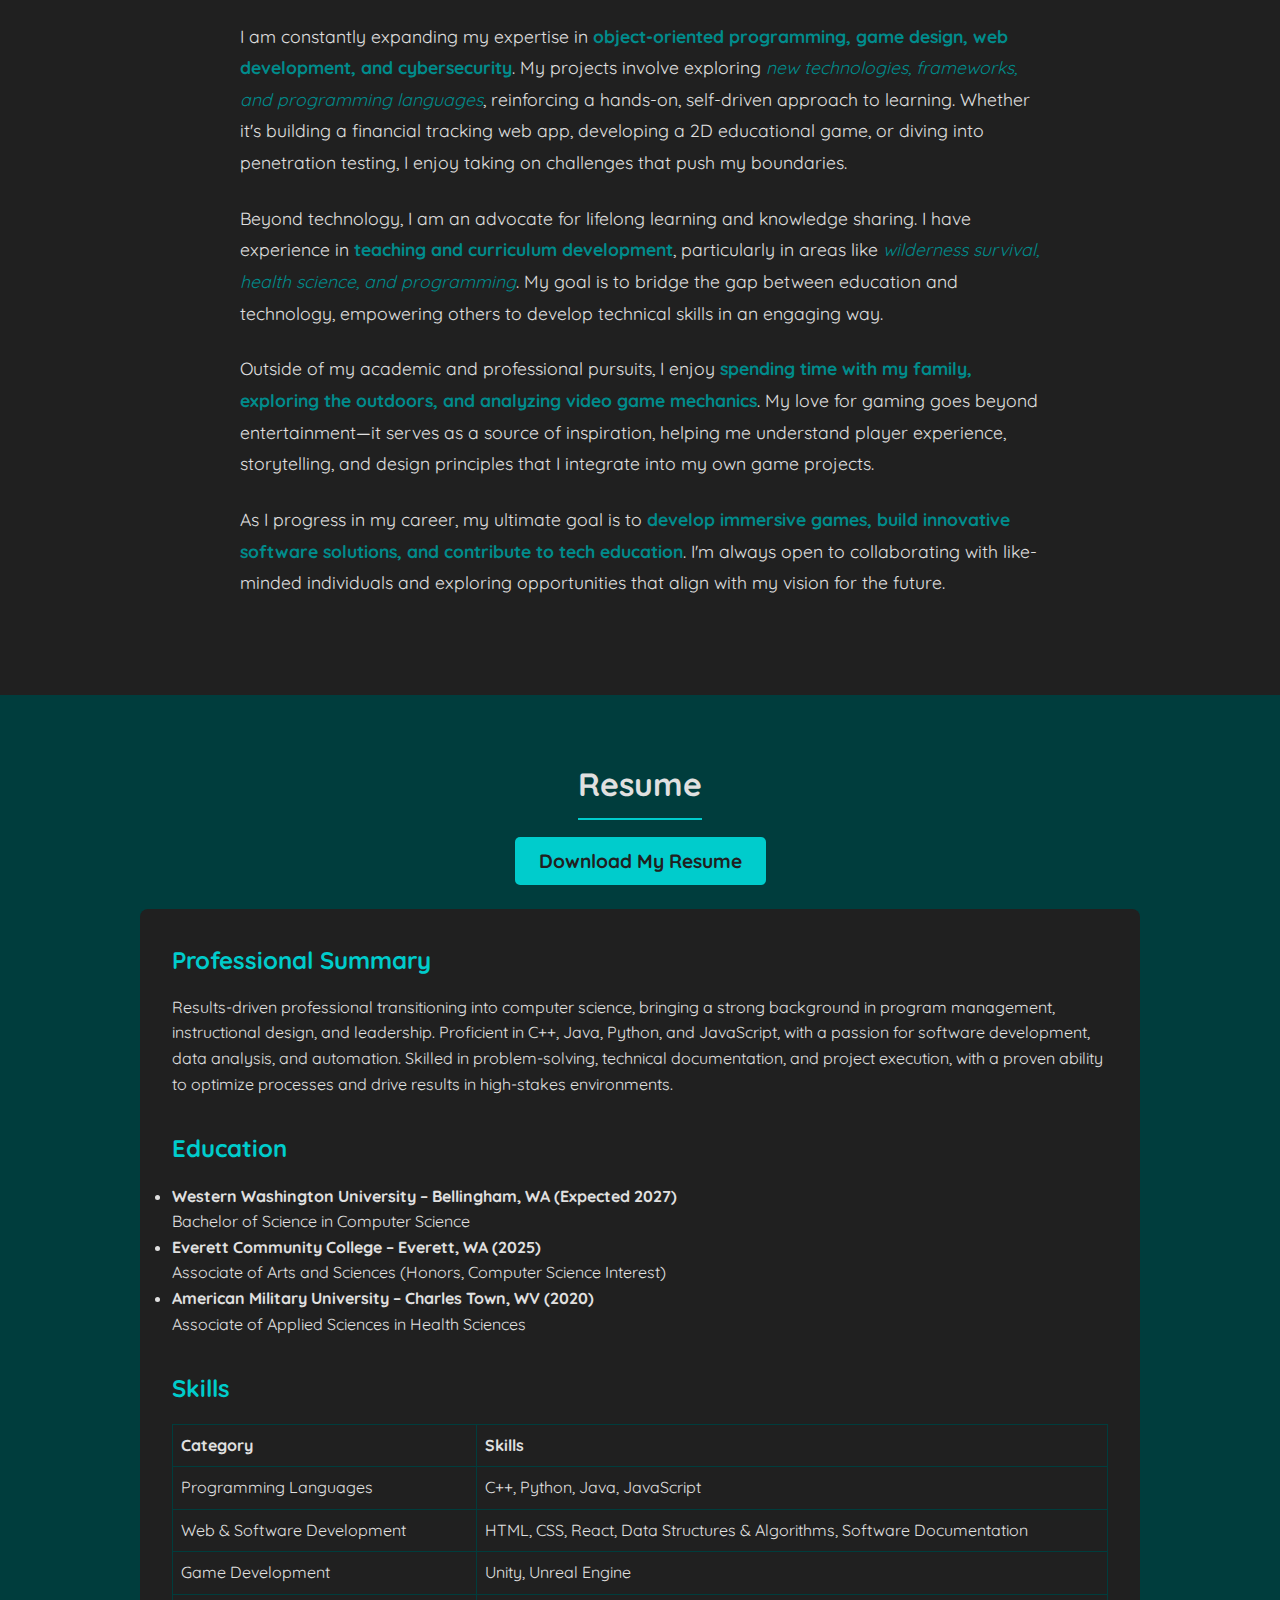
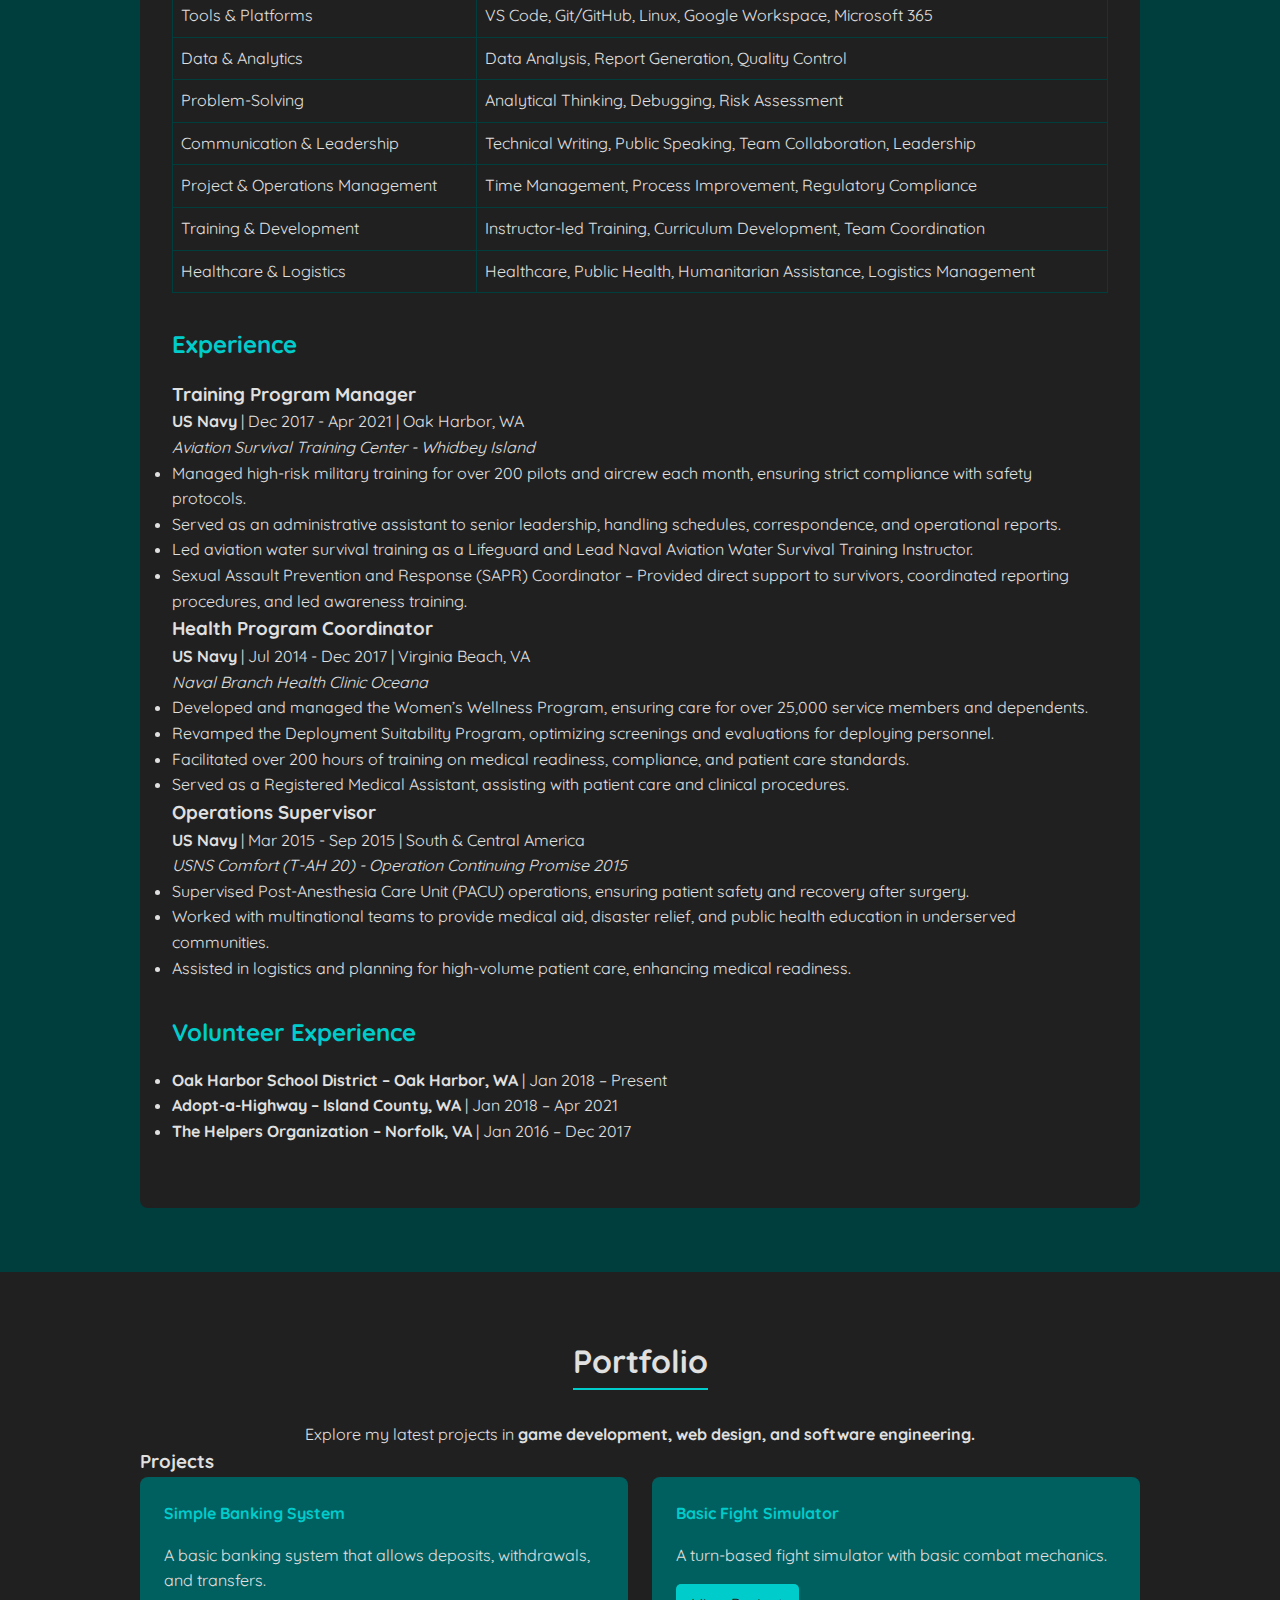
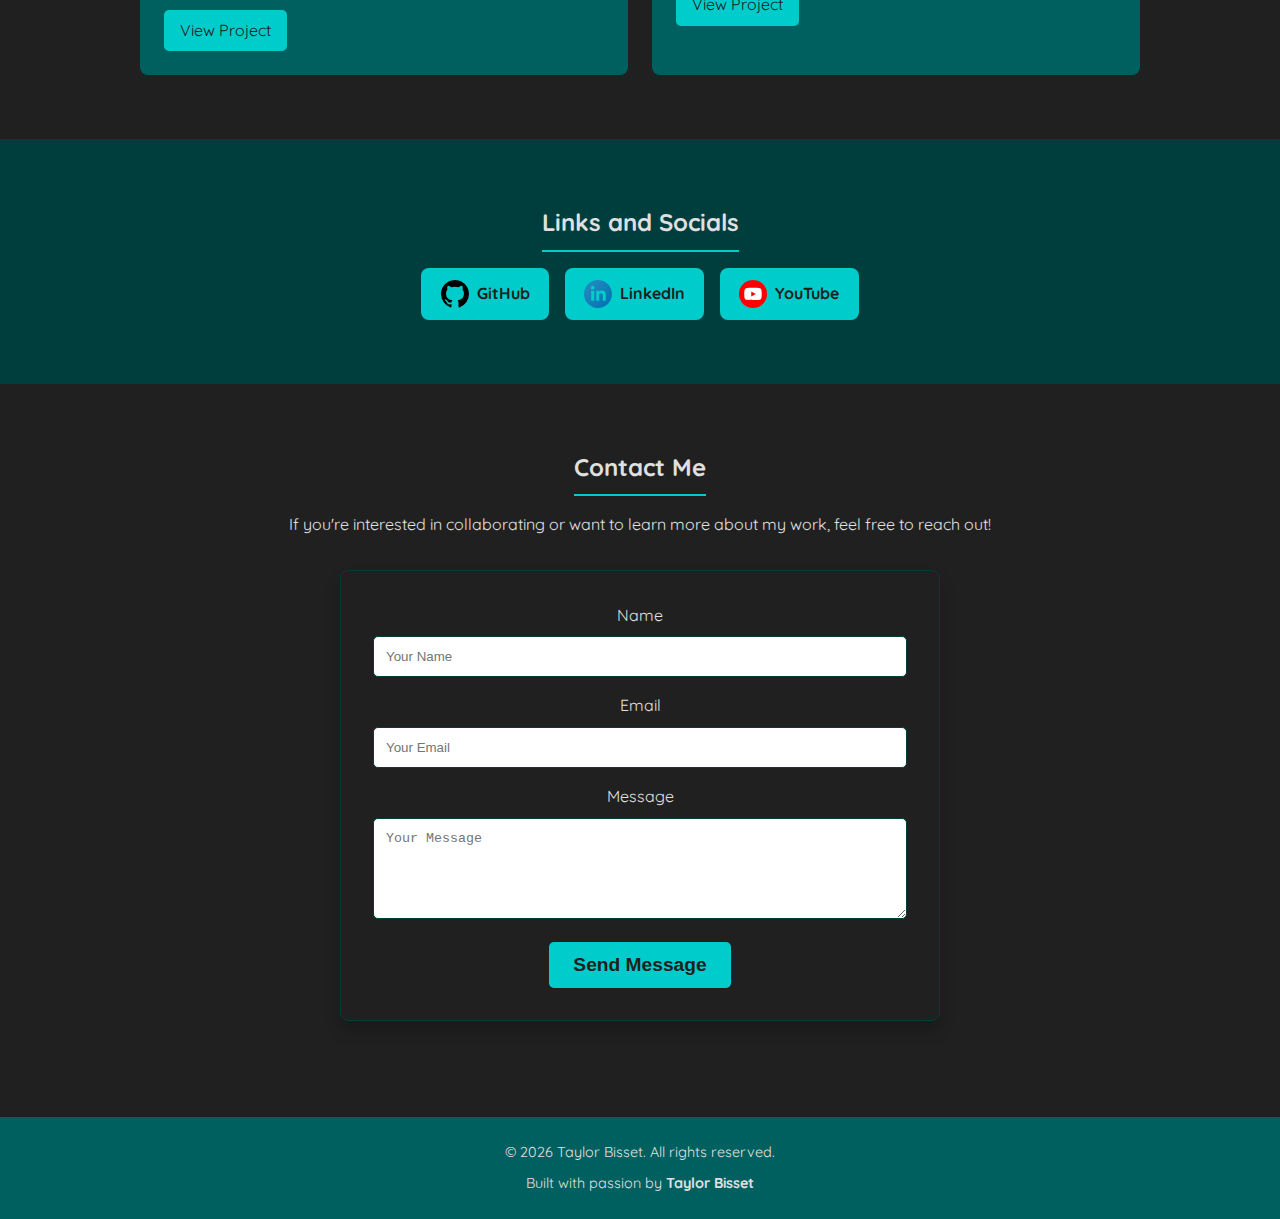
==== commit 535e7de4: "Added dark light button" ====
--- a/index.html
+++ b/index.html
@@ -41,6 +41,8 @@
         <nav>
 
             <a href="#" class="nav-logo">Taylor Bisset</a>
+
+            <button id="theme-toggle">🌗</button>
 
             <ul class="nav-links">
                 <li><a href="#home">Home</a></li>
@@ -54,6 +56,7 @@
         </nav>
     </header>
 
+
     <main>
 
 
@@ -64,7 +67,7 @@
             <div class="hero-div">
                 <h1>Hi, I'm Taylor Bisset</h1>
 
-                <p>A passionate Computer Science student, game developer, and web designer.</p>
+                <p><strong>A passionate Computer Science student, game developer, and web designer.</strong></p>
 
                 <a href="#portfolio" class="cta-button">View My Work</a>
 
--- a/css/style.css
+++ b/css/style.css
@@ -3,9 +3,9 @@
 | ============================ */
 
 
-/* =============================== |
-| - - - - - Color Scheme - - - - - |
-| =============================== */
+/* ============================= |
+| - - - - - Dark Theme - - - - - |
+| ============================= */
 
 :root {
     --primary: #202020;         /* Eerie Black */
@@ -17,6 +17,43 @@
     --accent-dark: #008C8C;     /* Cyan */
 
     --text-primary: #E0E0E0;    /* Platinum */
+}
+
+/* ============================== |
+| - - - - - Light Theme - - - - - |
+| ============================== */
+
+.light-theme {
+    --primary: #E0E0E0;         /* Platinum */
+
+    --secondary: #00CCCC;       /* Bright Cyan */
+    --secondary-dark: #008C8C;  /* Cyan */
+    
+    --accent: #005F5F;          /* Deep Teal */
+    --accent-dark: #003D3D;     /* Midnight Teal */
+
+    --text-primary: #202020;    /* Eerie Black */
+}
+
+
+/* =============================== |
+| - - - - - Theme Button - - - - - |
+| =============================== */
+
+#theme-toggle {
+    background: var(--secondary);
+    color: var(--primary);
+    padding: 8px 8px;
+    cursor: pointer;
+    font-size: 2rem;
+    border-radius: 5px;
+    border: 1px solid var(--accent-dark);
+    transition: background 0.3s ease;
+    margin: 0 15px;
+}
+
+#theme-toggle:hover {
+    background: var(--accent);
 }
 
 
@@ -120,20 +157,20 @@
     font-size: 2.5rem;
     margin-bottom: 1rem;
     text-shadow: 
-        -2px -2px 0 black,  
-         2px -2px 0 black,  
-        -2px  2px 0 black,  
-         2px  2px 0 black;  
+        -1px -1px 0 var(--primary),  
+         1px -1px 0 var(--primary),  
+        -1px  1px 0 var(--primary),  
+         1px  1px 0 var(--primary);
 }
 
 .hero p {
     font-size: 1.5rem;
     margin-bottom: 2rem;
     text-shadow: 
-        -1px -1px 0 black,  
-         1px -1px 0 black,  
-        -1px  1px 0 black,  
-         1px  1px 0 black;  
+        -1px -1px 0 var(--primary),  
+         1px -1px 0 var(--primary),  
+        -1px  1px 0 var(--primary),  
+         1px  1px 0 var(--primary);  
 }
 
 .cta-button {
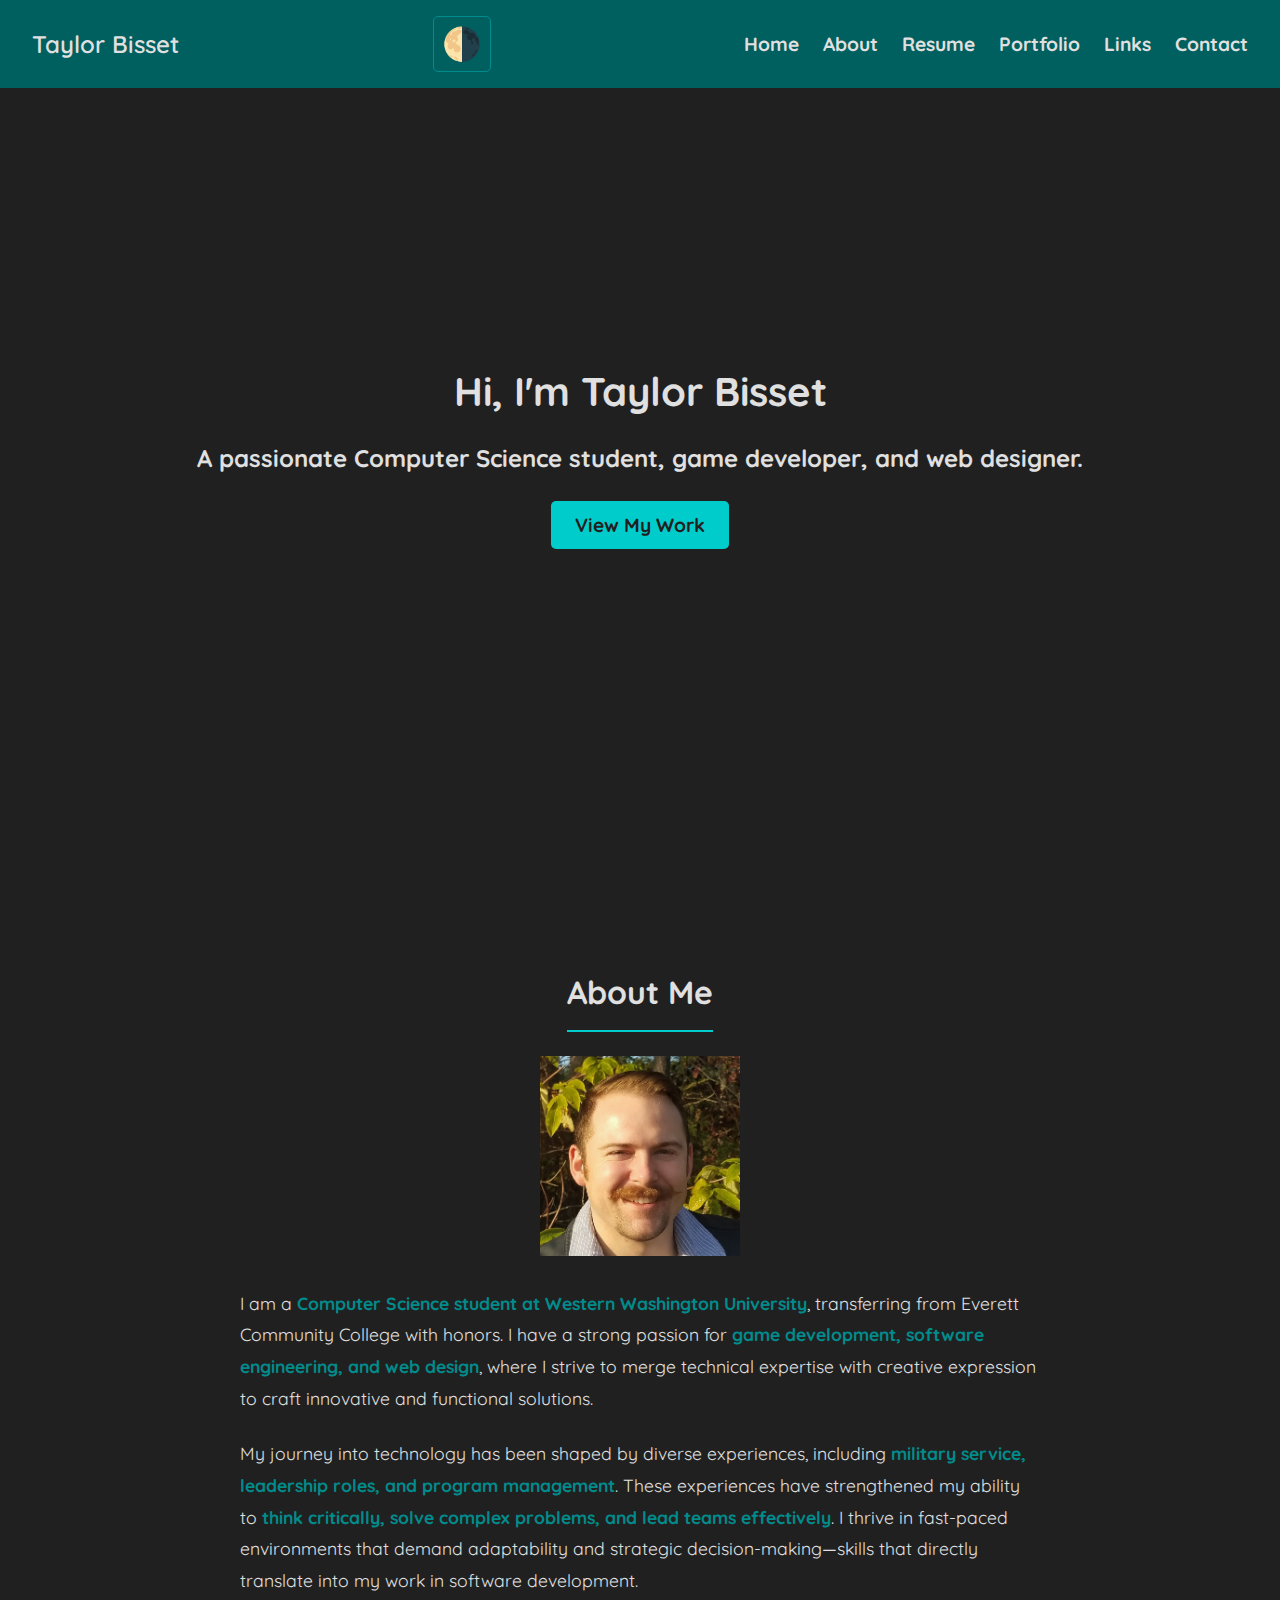
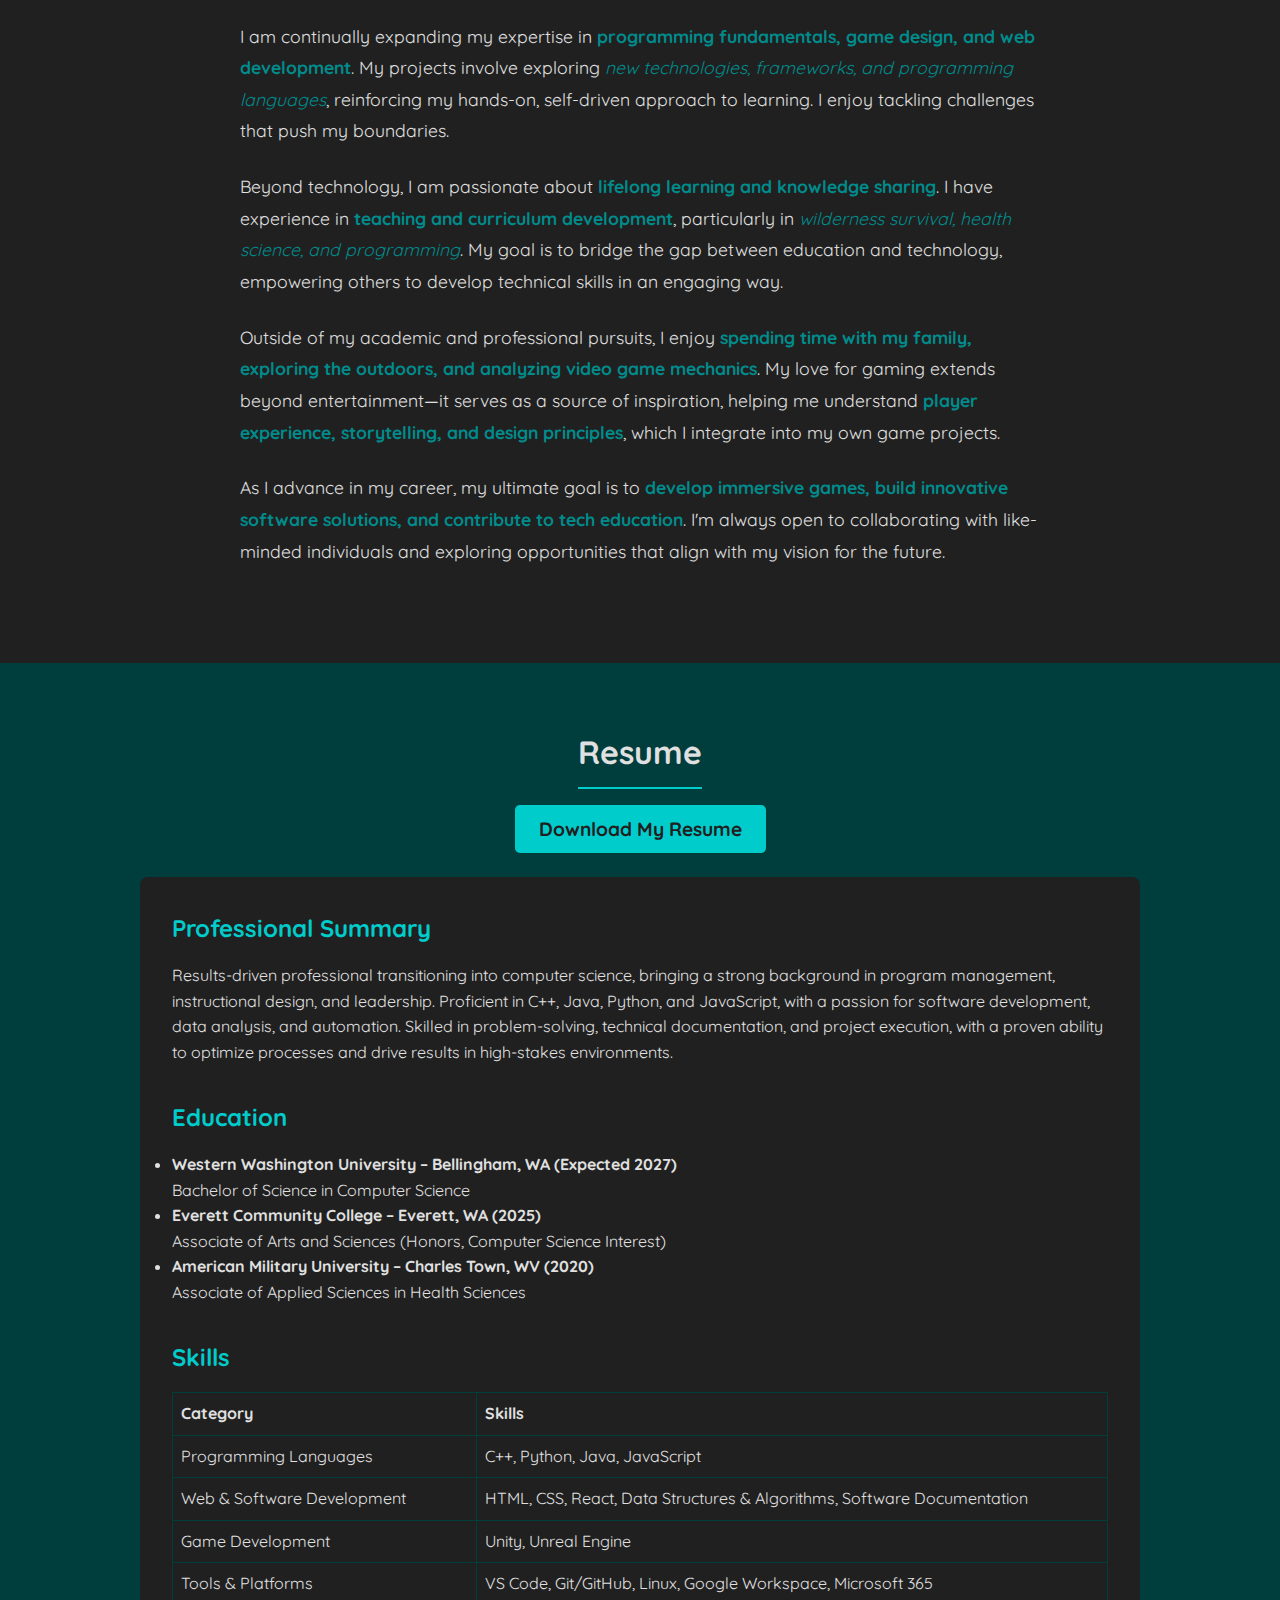
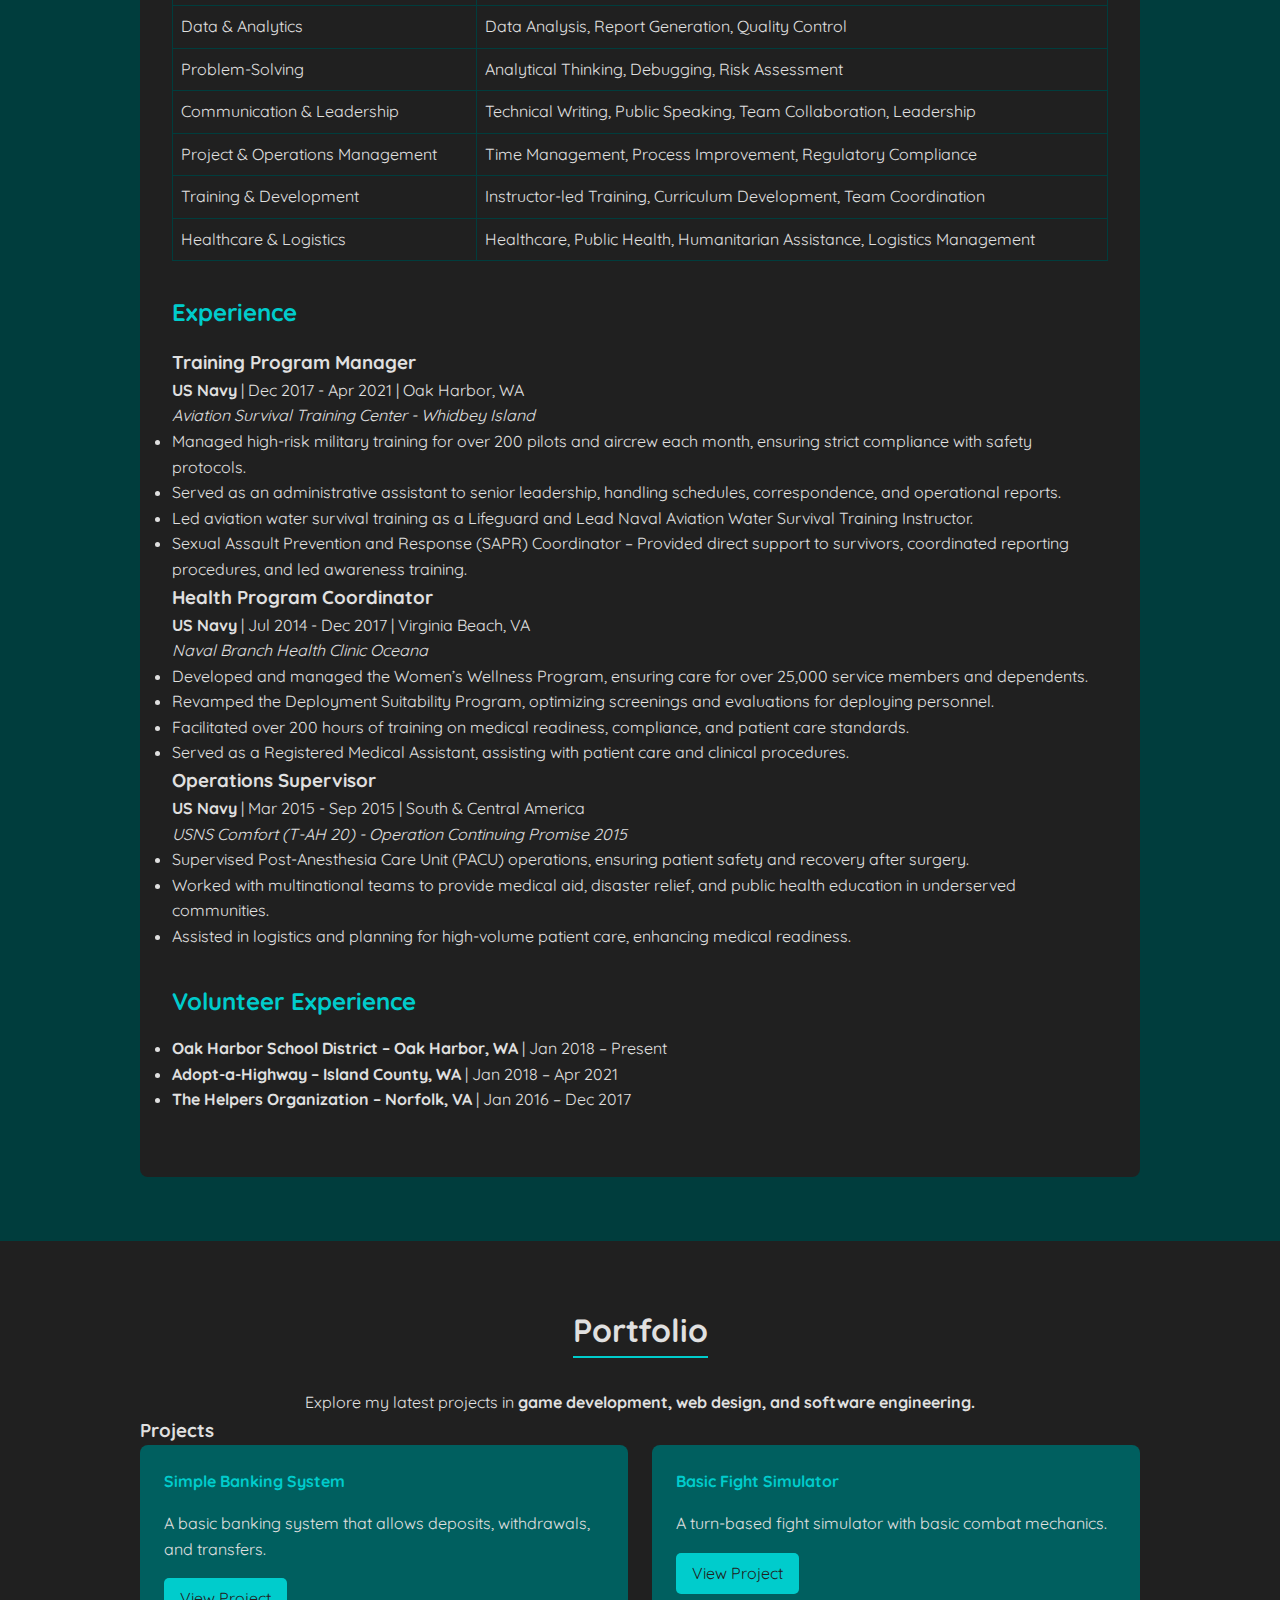
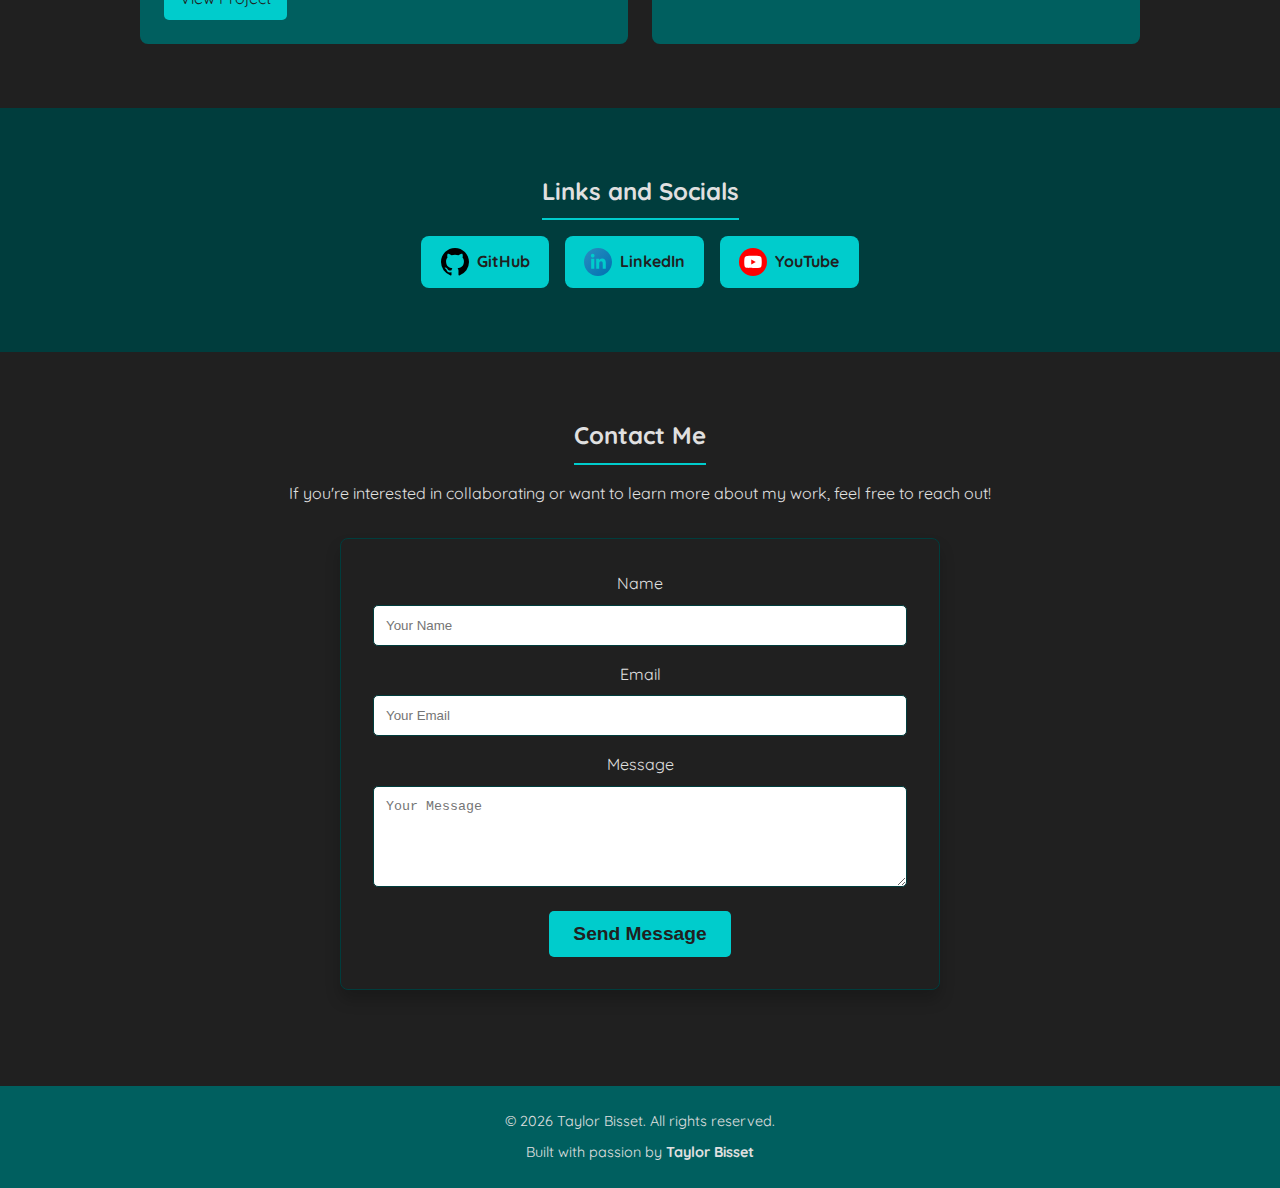
==== commit 2b946bab: "Updated about me" ====
--- a/index.html
+++ b/index.html
@@ -90,47 +90,41 @@
             <!-- About Content -->
             <div class="about-content">
                 <p>
-                    I'm a <strong>Computer Science student at Western Washington University</strong>, having graduated
-                    with honors from Everett Community College.
-                    With a deep passion for <strong>game development, software engineering, and web design</strong>, I
-                    strive to merge technical expertise with creative expression,
-                    crafting innovative and functional solutions.
-                </p>
-                <p>
-                    My journey into technology has been shaped by diverse experiences, including <strong>military
-                        service, leadership roles, and program management</strong>.
-                    These experiences have honed my ability to <strong>think critically, solve complex problems, and
-                        lead teams effectively</strong>.
-                    I thrive in fast-paced environments that require adaptability and strategic decision-making, skills
+                    I am a <strong>Computer Science student at Western Washington University</strong>, transferring from
+                    Everett Community College with honors. I have a strong passion for <strong>game development, software
+                        engineering, and web design</strong>, where I strive to merge technical expertise with creative
+                    expression to craft innovative and functional solutions.
+                </p>
+                <p>
+                    My journey into technology has been shaped by diverse experiences, including
+                    <strong>military service, leadership roles, and program management</strong>. These experiences have
+                    strengthened my ability to <strong>think critically, solve complex problems, and lead teams
+                        effectively</strong>.
+                    I thrive in fast-paced environments that demand adaptability and strategic decision-making—skills
                     that directly translate into my work in software development.
                 </p>
                 <p>
-                    I am constantly expanding my expertise in <strong>object-oriented programming, game design, web
-                        development, and cybersecurity</strong>.
-                    My projects involve exploring <em>new technologies, frameworks, and programming languages</em>,
-                    reinforcing a hands-on, self-driven approach to learning.
-                    Whether it's building a financial tracking web app, developing a 2D educational game, or diving into
-                    penetration testing, I enjoy taking on challenges that push my boundaries.
-                </p>
-                <p>
-                    Beyond technology, I am an advocate for lifelong learning and knowledge sharing. I have experience
-                    in <strong>teaching and curriculum development</strong>,
-                    particularly in areas like <em>wilderness survival, health science, and programming</em>. My goal is
-                    to bridge the gap between education and technology,
-                    empowering others to develop technical skills in an engaging way.
-                </p>
-                <p>
-                    Outside of my academic and professional pursuits, I enjoy <strong>spending time with my family,
-                        exploring the outdoors, and analyzing video game mechanics</strong>.
-                    My love for gaming goes beyond entertainment—it serves as a source of inspiration, helping me
-                    understand player experience, storytelling, and design principles
-                    that I integrate into my own game projects.
-                </p>
-                <p>
-                    As I progress in my career, my ultimate goal is to <strong>develop immersive games, build innovative
-                        software solutions, and contribute to tech education</strong>.
-                    I'm always open to collaborating with like-minded individuals and exploring opportunities that align
-                    with my vision for the future.
+                    I am continually expanding my expertise in <strong>programming fundamentals, game design, and web
+                        development</strong>. My projects involve exploring <em>new technologies, frameworks, and
+                        programming languages</em>, reinforcing my hands-on, self-driven approach to learning. I enjoy
+                    tackling challenges that push my boundaries.
+                </p>
+                <p>
+                    Beyond technology, I am passionate about <strong>lifelong learning and knowledge sharing</strong>. I have 
+                    experience in <strong>teaching and curriculum development</strong>, particularly in 
+                    <em>wilderness survival, health science, and programming</em>. My goal is to bridge the gap between 
+                    education and technology, empowering others to develop technical skills in an engaging way.
+                </p>
+                <p>
+                    Outside of my academic and professional pursuits, I enjoy <strong>spending time with my family, 
+                    exploring the outdoors, and analyzing video game mechanics</strong>. My love for gaming extends beyond 
+                    entertainment—it serves as a source of inspiration, helping me understand <strong>player experience, 
+                    storytelling, and design principles</strong>, which I integrate into my own game projects.
+                </p>
+                <p>
+                    As I advance in my career, my ultimate goal is to <strong>develop immersive games, build innovative 
+                    software solutions, and contribute to tech education</strong>. I'm always open to collaborating with 
+                    like-minded individuals and exploring opportunities that align with my vision for the future.
                 </p>
             </div>
         </section>
